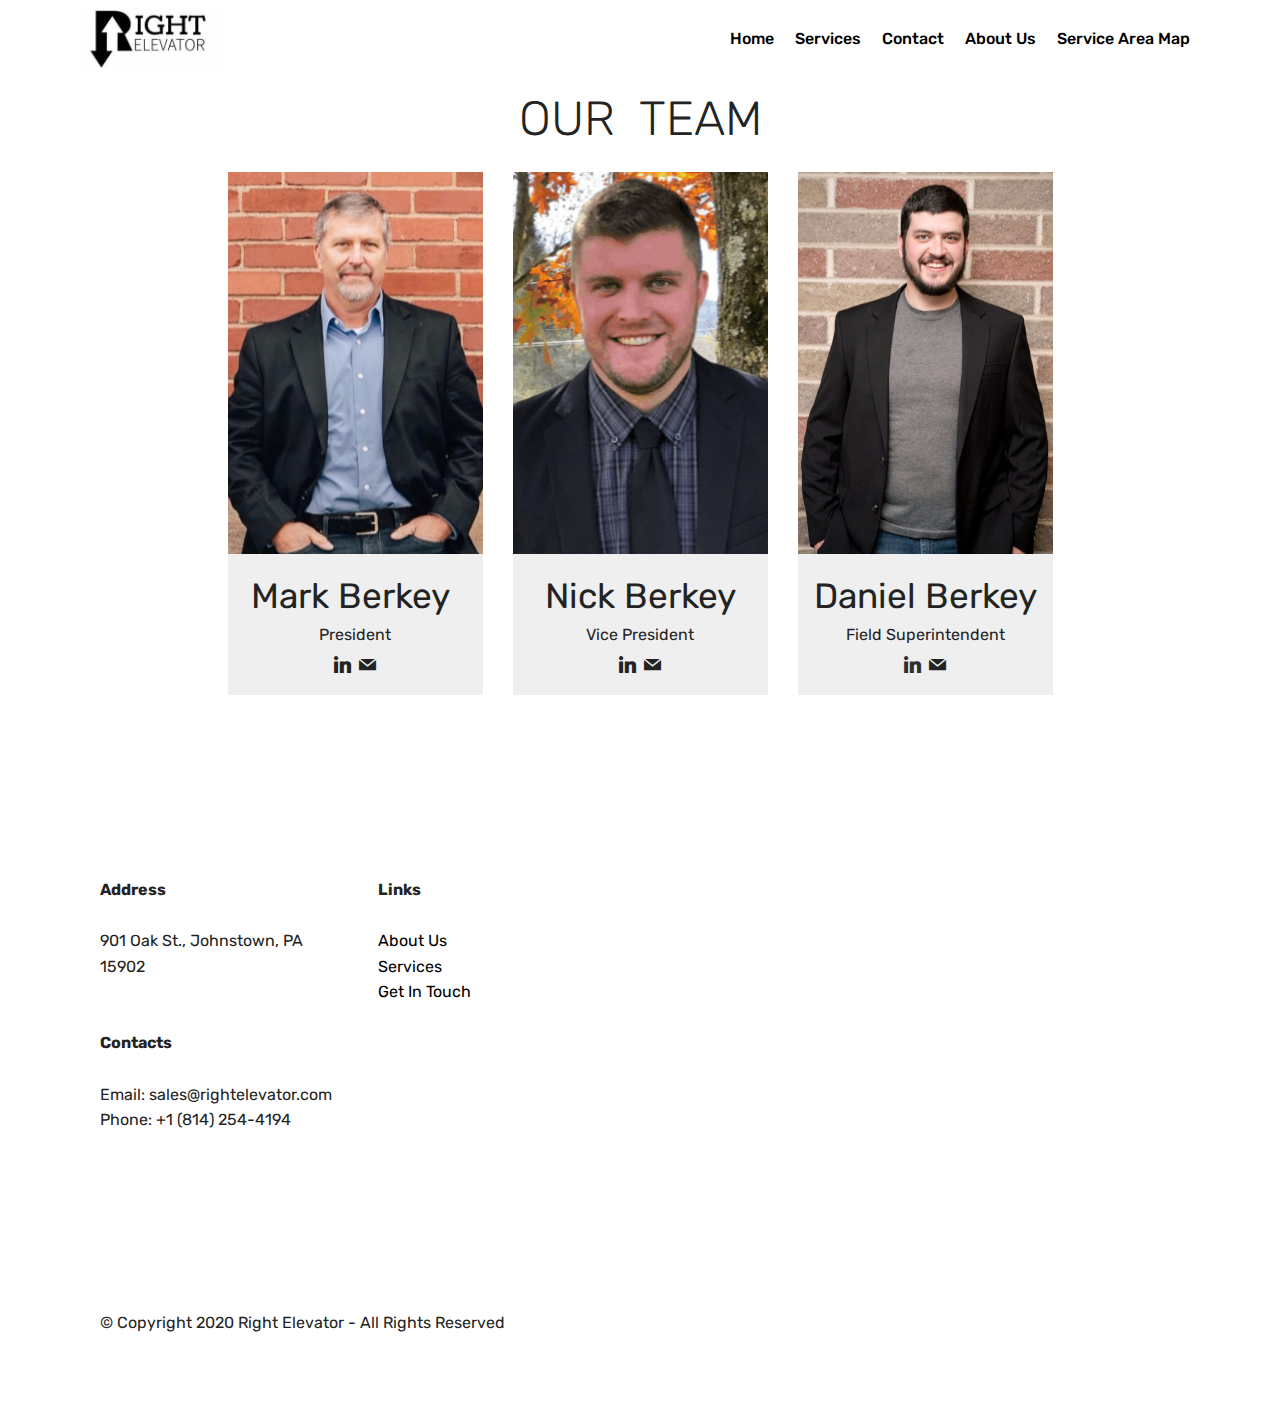
==== about.html @ 59d2fa44 "Update about.html" ====
<!DOCTYPE html>
<html  >
<head>
  <meta charset="UTF-8">
  <meta http-equiv="X-UA-Compatible" content="IE=edge">
  <meta name="generator" content="Mobirise v4.12.4, mobirise.com">
  <meta name="viewport" content="width=device-width, initial-scale=1, minimum-scale=1">
  <link rel="shortcut icon" href="assets/images/apple-touch-icon-128x128-1.png" type="image/x-icon">
  <meta name="description" content="">
  
  
  <title>Right Elevator | About Us</title>
  <link rel="stylesheet" href="assets/web/assets/mobirise-icons/mobirise-icons.css">
  <link rel="stylesheet" href="assets/bootstrap/css/bootstrap.min.css">
  <link rel="stylesheet" href="assets/bootstrap/css/bootstrap-grid.min.css">
  <link rel="stylesheet" href="assets/bootstrap/css/bootstrap-reboot.min.css">
  <link rel="stylesheet" href="assets/tether/tether.min.css">
  <link rel="stylesheet" href="assets/dropdown/css/style.css">
  <link rel="stylesheet" href="assets/socicon/css/styles.css">
  <link rel="stylesheet" href="assets/theme/css/style.css">
  <link rel="preload" as="style" href="assets/mobirise/css/mbr-additional.css"><link rel="stylesheet" href="assets/mobirise/css/mbr-additional.css" type="text/css">
  
  
  
</head>
<body>
  <section class="menu cid-sbxFfluG4U" once="menu" id="menu2-6">

    

    <nav class="navbar navbar-expand beta-menu navbar-dropdown align-items-center navbar-fixed-top navbar-toggleable-sm">
        <button class="navbar-toggler navbar-toggler-right" type="button" data-toggle="collapse" data-target="#navbarSupportedContent" aria-controls="navbarSupportedContent" aria-expanded="false" aria-label="Toggle navigation">
            <div class="hamburger">
                <span></span>
                <span></span>
                <span></span>
                <span></span>
            </div>
        </button>
        <div class="menu-logo">
            <div class="navbar-brand">
                <span class="navbar-logo">
                    <a href="index.html">
                        <img src="assets/images/correct-right-elevator-logo.060719-302x253.webp" alt="Mobirise" title="" style="height: 3.8rem;">
                    </a>
                </span>
                
            </div>
        </div>
        <div class="collapse navbar-collapse" id="navbarSupportedContent">
            <ul class="navbar-nav nav-dropdown nav-right" data-app-modern-menu="true"><li class="nav-item">
                    <a class="nav-link link text-black display-4" href="index.html">
                        Home</a>
                </li><li class="nav-item"><a class="nav-link link text-black display-4" href="services.html">
                        Services
                    </a></li>
                <li class="nav-item">
                    <a class="nav-link link text-black display-4" href="contact.html">Contact</a>
                </li><li class="nav-item"><a class="nav-link link text-black display-4" href="about.html">About Us
                    </a></li><li class="nav-item"><a class="nav-link link text-black display-4" href="servicearea.html">Service Area Map</a></li></ul>
            
        </div>
    </nav>
</section>

<section class="engine"><a href="https://mobirise.info/w">free html5 templates</a></section><section class="team1 cid-sbPB5eKP5e" id="team1-u">
    
    
    
    <div class="container align-center">
        <h2 class="pb-3 mbr-fonts-style mbr-section-title display-2">
            OUR &nbsp;TEAM
        </h2>
        
        <div class="row media-row">
            
        <div class="team-item col-lg-3 col-md-6">
                <div class="item-image">
                    <img src="assets/images/mark-2-510x503.jpeg" alt="" title="">
                </div>
                <div class="item-caption py-3">
                    <div class="item-name px-2">
                        <p class="mbr-fonts-style display-5">Mark Berkey&nbsp;</p>
                    </div>
                    <div class="item-role px-2">
                        <p>President</p>
                    </div>
                    <div class="item-social pt-2">
                        <a href="https://www.linkedin.com/in/mark-berkey-6aa690188" target="_blank">
                            <span class="p-1 mbr-iconfont mbr-iconfont-social socicon-linkedin socicon"></span>
                        </a>
                        <a href="mailto:mark@rightelevator.com">
                            <span class="p-1 mbr-iconfont mbr-iconfont-social socicon-mail socicon"></span>
                        </a>
                        <a href="https://plus.google.com/u/0/+Mobirise" target="_blank">
                            
                        </a>
                        <a href="https://www.linkedin.com/in/mobirise" target="_blank">
                            
                        </a>
                        <a href="https://www.instagram.com/mobirise/" target="_blank">
                            
                        </a>
                        <a href="https://www.youtube.com/channel/UCt_tncVAetpK5JeM8L-8jyw" target="_blank">    
                            
                        </a>
                    </div>
                </div>
            </div><div class="team-item col-lg-3 col-md-6">
                <div class="item-image">
                    <img src="assets/images/nick.-linked-in-510x588.png" alt="" title="">
                </div>
                <div class="item-caption py-3">
                    <div class="item-name px-2">
                        <p class="mbr-fonts-style display-5">Nick Berkey</p>
                    </div>
                    <div class="item-role px-2">
                        <p>Vice President</p>
                    </div>
                    <div class="item-social pt-2">
                        <a href="https://www.linkedin.com/in/nick-berkey-77ba88bb" target="_blank">
                            <span class="p-1 mbr-iconfont mbr-iconfont-social socicon-linkedin socicon"></span>
                        </a>
                        <a href="mailto:nick@rightelevator.com">
                            <span class="p-1 mbr-iconfont mbr-iconfont-social socicon-mail socicon"></span>
                        </a>
                        <a href="https://plus.google.com/u/0/+Mobirise" target="_blank">
                            
                        </a>
                        <a href="https://www.linkedin.com/in/mobirise" target="_blank">
                            
                        </a>
                        <a href="https://www.instagram.com/mobirise/" target="_blank">
                            
                        </a>
                        <a href="https://www.youtube.com/channel/UCt_tncVAetpK5JeM8L-8jyw" target="_blank">    
                            
                        </a>
                    </div>
                </div>
            </div><div class="team-item col-lg-3 col-md-6">
                <div class="item-image">
                    <img src="assets/images/dsc01096-510x765.jpeg" alt="" title="">
                </div>
                <div class="item-caption py-3">
                    <div class="item-name px-2">
                        <p class="mbr-fonts-style display-5">
                           Daniel Berkey</p>
                    </div>
                    <div class="item-role px-2">
                        <p>Field Superintendent</p>
                    </div>
                    <div class="item-social pt-2">
                        <a href="https://www.linkedin.com/in/daniel-berkey-72a37b47" target="_blank">
                            <span class="p-1 mbr-iconfont mbr-iconfont-social socicon-linkedin socicon" style="color: rgb(46, 46, 46); fill: rgb(46, 46, 46);"></span>
                        </a>
                        <a href="mailto:daniel@rightelevator.com">
                            <span class="p-1 mbr-iconfont mbr-iconfont-social socicon-mail socicon" style="color: rgb(35, 35, 35); fill: rgb(35, 35, 35);"></span>
                        </a>
                        <a href="https://plus.google.com/u/0/+Mobirise" target="_blank">
                            
                        </a>
                        <a href="https://www.linkedin.com/in/mobirise" target="_blank">
                            
                        </a>
                        <a href="https://www.instagram.com/mobirise/" target="_blank">
                            
                        </a>
                        <a href="https://www.youtube.com/channel/UCt_tncVAetpK5JeM8L-8jyw" target="_blank">    
                            
                        </a>
                    </div>
                </div>
            </div></div>    
    </div>
</section>

<section class="cid-sd2Ni0rA6Y" id="footer2-19">

    

    

    <div class="container">
        <div class="media-container-row content mbr-white">
            <div class="col-12 col-md-3 mbr-fonts-style display-7">
                <p class="mbr-text">
                    <strong>Address</strong>
                    <br>
                    <br>901 Oak St., Johnstown, PA 15902<br>
                    <br>
                    <br><strong>Contacts</strong>
                    <br>
                    <br>Email: sales@rightelevator.com                      <br>Phone: +1 (814) 254-4194 <br><br></p>
            </div>
            <div class="col-12 col-md-3 mbr-fonts-style display-7">
                <p class="mbr-text">
                    <strong>Links</strong>
                    <br>
                    <br><a href="about.html">About Us</a><br><a href="services.html">Services</a><br><a href="contact.html">Get In Touch</a><br>
                    <br><br>
                    <br><br></p>
            </div>
            <div class="col-12 col-md-6">
                <div class="google-map"><iframe frameborder="0" style="border:0" src="https://www.google.com/maps/embed/v1/place?key=AIzaSyCNveGQ9bfpKFwWzQLLftrR9hNiHwdqQG8&amp;q=place_id:ChIJI40asSERy4kRI_6jemMQwGA" allowfullscreen=""></iframe></div>
            </div>
        </div>
        <div class="footer-lower">
            <div class="media-container-row">
                <div class="col-sm-12">
                    <hr>
                </div>
            </div>
            <div class="media-container-row mbr-white">
                <div class="col-sm-6 copyright">
                    <p class="mbr-text mbr-fonts-style display-7">
                        © Copyright 2020 Right Elevator - All Rights Reserved
                    </p>
                </div>
                <div class="col-md-6">
                    
                </div>
            </div>
        </div>
    </div>
</section>


  <script src="assets/web/assets/jquery/jquery.min.js"></script>
  <script src="assets/popper/popper.min.js"></script>
  <script src="assets/bootstrap/js/bootstrap.min.js"></script>
  <script src="assets/tether/tether.min.js"></script>
  <script src="assets/smoothscroll/smooth-scroll.js"></script>
  <script src="assets/dropdown/js/nav-dropdown.js"></script>
  <script src="assets/dropdown/js/navbar-dropdown.js"></script>
  <script src="assets/touchswipe/jquery.touch-swipe.min.js"></script>
  <script src="assets/theme/js/script.js"></script>
  
  
</body>
</html>
---- assets/web/assets/mobirise-icons/mobirise-icons.css ----
@font-face {
  font-family: 'MobiriseIcons';
  src:  url('mobirise-icons.eot?spat4u');
  src:  url('mobirise-icons.eot?spat4u#iefix') format('embedded-opentype'),
    url('mobirise-icons.ttf?spat4u') format('truetype'),
    url('mobirise-icons.woff?spat4u') format('woff'),
    url('mobirise-icons.svg?spat4u#MobiriseIcons') format('svg');
  font-weight: normal;
  font-style: normal;
  font-display: swap;
}

[class^="mbri-"], [class*=" mbri-"] {
  /* use !important to prevent issues with browser extensions that change fonts */
  font-family: MobiriseIcons !important;
  speak: none;
  font-style: normal;
  font-weight: normal;
  font-variant: normal;
  text-transform: none;
  line-height: 1;

  /* Better Font Rendering =========== */
  -webkit-font-smoothing: antialiased;
  -moz-osx-font-smoothing: grayscale;
}

.mbri-add-submenu:before {
  content: "\e900";
}
.mbri-alert:before {
  content: "\e901";
}
.mbri-align-center:before {
  content: "\e902";
}
.mbri-align-justify:before {
  content: "\e903";
}
.mbri-align-left:before {
  content: "\e904";
}
.mbri-align-right:before {
  content: "\e905";
}
.mbri-android:before {
  content: "\e906";
}
.mbri-apple:before {
  content: "\e907";
}
.mbri-arrow-down:before {
  content: "\e908";
}
.mbri-arrow-next:before {
  content: "\e909";
}
.mbri-arrow-prev:before {
  content: "\e90a";
}
.mbri-arrow-up:before {
  content: "\e90b";
}
.mbri-bold:before {
  content: "\e90c";
}
.mbri-bookmark:before {
  content: "\e90d";
}
.mbri-bootstrap:before {
  content: "\e90e";
}
.mbri-briefcase:before {
  content: "\e90f";
}
.mbri-browse:before {
  content: "\e910";
}
.mbri-bulleted-list:before {
  content: "\e911";
}
.mbri-calendar:before {
  content: "\e912";
}
.mbri-camera:before {
  content: "\e913";
}
.mbri-cart-add:before {
  content: "\e914";
}
.mbri-cart-full:before {
  content: "\e915";
}
.mbri-cash:before {
  content: "\e916";
}
.mbri-change-style:before {
  content: "\e917";
}
.mbri-chat:before {
  content: "\e918";
}
.mbri-clock:before {
  content: "\e919";
}
.mbri-close:before {
  content: "\e91a";
}
.mbri-cloud:before {
  content: "\e91b";
}
.mbri-code:before {
  content: "\e91c";
}
.mbri-contact-form:before {
  content: "\e91d";
}
.mbri-credit-card:before {
  content: "\e91e";
}
.mbri-cursor-click:before {
  content: "\e91f";
}
.mbri-cust-feedback:before {
  content: "\e920";
}
.mbri-database:before {
  content: "\e921";
}
.mbri-delivery:before {
  content: "\e922";
}
.mbri-desktop:before {
  content: "\e923";
}
.mbri-devices:before {
  content: "\e924";
}
.mbri-down:before {
  content: "\e925";
}
.mbri-download:before {
  content: "\e989";
}
.mbri-drag-n-drop:before {
  content: "\e927";
}
.mbri-drag-n-drop2:before {
  content: "\e928";
}
.mbri-edit:before {
  content: "\e929";
}
.mbri-edit2:before {
  content: "\e92a";
}
.mbri-error:before {
  content: "\e92b";
}
.mbri-extension:before {
  content: "\e92c";
}
.mbri-features:before {
  content: "\e92d";
}
.mbri-file:before {
  content: "\e92e";
}
.mbri-flag:before {
  content: "\e92f";
}
.mbri-folder:before {
  content: "\e930";
}
.mbri-gift:before {
  content: "\e931";
}
.mbri-github:before {
  content: "\e932";
}
.mbri-globe:before {
  content: "\e933";
}
.mbri-globe-2:before {
  content: "\e934";
}
.mbri-growing-chart:before {
  content: "\e935";
}
.mbri-hearth:before {
  content: "\e936";
}
.mbri-help:before {
  content: "\e937";
}
.mbri-home:before {
  content: "\e938";
}
.mbri-hot-cup:before {
  content: "\e939";
}
.mbri-idea:before {
  content: "\e93a";
}
.mbri-image-gallery:before {
  content: "\e93b";
}
.mbri-image-slider:before {
  content: "\e93c";
}
.mbri-info:before {
  content: "\e93d";
}
.mbri-italic:before {
  content: "\e93e";
}
.mbri-key:before {
  content: "\e93f";
}
.mbri-laptop:before {
  content: "\e940";
}
.mbri-layers:before {
  content: "\e941";
}
.mbri-left-right:before {
  content: "\e942";
}
.mbri-left:before {
  content: "\e943";
}
.mbri-letter:before {
  content: "\e944";
}
.mbri-like:before {
  content: "\e945";
}
.mbri-link:before {
  content: "\e946";
}
.mbri-lock:before {
  content: "\e947";
}
.mbri-login:before {
  content: "\e948";
}
.mbri-logout:before {
  content: "\e949";
}
.mbri-magic-stick:before {
  content: "\e94a";
}
.mbri-map-pin:before {
  content: "\e94b";
}
.mbri-menu:before {
  content: "\e94c";
}
.mbri-mobile:before {
  content: "\e94d";
}
.mbri-mobile2:before {
  content: "\e94e";
}
.mbri-mobirise:before {
  content: "\e94f";
}
.mbri-more-horizontal:before {
  content: "\e950";
}
.mbri-more-vertical:before {
  content: "\e951";
}
.mbri-music:before {
  content: "\e952";
}
.mbri-new-file:before {
  content: "\e953";
}
.mbri-numbered-list:before {
  content: "\e954";
}
.mbri-opened-folder:before {
  content: "\e955";
}
.mbri-pages:before {
  content: "\e956";
}
.mbri-paper-plane:before {
  content: "\e957";
}
.mbri-paperclip:before {
  content: "\e958";
}
.mbri-photo:before {
  content: "\e959";
}
.mbri-photos:before {
  content: "\e95a";
}
.mbri-pin:before {
  content: "\e95b";
}
.mbri-play:before {
  content: "\e95c";
}
.mbri-plus:before {
  content: "\e95d";
}
.mbri-preview:before {
  content: "\e95e";
}
.mbri-print:before {
  content: "\e95f";
}
.mbri-protect:before {
  content: "\e960";
}
.mbri-question:before {
  content: "\e961";
}
.mbri-quote-left:before {
  content: "\e962";
}
.mbri-quote-right:before {
  content: "\e963";
}
.mbri-refresh:before {
  content: "\e964";
}
.mbri-responsive:before {
  content: "\e965";
}
.mbri-right:before {
  content: "\e966";
}
.mbri-rocket:before {
  content: "\e967";
}
.mbri-sad-face:before {
  content: "\e968";
}
.mbri-sale:before {
  content: "\e969";
}
.mbri-save:before {
  content: "\e96a";
}
.mbri-search:before {
  content: "\e96b";
}
.mbri-setting:before {
  content: "\e96c";
}
.mbri-setting2:before {
  content: "\e96d";
}
.mbri-setting3:before {
  content: "\e96e";
}
.mbri-share:before {
  content: "\e96f";
}
.mbri-shopping-bag:before {
  content: "\e970";
}
.mbri-shopping-basket:before {
  content: "\e971";
}
.mbri-shopping-cart:before {
  content: "\e972";
}
.mbri-sites:before {
  content: "\e973";
}
.mbri-smile-face:before {
  content: "\e974";
}
.mbri-speed:before {
  content: "\e975";
}
.mbri-star:before {
  content: "\e976";
}
.mbri-success:before {
  content: "\e977";
}
.mbri-sun:before {
  content: "\e978";
}
.mbri-sun2:before {
  content: "\e979";
}
.mbri-tablet:before {
  content: "\e97a";
}
.mbri-tablet-vertical:before {
  content: "\e97b";
}
.mbri-target:before {
  content: "\e97c";
}
.mbri-timer:before {
  content: "\e97d";
}
.mbri-to-ftp:before {
  content: "\e97e";
}
.mbri-to-local-drive:before {
  content: "\e97f";
}
.mbri-touch-swipe:before {
  content: "\e980";
}
.mbri-touch:before {
  content: "\e981";
}
.mbri-trash:before {
  content: "\e982";
}
.mbri-underline:before {
  content: "\e983";
}
.mbri-unlink:before {
  content: "\e984";
}
.mbri-unlock:before {
  content: "\e985";
}
.mbri-up-down:before {
  content: "\e986";
}
.mbri-up:before {
  content: "\e987";
}
.mbri-update:before {
  content: "\e988";
}
.mbri-upload:before {
 content: "\e926"; 
}
.mbri-user:before {
  content: "\e98a";
}
.mbri-user2:before {
  content: "\e98b";
}
.mbri-users:before {
  content: "\e98c";
}
.mbri-video:before {
  content: "\e98d";
}
.mbri-video-play:before {
  content: "\e98e";
}
.mbri-watch:before {
  content: "\e98f";
}
.mbri-website-theme:before {
  content: "\e990";
}
.mbri-wifi:before {
  content: "\e991";
}
.mbri-windows:before {
  content: "\e992";
}
.mbri-zoom-out:before {
  content: "\e993";
}
.mbri-redo:before {
  content: "\e994";
}
.mbri-undo:before {
  content: "\e995";
}
---- assets/dropdown/css/style.css ----
.navbar-dropdown {
  left: 0;
  padding: 0;
  position: absolute;
  right: 0;
  top: 0;
  transition: all 0.45s ease;
  z-index: 1030;
  background: #282828; }
  .navbar-dropdown .navbar-logo {
    margin-right: 0.8rem;
    transition: margin 0.3s ease-in-out;
    vertical-align: middle; }
    .navbar-dropdown .navbar-logo img {
      height: 3.125rem;
      transition: all 0.3s ease-in-out; }
    .navbar-dropdown .navbar-logo.mbr-iconfont {
      font-size: 3.125rem;
      line-height: 3.125rem; }
  .navbar-dropdown .navbar-caption {
    font-weight: 700;
    white-space: normal;
    vertical-align: -4px;
    line-height: 3.125rem !important; }
    .navbar-dropdown .navbar-caption, .navbar-dropdown .navbar-caption:hover {
      color: inherit;
      text-decoration: none; }
  .navbar-dropdown .mbr-iconfont + .navbar-caption {
    vertical-align: -1px; }
  .navbar-dropdown.navbar-fixed-top {
    position: fixed; }
  .navbar-dropdown .navbar-brand span {
    vertical-align: -4px; }
  .navbar-dropdown.bg-color.transparent {
    background: none; }
  .navbar-dropdown.navbar-short .navbar-brand {
    padding: 0.625rem 0; }
    .navbar-dropdown.navbar-short .navbar-brand span {
      vertical-align: -1px; }
  .navbar-dropdown.navbar-short .navbar-caption {
    line-height: 2.375rem !important;
    vertical-align: -2px; }
  .navbar-dropdown.navbar-short .navbar-logo {
    margin-right: 0.5rem; }
    .navbar-dropdown.navbar-short .navbar-logo img {
      height: 2.375rem; }
    .navbar-dropdown.navbar-short .navbar-logo.mbr-iconfont {
      font-size: 2.375rem;
      line-height: 2.375rem; }
  .navbar-dropdown.navbar-short .mbr-table-cell {
    height: 3.625rem; }
  .navbar-dropdown .navbar-close {
    left: 0.6875rem;
    position: fixed;
    top: 0.75rem;
    z-index: 1000; }
  .navbar-dropdown .hamburger-icon {
    content: "";
    display: inline-block;
    vertical-align: middle;
    width: 16px;
    -webkit-box-shadow: 0 -6px 0 1px #282828,0 0 0 1px #282828,0 6px 0 1px #282828;
    -moz-box-shadow: 0 -6px 0 1px #282828,0 0 0 1px #282828,0 6px 0 1px #282828;
    box-shadow: 0 -6px 0 1px #282828,0 0 0 1px #282828,0 6px 0 1px #282828; }

.dropdown-menu .dropdown-toggle[data-toggle="dropdown-submenu"]::after {
  border-bottom: 0.35em solid transparent;
  border-left: 0.35em solid;
  border-right: 0;
  border-top: 0.35em solid transparent;
  margin-left: 0.3rem; }

.dropdown-menu .dropdown-item:focus {
  outline: 0; }

.nav-dropdown {
  font-size: 0.75rem;
  font-weight: 500;
  height: auto !important; }
  .nav-dropdown .nav-btn {
    padding-left: 1rem; }
  .nav-dropdown .link {
    margin: .667em 1.667em;
    font-weight: 500;
    padding: 0;
    transition: color .2s ease-in-out; }
    .nav-dropdown .link.dropdown-toggle {
      margin-right: 2.583em; }
      .nav-dropdown .link.dropdown-toggle::after {
        margin-left: .25rem;
        border-top: 0.35em solid;
        border-right: 0.35em solid transparent;
        border-left: 0.35em solid transparent;
        border-bottom: 0; }
      .nav-dropdown .link.dropdown-toggle[aria-expanded="true"] {
        margin: 0;
        padding: 0.667em 3.263em  0.667em 1.667em; }
  .nav-dropdown .link::after,
  .nav-dropdown .dropdown-item::after {
    color: inherit; }
  .nav-dropdown .btn {
    font-size: 0.75rem;
    font-weight: 700;
    letter-spacing: 0;
    margin-bottom: 0;
    padding-left: 1.25rem;
    padding-right: 1.25rem; }
  .nav-dropdown .dropdown-menu {
    border-radius: 0;
    border: 0;
    left: 0;
    margin: 0;
    padding-bottom: 1.25rem;
    padding-top: 1.25rem;
    position: relative; }
  .nav-dropdown .dropdown-submenu {
    margin-left: 0.125rem;
    top: 0; }
  .nav-dropdown .dropdown-item {
    font-weight: 500;
    line-height: 2;
    padding: 0.3846em 4.615em 0.3846em 1.5385em;
    position: relative;
    transition: color .2s ease-in-out, background-color .2s ease-in-out; }
    .nav-dropdown .dropdown-item::after {
      margin-top: -0.3077em;
      position: absolute;
      right: 1.1538em;
      top: 50%; }
    .nav-dropdown .dropdown-item:focus, .nav-dropdown .dropdown-item:hover {
      background: none; }

@media (max-width: 767px) {
  .nav-dropdown.navbar-toggleable-sm {
    bottom: 0;
    display: none;
    left: 0;
    overflow-x: hidden;
    position: fixed;
    top: 0;
    transform: translateX(-100%);
    -ms-transform: translateX(-100%);
    -webkit-transform: translateX(-100%);
    width: 18.75rem;
    z-index: 999; } }
.nav-dropdown.navbar-toggleable-xl {
  bottom: 0;
  display: none;
  left: 0;
  overflow-x: hidden;
  position: fixed;
  top: 0;
  transform: translateX(-100%);
  -ms-transform: translateX(-100%);
  -webkit-transform: translateX(-100%);
  width: 18.75rem;
  z-index: 999; }

.nav-dropdown-sm {
  display: block !important;
  overflow-x: hidden;
  overflow: auto;
  padding-top: 3.875rem; }
  .nav-dropdown-sm::after {
    content: "";
    display: block;
    height: 3rem;
    width: 100%; }
  .nav-dropdown-sm.collapse.in ~ .navbar-close {
    display: block !important; }
  .nav-dropdown-sm.collapsing, .nav-dropdown-sm.collapse.in {
    transform: translateX(0);
    -ms-transform: translateX(0);
    -webkit-transform: translateX(0);
    transition: all 0.25s ease-out;
    -webkit-transition: all 0.25s ease-out;
    background: #282828; }
  .nav-dropdown-sm.collapsing[aria-expanded="false"] {
    transform: translateX(-100%);
    -ms-transform: translateX(-100%);
    -webkit-transform: translateX(-100%); }
  .nav-dropdown-sm .nav-item {
    display: block;
    margin-left: 0 !important;
    padding-left: 0; }
  .nav-dropdown-sm .link,
  .nav-dropdown-sm .dropdown-item {
    border-top: 1px dotted rgba(255, 255, 255, 0.1);
    font-size: 0.8125rem;
    line-height: 1.6;
    margin: 0 !important;
    padding: 0.875rem 2.4rem 0.875rem 1.5625rem !important;
    position: relative;
    white-space: normal; }
    .nav-dropdown-sm .link:focus, .nav-dropdown-sm .link:hover,
    .nav-dropdown-sm .dropdown-item:focus,
    .nav-dropdown-sm .dropdown-item:hover {
      background: rgba(0, 0, 0, 0.2) !important;
      color: #c0a375; }
  .nav-dropdown-sm .nav-btn {
    position: relative;
    padding: 1.5625rem 1.5625rem 0 1.5625rem; }
    .nav-dropdown-sm .nav-btn::before {
      border-top: 1px dotted rgba(255, 255, 255, 0.1);
      content: "";
      left: 0;
      position: absolute;
      top: 0;
      width: 100%; }
    .nav-dropdown-sm .nav-btn + .nav-btn {
      padding-top: 0.625rem; }
      .nav-dropdown-sm .nav-btn + .nav-btn::before {
        display: none; }
  .nav-dropdown-sm .btn {
    padding: 0.625rem 0; }
  .nav-dropdown-sm .dropdown-toggle[data-toggle="dropdown-submenu"]::after {
    margin-left: .25rem;
    border-top: 0.35em solid;
    border-right: 0.35em solid transparent;
    border-left: 0.35em solid transparent;
    border-bottom: 0; }
  .nav-dropdown-sm .dropdown-toggle[data-toggle="dropdown-submenu"][aria-expanded="true"]::after {
    border-top: 0;
    border-right: 0.35em solid transparent;
    border-left: 0.35em solid transparent;
    border-bottom: 0.35em solid; }
  .nav-dropdown-sm .dropdown-menu {
    margin: 0;
    padding: 0;
    position: relative;
    top: 0;
    left: 0;
    width: 100%;
    border: 0;
    float: none;
    border-radius: 0;
    background: none; }
  .nav-dropdown-sm .dropdown-submenu {
    left: 100%;
    margin-left: 0.125rem;
    margin-top: -1.25rem;
    top: 0; }

.navbar-toggleable-sm .nav-dropdown .dropdown-menu {
  position: absolute; }

.navbar-toggleable-sm .nav-dropdown .dropdown-submenu {
  left: 100%;
  margin-left: 0.125rem;
  margin-top: -1.25rem;
  top: 0; }

.navbar-toggleable-sm.opened .nav-dropdown .dropdown-menu {
  position: relative; }

.navbar-toggleable-sm.opened .nav-dropdown .dropdown-submenu {
  left: 0;
  margin-left: 00rem;
  margin-top: 0rem;
  top: 0; }

.is-builder .nav-dropdown.collapsing {
  transition: none !important; }

/*# sourceMappingURL=style.css.map */
---- assets/socicon/css/styles.css ----
@charset "UTF-8";

@font-face {
  font-family: 'Socicon';
  src:  url('../fonts/socicon.eot');
  src:  url('../fonts/socicon.eot?#iefix') format('embedded-opentype'),
    url('../fonts/socicon.woff2') format('woff2'),
    url('../fonts/socicon.ttf') format('truetype'),
    url('../fonts/socicon.woff') format('woff'),
    url('../fonts/socicon.svg#socicon') format('svg');
  font-weight: normal;
  font-style: normal;
}

[data-icon]:before {
  font-family: "socicon" !important;
  content: attr(data-icon);
  font-style: normal !important;
  font-weight: normal !important;
  font-variant: normal !important;
  text-transform: none !important;
  speak: none;
  line-height: 1;
  -webkit-font-smoothing: antialiased;
  -moz-osx-font-smoothing: grayscale;
}

[class^="socicon-"], [class*=" socicon-"] {
  /* use !important to prevent issues with browser extensions that change fonts */
  font-family: 'Socicon' !important;
  speak: none;
  font-style: normal;
  font-weight: normal;
  font-variant: normal;
  text-transform: none;
  line-height: 1;

  /* Better Font Rendering =========== */
  -webkit-font-smoothing: antialiased;
  -moz-osx-font-smoothing: grayscale;
}

.socicon-eitaa:before {
  content: "\e97c";
}
.socicon-soroush:before {
  content: "\e97d";
}
.socicon-bale:before {
  content: "\e97e";
}
.socicon-zazzle:before {
  content: "\e97b";
}
.socicon-society6:before {
  content: "\e97a";
}
.socicon-redbubble:before {
  content: "\e979";
}
.socicon-avvo:before {
  content: "\e978";
}
.socicon-stitcher:before {
  content: "\e977";
}
.socicon-googlehangouts:before {
  content: "\e974";
}
.socicon-dlive:before {
  content: "\e975";
}
.socicon-vsco:before {
  content: "\e976";
}
.socicon-flipboard:before {
  content: "\e973";
}
.socicon-ubuntu:before {
  content: "\e958";
}
.socicon-artstation:before {
  content: "\e959";
}
.socicon-invision:before {
  content: "\e95a";
}
.socicon-torial:before {
  content: "\e95b";
}
.socicon-collectorz:before {
  content: "\e95c";
}
.socicon-seenthis:before {
  content: "\e95d";
}
.socicon-googleplaymusic:before {
  content: "\e95e";
}
.socicon-debian:before {
  content: "\e95f";
}
.socicon-filmfreeway:before {
  content: "\e960";
}
.socicon-gnome:before {
  content: "\e961";
}
.socicon-itchio:before {
  content: "\e962";
}
.socicon-jamendo:before {
  content: "\e963";
}
.socicon-mix:before {
  content: "\e964";
}
.socicon-sharepoint:before {
  content: "\e965";
}
.socicon-tinder:before {
  content: "\e966";
}
.socicon-windguru:before {
  content: "\e967";
}
.socicon-cdbaby:before {
  content: "\e968";
}
.socicon-elementaryos:before {
  content: "\e969";
}
.socicon-stage32:before {
  content: "\e96a";
}
.socicon-tiktok:before {
  content: "\e96b";
}
.socicon-gitter:before {
  content: "\e96c";
}
.socicon-letterboxd:before {
  content: "\e96d";
}
.socicon-threema:before {
  content: "\e96e";
}
.socicon-splice:before {
  content: "\e96f";
}
.socicon-metapop:before {
  content: "\e970";
}
.socicon-naver:before {
  content: "\e971";
}
.socicon-remote:before {
  content: "\e972";
}
.socicon-internet:before {
  content: "\e957";
}
.socicon-moddb:before {
  content: "\e94b";
}
.socicon-indiedb:before {
  content: "\e94c";
}
.socicon-traxsource:before {
  content: "\e94d";
}
.socicon-gamefor:before {
  content: "\e94e";
}
.socicon-pixiv:before {
  content: "\e94f";
}
.socicon-myanimelist:before {
  content: "\e950";
}
.socicon-blackberry:before {
  content: "\e951";
}
.socicon-wickr:before {
  content: "\e952";
}
.socicon-spip:before {
  content: "\e953";
}
.socicon-napster:before {
  content: "\e954";
}
.socicon-beatport:before {
  content: "\e955";
}
.socicon-hackerone:before {
  content: "\e956";
}
.socicon-hackernews:before {
  content: "\e946";
}
.socicon-smashwords:before {
  content: "\e947";
}
.socicon-kobo:before {
  content: "\e948";
}
.socicon-bookbub:before {
  content: "\e949";
}
.socicon-mailru:before {
  content: "\e94a";
}
.socicon-gitlab:before {
  content: "\e945";
}
.socicon-instructables:before {
  content: "\e944";
}
.socicon-portfolio:before {
  content: "\e943";
}
.socicon-codered:before {
  content: "\e940";
}
.socicon-origin:before {
  content: "\e941";
}
.socicon-nextdoor:before {
  content: "\e942";
}
.socicon-udemy:before {
  content: "\e93f";
}
.socicon-livemaster:before {
  content: "\e93e";
}
.socicon-crunchbase:before {
  content: "\e93b";
}
.socicon-homefy:before {
  content: "\e93c";
}
.socicon-calendly:before {
  content: "\e93d";
}
.socicon-realtor:before {
  content: "\e90f";
}
.socicon-tidal:before {
  content: "\e910";
}
.socicon-qobuz:before {
  content: "\e911";
}
.socicon-natgeo:before {
  content: "\e912";
}
.socicon-mastodon:before {
  content: "\e913";
}
.socicon-unsplash:before {
  content: "\e914";
}
.socicon-homeadvisor:before {
  content: "\e915";
}
.socicon-angieslist:before {
  content: "\e916";
}
.socicon-codepen:before {
  content: "\e917";
}
.socicon-slack:before {
  content: "\e918";
}
.socicon-openaigym:before {
  content: "\e919";
}
.socicon-logmein:before {
  content: "\e91a";
}
.socicon-fiverr:before {
  content: "\e91b";
}
.socicon-gotomeeting:before {
  content: "\e91c";
}
.socicon-aliexpress:before {
  content: "\e91d";
}
.socicon-guru:before {
  content: "\e91e";
}
.socicon-appstore:before {
  content: "\e91f";
}
.socicon-homes:before {
  content: "\e920";
}
.socicon-zoom:before {
  content: "\e921";
}
.socicon-alibaba:before {
  content: "\e922";
}
.socicon-craigslist:before {
  content: "\e923";
}
.socicon-wix:before {
  content: "\e924";
}
.socicon-redfin:before {
  content: "\e925";
}
.socicon-googlecalendar:before {
  content: "\e926";
}
.socicon-shopify:before {
  content: "\e927";
}
.socicon-freelancer:before {
  content: "\e928";
}
.socicon-seedrs:before {
  content: "\e929";
}
.socicon-bing:before {
  content: "\e92a";
}
.socicon-doodle:before {
  content: "\e92b";
}
.socicon-bonanza:before {
  content: "\e92c";
}
.socicon-squarespace:before {
  content: "\e92d";
}
.socicon-toptal:before {
  content: "\e92e";
}
.socicon-gust:before {
  content: "\e92f";
}
.socicon-ask:before {
  content: "\e930";
}
.socicon-trulia:before {
  content: "\e931";
}
.socicon-loomly:before {
  content: "\e932";
}
.socicon-ghost:before {
  content: "\e933";
}
.socicon-upwork:before {
  content: "\e934";
}
.socicon-fundable:before {
  content: "\e935";
}
.socicon-booking:before {
  content: "\e936";
}
.socicon-googlemaps:before {
  content: "\e937";
}
.socicon-zillow:before {
  content: "\e938";
}
.socicon-niconico:before {
  content: "\e939";
}
.socicon-toneden:before {
  content: "\e93a";
}
.socicon-augment:before {
  content: "\e908";
}
.socicon-bitbucket:before {
  content: "\e909";
}
.socicon-fyuse:before {
  content: "\e90a";
}
.socicon-yt-gaming:before {
  content: "\e90b";
}
.socicon-sketchfab:before {
  content: "\e90c";
}
.socicon-mobcrush:before {
  content: "\e90d";
}
.socicon-microsoft:before {
  content: "\e90e";
}
.socicon-pandora:before {
  content: "\e907";
}
.socicon-messenger:before {
  content: "\e906";
}
.socicon-gamewisp:before {
  content: "\e905";
}
.socicon-bloglovin:before {
  content: "\e904";
}
.socicon-tunein:before {
  content: "\e903";
}
.socicon-gamejolt:before {
  content: "\e901";
}
.socicon-trello:before {
  content: "\e902";
}
.socicon-spreadshirt:before {
  content: "\e900";
}
.socicon-500px:before {
  content: "\e000";
}
.socicon-8tracks:before {
  content: "\e001";
}
.socicon-airbnb:before {
  content: "\e002";
}
.socicon-alliance:before {
  content: "\e003";
}
.socicon-amazon:before {
  content: "\e004";
}
.socicon-amplement:before {
  content: "\e005";
}
.socicon-android:before {
  content: "\e006";
}
.socicon-angellist:before {
  content: "\e007";
}
.socicon-apple:before {
  content: "\e008";
}
.socicon-appnet:before {
  content: "\e009";
}
.socicon-baidu:before {
  content: "\e00a";
}
.socicon-bandcamp:before {
  content: "\e00b";
}
.socicon-battlenet:before {
  content: "\e00c";
}
.socicon-mixer:before {
  content: "\e00d";
}
.socicon-bebee:before {
  content: "\e00e";
}
.socicon-bebo:before {
  content: "\e00f";
}
.socicon-behance:before {
  content: "\e010";
}
.socicon-blizzard:before {
  content: "\e011";
}
.socicon-blogger:before {
  content: "\e012";
}
.socicon-buffer:before {
  content: "\e013";
}
.socicon-chrome:before {
  content: "\e014";
}
.socicon-coderwall:before {
  content: "\e015";
}
.socicon-curse:before {
  content: "\e016";
}
.socicon-dailymotion:before {
  content: "\e017";
}
.socicon-deezer:before {
  content: "\e018";
}
.socicon-delicious:before {
  content: "\e019";
}
.socicon-deviantart:before {
  content: "\e01a";
}
.socicon-diablo:before {
  content: "\e01b";
}
.socicon-digg:before {
  content: "\e01c";
}
.socicon-discord:before {
  content: "\e01d";
}
.socicon-disqus:before {
  content: "\e01e";
}
.socicon-douban:before {
  content: "\e01f";
}
.socicon-draugiem:before {
  content: "\e020";
}
.socicon-dribbble:before {
  content: "\e021";
}
.socicon-drupal:before {
  content: "\e022";
}
.socicon-ebay:before {
  content: "\e023";
}
.socicon-ello:before {
  content: "\e024";
}
.socicon-endomodo:before {
  content: "\e025";
}
.socicon-envato:before {
  content: "\e026";
}
.socicon-etsy:before {
  content: "\e027";
}
.socicon-facebook:before {
  content: "\e028";
}
.socicon-feedburner:before {
  content: "\e029";
}
.socicon-filmweb:before {
  content: "\e02a";
}
.socicon-firefox:before {
  content: "\e02b";
}
.socicon-flattr:before {
  content: "\e02c";
}
.socicon-flickr:before {
  content: "\e02d";
}
.socicon-formulr:before {
  content: "\e02e";
}
.socicon-forrst:before {
  content: "\e02f";
}
.socicon-foursquare:before {
  content: "\e030";
}
.socicon-friendfeed:before {
  content: "\e031";
}
.socicon-github:before {
  content: "\e032";
}
.socicon-goodreads:before {
  content: "\e033";
}
.socicon-google:before {
  content: "\e034";
}
.socicon-googlescholar:before {
  content: "\e035";
}
.socicon-googlegroups:before {
  content: "\e036";
}
.socicon-googlephotos:before {
  content: "\e037";
}
.socicon-googleplus:before {
  content: "\e038";
}
.socicon-grooveshark:before {
  content: "\e039";
}
.socicon-hackerrank:before {
  content: "\e03a";
}
.socicon-hearthstone:before {
  content: "\e03b";
}
.socicon-hellocoton:before {
  content: "\e03c";
}
.socicon-heroes:before {
  content: "\e03d";
}
.socicon-smashcast:before {
  content: "\e03e";
}
.socicon-horde:before {
  content: "\e03f";
}
.socicon-houzz:before {
  content: "\e040";
}
.socicon-icq:before {
  content: "\e041";
}
.socicon-identica:before {
  content: "\e042";
}
.socicon-imdb:before {
  content: "\e043";
}
.socicon-instagram:before {
  content: "\e044";
}
.socicon-issuu:before {
  content: "\e045";
}
.socicon-istock:before {
  content: "\e046";
}
.socicon-itunes:before {
  content: "\e047";
}
.socicon-keybase:before {
  content: "\e048";
}
.socicon-lanyrd:before {
  content: "\e049";
}
.socicon-lastfm:before {
  content: "\e04a";
}
.socicon-line:before {
  content: "\e04b";
}
.socicon-linkedin:before {
  content: "\e04c";
}
.socicon-livejournal:before {
  content: "\e04d";
}
.socicon-lyft:before {
  content: "\e04e";
}
.socicon-macos:before {
  content: "\e04f";
}
.socicon-mail:before {
  content: "\e050";
}
.socicon-medium:before {
  content: "\e051";
}
.socicon-meetup:before {
  content: "\e052";
}
.socicon-mixcloud:before {
  content: "\e053";
}
.socicon-modelmayhem:before {
  content: "\e054";
}
.socicon-mumble:before {
  content: "\e055";
}
.socicon-myspace:before {
  content: "\e056";
}
.socicon-newsvine:before {
  content: "\e057";
}
.socicon-nintendo:before {
  content: "\e058";
}
.socicon-npm:before {
  content: "\e059";
}
.socicon-odnoklassniki:before {
  content: "\e05a";
}
.socicon-openid:before {
  content: "\e05b";
}
.socicon-opera:before {
  content: "\e05c";
}
.socicon-outlook:before {
  content: "\e05d";
}
.socicon-overwatch:before {
  content: "\e05e";
}
.socicon-patreon:before {
  content: "\e05f";
}
.socicon-paypal:before {
  content: "\e060";
}
.socicon-periscope:before {
  content: "\e061";
}
.socicon-persona:before {
  content: "\e062";
}
.socicon-pinterest:before {
  content: "\e063";
}
.socicon-play:before {
  content: "\e064";
}
.socicon-player:before {
  content: "\e065";
}
.socicon-playstation:before {
  content: "\e066";
}
.socicon-pocket:before {
  content: "\e067";
}
.socicon-qq:before {
  content: "\e068";
}
.socicon-quora:before {
  content: "\e069";
}
.socicon-raidcall:before {
  content: "\e06a";
}
.socicon-ravelry:before {
  content: "\e06b";
}
.socicon-reddit:before {
  content: "\e06c";
}
.socicon-renren:before {
  content: "\e06d";
}
.socicon-researchgate:before {
  content: "\e06e";
}
.socicon-residentadvisor:before {
  content: "\e06f";
}
.socicon-reverbnation:before {
  content: "\e070";
}
.socicon-rss:before {
  content: "\e071";
}
.socicon-sharethis:before {
  content: "\e072";
}
.socicon-skype:before {
  content: "\e073";
}
.socicon-slideshare:before {
  content: "\e074";
}
.socicon-smugmug:before {
  content: "\e075";
}
.socicon-snapchat:before {
  content: "\e076";
}
.socicon-songkick:before {
  content: "\e077";
}
.socicon-soundcloud:before {
  content: "\e078";
}
.socicon-spotify:before {
  content: "\e079";
}
.socicon-stackexchange:before {
  content: "\e07a";
}
.socicon-stackoverflow:before {
  content: "\e07b";
}
.socicon-starcraft:before {
  content: "\e07c";
}
.socicon-stayfriends:before {
  content: "\e07d";
}
.socicon-steam:before {
  content: "\e07e";
}
.socicon-storehouse:before {
  content: "\e07f";
}
.socicon-strava:before {
  content: "\e080";
}
.socicon-streamjar:before {
  content: "\e081";
}
.socicon-stumbleupon:before {
  content: "\e082";
}
.socicon-swarm:before {
  content: "\e083";
}
.socicon-teamspeak:before {
  content: "\e084";
}
.socicon-teamviewer:before {
  content: "\e085";
}
.socicon-technorati:before {
  content: "\e086";
}
.socicon-telegram:before {
  content: "\e087";
}
.socicon-tripadvisor:before {
  content: "\e088";
}
.socicon-tripit:before {
  content: "\e089";
}
.socicon-triplej:before {
  content: "\e08a";
}
.socicon-tumblr:before {
  content: "\e08b";
}
.socicon-twitch:before {
  content: "\e08c";
}
.socicon-twitter:before {
  content: "\e08d";
}
.socicon-uber:before {
  content: "\e08e";
}
.socicon-ventrilo:before {
  content: "\e08f";
}
.socicon-viadeo:before {
  content: "\e090";
}
.socicon-viber:before {
  content: "\e091";
}
.socicon-viewbug:before {
  content: "\e092";
}
.socicon-vimeo:before {
  content: "\e093";
}
.socicon-vine:before {
  content: "\e094";
}
.socicon-vkontakte:before {
  content: "\e095";
}
.socicon-warcraft:before {
  content: "\e096";
}
.socicon-wechat:before {
  content: "\e097";
}
.socicon-weibo:before {
  content: "\e098";
}
.socicon-whatsapp:before {
  content: "\e099";
}
.socicon-wikipedia:before {
  content: "\e09a";
}
.socicon-windows:before {
  content: "\e09b";
}
.socicon-wordpress:before {
  content: "\e09c";
}
.socicon-wykop:before {
  content: "\e09d";
}
.socicon-xbox:before {
  content: "\e09e";
}
.socicon-xing:before {
  content: "\e09f";
}
.socicon-yahoo:before {
  content: "\e0a0";
}
.socicon-yammer:before {
  content: "\e0a1";
}
.socicon-yandex:before {
  content: "\e0a2";
}
.socicon-yelp:before {
  content: "\e0a3";
}
.socicon-younow:before {
  content: "\e0a4";
}
.socicon-youtube:before {
  content: "\e0a5";
}
.socicon-zapier:before {
  content: "\e0a6";
}
.socicon-zerply:before {
  content: "\e0a7";
}
.socicon-zomato:before {
  content: "\e0a8";
}
.socicon-zynga:before {
  content: "\e0a9";
}
---- assets/theme/css/style.css ----
/*!
 * Mobirise v4 theme (https://mobirise.com/)
 * Copyright 2017 Mobirise
 */
section {
  background-color: #eeeeee;
}

.form-control:focus {
  box-shadow: none;
}

:focus {
  outline: none;
}

body {
  font-style: normal;
  line-height: 1.5;
}

section,
.container,
.container-fluid {
  position: relative;
  word-wrap: break-word;
}

a.mbr-iconfont:hover {
  text-decoration: none;
}

.article .lead p,
.article .lead ul,
.article .lead ol,
.article .lead pre,
.article .lead blockquote {
  margin-bottom: 0;
}

ul,
ol,
pre,
blockquote {
  margin-bottom: 2.3125rem;
}

pre {
  background: #f4f4f4;
  padding: 10px 24px;
  white-space: pre-wrap;
}

.inactive {
  -webkit-user-select: none;
  -moz-user-select: none;
  -ms-user-select: none;
  user-select: none;
  pointer-events: none;
  -webkit-user-drag: none;
  user-drag: none;
}

.mbr-section__comments .row {
  justify-content: center;
  -webkit-justify-content: center;
}

a {
  font-style: normal;
  font-weight: 400;
  cursor: pointer;
}

a, a:hover {
  text-decoration: none;
}

figure {
  margin-bottom: 0;
}

body {
  color: #232323;
}

h1,
h2,
h3,
h4,
h5,
h6,
.h1,
.h2,
.h3,
.h4,
.h5,
.h6,
.display-1,
.display-2,
.display-3,
.display-4 {
  line-height: 1;
  word-break: break-word;
  word-wrap: break-word;
}

.mbr-section-title {
  font-style: normal;
  line-height: 1.2;
}

.mbr-section-subtitle {
  line-height: 1.3;
}

.mbr-text {
  font-style: normal;
  line-height: 1.6;
}

b,
strong {
  font-weight: bold;
}

blockquote {
  padding: 10px 0 10px 20px;
  position: relative;
  border-left: 2px solid;
  border-color: #ff3366;
}

input:-webkit-autofill, input:-webkit-autofill:hover, input:-webkit-autofill:focus, input:-webkit-autofill:active {
  transition-delay: 9999s;
  transition-property: background-color, color;
}

textarea[type='hidden'] {
  display: none;
}

body {
  position: relative;
}

section {
  background-position: 50% 50%;
  background-repeat: no-repeat;
  background-size: cover;
}

section .mbr-background-video,
section .mbr-background-video-preview {
  position: absolute;
  bottom: 0;
  left: 0;
  right: 0;
  top: 0;
}

.hidden {
  visibility: hidden;
}

.mbr-z-index20 {
  z-index: 20;
}

/*! Base colors */
.mbr-white {
  color: #ffffff;
}

.mbr-black {
  color: #000000;
}

.mbr-bg-white {
  background-color: #ffffff;
}

.mbr-bg-black {
  background-color: #000000;
}

/*! Text-aligns */
.align-left {
  text-align: left;
}

.align-center {
  text-align: center;
}

.align-right {
  text-align: right;
}

@media (max-width: 767px) {
  .align-left,
  .align-center,
  .align-right,
  .mbr-section-btn,
  .mbr-section-title {
    text-align: center;
  }
}

/*! Font-weight  */
.mbr-light {
  font-weight: 300;
}

.mbr-regular {
  font-weight: 400;
}

.mbr-semibold {
  font-weight: 500;
}

.mbr-bold {
  font-weight: 700;
}

/*! Media  */
.media-size-item {
  -moz-flex: 1 1 auto;
  -o-flex: 1 1 auto;
  flex: 1 1 auto;
}

.media-content {
  flex-basis: 100%;
}

.media-container-row {
  display: flex;
  flex-direction: row;
  flex-wrap: wrap;
  justify-content: center;
  align-content: center;
  align-items: start;
}

.media-container-row .media-size-item {
  width: 400px;
}

.media-container-column {
  display: flex;
  flex-direction: column;
  flex-wrap: wrap;
  justify-content: center;
  align-content: center;
  align-items: stretch;
}

.media-container-column > * {
  width: 100%;
}

@media (min-width: 992px) {
  .media-container-row {
    flex-wrap: nowrap;
  }
}

figure {
  overflow: hidden;
}

figure[mbr-media-size] {
  transition: width 0.1s;
}

.mbr-figure img,
.mbr-figure iframe {
  display: block;
  width: 100%;
}

.card {
  background-color: transparent;
  border: none;
}

.card-box {
  width: 100%;
}

.card-img {
  text-align: center;
  flex-shrink: 0;
  -webkit-flex-shrink: 0;
}

.media {
  max-width: 100%;
  margin: 0 auto;
}

.mbr-figure {
  -ms-grid-row-align: center;
  align-self: center;
}

.media-container > div {
  max-width: 100%;
}

.mbr-figure img,
.card-img img {
  width: 100%;
}

@media (max-width: 991px) {
  .media-size-item {
    width: auto !important;
  }
  .media {
    width: auto;
  }
  .mbr-figure {
    width: 100% !important;
  }
}

/*! Buttons */
.btn {
  font-weight: 500;
  border-width: 2px;
  font-style: normal;
  letter-spacing: 1px;
  margin: .4rem .8rem;
  white-space: normal;
  transition: all .3s ease-in-out;
  display: inline-flex;
  align-items: center;
  justify-content: center;
  word-break: break-word;
  -webkit-align-items: center;
  -webkit-justify-content: center;
  display: -webkit-inline-flex;
}

.btn-sm {
  font-weight: 500;
  letter-spacing: 1px;
  transition: all .3s ease-in-out;
}

.btn-md {
  font-weight: 500;
  letter-spacing: 1px;
  margin: .4rem .8rem !important;
  transition: all .3s ease-in-out;
}

.btn-lg {
  font-weight: 500;
  letter-spacing: 1px;
  margin: .4rem .8rem !important;
  transition: all .3s ease-in-out;
}

.mbr-section-btn {
  margin-left: -0.25rem;
  margin-right: -0.25rem;
  font-size: 0;
}

nav .mbr-section-btn {
  margin-left: 0rem;
  margin-right: 0rem;
}

.btn-form {
  border-radius: 0;
}

.btn-form:hover {
  cursor: pointer;
}

/*! Btn icon margin */
.btn .mbr-iconfont,
.btn.btn-sm .mbr-iconfont {
  cursor: pointer;
  margin-right: 0.5rem;
}

.btn.btn-md .mbr-iconfont,
.btn.btn-md .mbr-iconfont {
  margin-right: 0.8rem;
}

.mbr-regular {
  font-weight: 400;
}

.mbr-semibold {
  font-weight: 500;
}

.mbr-bold {
  font-weight: 700;
}

[type='submit'] {
  -webkit-appearance: none;
}

/*! Full-screen */
.mbr-fullscreen .mbr-overlay {
  min-height: 100vh;
}

.mbr-fullscreen {
  display: flex;
  display: -moz-flex;
  display: -ms-flex;
  display: -o-flex;
  align-items: center;
  -webkit-align-items: center;
  min-height: 100vh;
  padding-top: 3rem;
  padding-bottom: 3rem;
}

/*! Map */
.map {
  height: 25rem;
  position: relative;
}

.map iframe {
  width: 100%;
  height: 100%;
}

.mbr-overlay {
  background-color: #000;
  bottom: 0;
  left: 0;
  opacity: .5;
  position: absolute;
  right: 0;
  top: 0;
  z-index: 0;
  pointer-events: none;
}

/* Form */
blockquote {
  font-style: italic;
  padding: 10px 0 10px 20px;
  font-size: 1.09rem;
  position: relative;
  border-width: 3px;
}

.form-control {
  background-color: #f5f5f5;
  box-shadow: none;
  color: #565656;
  line-height: 1.43;
  min-height: 3.5em;
  padding: 1.07em .5em;
}

.form-control, .form-control:focus {
  border: 1px solid #e8e8e8;
}

.form-active .form-control:invalid {
  border-color: red;
}

.form-control-label {
  position: relative;
  cursor: pointer;
  margin-bottom: .357em;
  padding: 0;
}

.alert {
  color: #ffffff;
  border-radius: 0;
  border: 0;
  font-size: .875rem;
  line-height: 1.5;
  margin-bottom: 1.875rem;
  padding: 1.25rem;
  position: relative;
}

.alert.alert-form::after {
  background-color: inherit;
  bottom: -7px;
  content: "";
  display: block;
  height: 14px;
  left: 50%;
  margin-left: -7px;
  position: absolute;
  transform: rotate(45deg);
  width: 14px;
  -webkit-transform: rotate(45deg);
}

.form-asterisk {
  font-family: initial;
  position: absolute;
  top: -2px;
  font-weight: normal;
}

/*! Scroll to top arrow */
#scrollToTop a i:before {
  content: '';
  position: absolute;
  height: 40%;
  top: 25%;
  background: #fff;
  width: 2px;
  left: calc(50% - 1px);
}

#scrollToTop a i:after {
  content: '';
  position: absolute;
  display: block;
  border-top: 2px solid #fff;
  border-right: 2px solid #fff;
  width: 40%;
  height: 40%;
  left: 30%;
  bottom: 30%;
  transform: rotate(135deg);
  -webkit-transform: rotate(135deg);
}

.mbr-arrow-up {
  bottom: 25px;
  right: 90px;
  position: fixed;
  text-align: right;
  z-index: 5000;
  color: #ffffff;
  font-size: 32px;
  transform: rotate(180deg);
  -webkit-transform: rotate(180deg);
}

.mbr-arrow-up a {
  background: rgba(0, 0, 0, 0.2);
  border-radius: 3px;
  color: #fff;
  display: inline-block;
  height: 60px;
  width: 60px;
  outline-style: none !important;
  position: relative;
  text-decoration: none;
  transition: all 0.3s ease-in-out;
  cursor: pointer;
  text-align: center;
}

.mbr-arrow-up a:hover {
  background-color: rgba(0, 0, 0, 0.4);
}

.mbr-arrow-up a i {
  line-height: 60px;
}

.mbr-arrow-up-icon {
  display: block;
  color: #fff;
}

.mbr-arrow-up-icon::before {
  content: '\203a';
  display: inline-block;
  font-family: serif;
  font-size: 32px;
  line-height: 1;
  font-style: normal;
  position: relative;
  top: 6px;
  left: -4px;
  -webkit-transform: rotate(-90deg);
  transform: rotate(-90deg);
}

/*! Arrow Down */
.mbr-arrow {
  position: absolute;
  bottom: 45px;
  left: 50%;
  width: 60px;
  height: 60px;
  cursor: pointer;
  background-color: rgba(80, 80, 80, 0.5);
  border-radius: 50%;
  -webkit-transform: translateX(-50%);
  transform: translateX(-50%);
}

.mbr-arrow > a {
  display: inline-block;
  text-decoration: none;
  outline-style: none;
  -webkit-animation: arrowdown 1.7s ease-in-out infinite;
  animation: arrowdown 1.7s ease-in-out infinite;
}

.mbr-arrow > a > i {
  position: absolute;
  top: -2px;
  left: 15px;
  font-size: 2rem;
}

@keyframes arrowdown {
  0% {
    transform: translateY(0px);
    -webkit-transform: translateY(0px);
  }
  50% {
    transform: translateY(-5px);
    -webkit-transform: translateY(-5px);
  }
  100% {
    transform: translateY(0px);
    -webkit-transform: translateY(0px);
  }
}

@-webkit-keyframes arrowdown {
  0% {
    transform: translateY(0px);
    -webkit-transform: translateY(0px);
  }
  50% {
    transform: translateY(-5px);
    -webkit-transform: translateY(-5px);
  }
  100% {
    transform: translateY(0px);
    -webkit-transform: translateY(0px);
  }
}

@media (max-width: 500px) {
  .mbr-arrow-up {
    left: 50%;
    right: auto;
    transform: translateX(-50%) rotate(180deg);
    -webkit-transform: translateX(-50%) rotate(180deg);
  }
}

/*Gradients animation*/
@keyframes gradient-animation {
  from {
    background-position: 0% 100%;
    -webkit-animation-timing-function: ease-in-out;
            animation-timing-function: ease-in-out;
  }
  to {
    background-position: 100% 0%;
    -webkit-animation-timing-function: ease-in-out;
            animation-timing-function: ease-in-out;
  }
}

@-webkit-keyframes gradient-animation {
  from {
    background-position: 0% 100%;
    -webkit-animation-timing-function: ease-in-out;
            animation-timing-function: ease-in-out;
  }
  to {
    background-position: 100% 0%;
    -webkit-animation-timing-function: ease-in-out;
            animation-timing-function: ease-in-out;
  }
}

.bg-gradient {
  background-size: 200% 200%;
  animation: gradient-animation 5s infinite alternate;
  -webkit-animation: gradient-animation 5s infinite alternate;
}

.menu .navbar-brand {
  display: -webkit-flex;
}

.menu .navbar-brand span {
  display: flex;
  display: -webkit-flex;
}

.menu .navbar-brand .navbar-caption-wrap {
  display: -webkit-flex;
}

.menu .navbar-brand .navbar-logo img {
  display: -webkit-flex;
}

@media (min-width: 768px) and (max-width: 1023px) {
  .menu .navbar-toggleable-sm .navbar-nav {
    display: -ms-flexbox;
  }
}

@media (max-width: 1023px) {
  .menu .navbar-collapse {
    max-height: 93.5vh;
  }
  .menu .navbar-collapse.show {
    overflow: auto;
  }
}

@media (min-width: 1024px) {
  .menu .navbar-nav.nav-dropdown {
    display: -webkit-flex;
  }
  .menu .navbar-toggleable-sm .navbar-collapse {
    display: -webkit-flex !important;
  }
  .menu .collapsed .navbar-collapse {
    max-height: 93.5vh;
  }
  .menu .collapsed .navbar-collapse.show {
    overflow: auto;
  }
}

@media (max-width: 767px) {
  .menu .navbar-collapse {
    max-height: 80vh;
  }
}

/* Others*/
.note-check a[data-value=Rubik] {
  font-style: normal;
}

.mbr-arrow a {
  color: #ffffff;
}

@media (max-width: 767px) {
  .mbr-arrow {
    display: none;
  }
}

.navbar {
  display: -webkit-flex;
  -webkit-flex-wrap: wrap;
  -webkit-align-items: center;
  -webkit-justify-content: space-between;
}

.navbar-collapse {
  -webkit-flex-basis: 100%;
  -webkit-flex-grow: 1;
  -webkit-align-items: center;
}

.nav-dropdown .link {
  padding: 0.667em 1.667em !important;
  margin: 0 !important;
}

.nav {
  display: -webkit-flex;
  -webkit-flex-wrap: wrap;
}

.row {
  display: -webkit-flex;
  -webkit-flex-wrap: wrap;
}

.justify-content-center {
  -webkit-justify-content: center;
}

.form-inline {
  display: -webkit-flex;
  -webkit-align-items: center;
}

.card-wrapper {
  -webkit-flex: 1;
}

.carousel-control {
  z-index: 10;
  display: -webkit-flex;
  -webkit-align-items: center;
  -webkit-justify-content: center;
}

.carousel-controls {
  display: -webkit-flex;
}

.media {
  display: -webkit-flex;
}

.form-group:focus {
  outline: none;
}

.jq-selectbox__select {
  padding: 1.07em 0.5em;
  position: absolute;
  top: 0;
  left: 0;
  width: 100%;
}

.jq-selectbox__dropdown {
  position: absolute;
  top: 100%;
  left: 0 !important;
  width: 100% !important;
}

.jq-selectbox__trigger-arrow {
  -webkit-transform: translateY(-50%);
          transform: translateY(-50%);
}

.jq-selectbox li {
  padding: 1.07em 0.5em;
}

input[type='range'] {
  padding-left: 0 !important;
  padding-right: 0 !important;
}

.modal-dialog,
.modal-content {
  height: 100%;
}

.modal-dialog .carousel-inner {
  height: calc(100vh - 1.75rem);
}

@media (max-width: 575px) {
  .modal-dialog .carousel-inner {
    height: calc(100vh - 1rem);
  }
}

.carousel-item {
  text-align: center;
}

.carousel-item img {
  margin: auto;
}

.navbar-toggler {
  align-self: flex-start;
  padding: 0.25rem 0.75rem;
  font-size: 1.25rem;
  line-height: 1;
  background: transparent;
  border: 1px solid transparent;
  border-radius: 0.25rem;
}

.navbar-toggler:focus,
.navbar-toggler:hover {
  text-decoration: none;
}

.navbar-toggler-icon {
  display: inline-block;
  width: 1.5em;
  height: 1.5em;
  vertical-align: middle;
  content: '';
  background: no-repeat center center;
  background-size: 100% 100%;
}

.navbar-toggler-left {
  position: absolute;
  left: 1rem;
}

.navbar-toggler-right {
  position: absolute;
  right: 1rem;
}

@media (max-width: 575px) {
  .navbar-toggleable .navbar-nav .dropdown-menu {
    position: static;
    float: none;
  }
  .navbar-toggleable > .container {
    padding-right: 0;
    padding-left: 0;
  }
}

@media (min-width: 576px) {
  .navbar-toggleable {
    flex-direction: row;
    flex-wrap: nowrap;
    align-items: center;
  }
  .navbar-toggleable .navbar-nav {
    flex-direction: row;
  }
  .navbar-toggleable .navbar-nav .nav-link {
    padding-right: 0.5rem;
    padding-left: 0.5rem;
  }
  .navbar-toggleable > .container {
    display: flex;
    flex-wrap: nowrap;
    align-items: center;
  }
  .navbar-toggleable .navbar-collapse {
    display: flex !important;
    width: 100%;
  }
  .navbar-toggleable .navbar-toggler {
    display: none;
  }
}

@media (max-width: 767px) {
  .navbar-toggleable-sm .navbar-nav .dropdown-menu {
    position: static;
    float: none;
  }
  .navbar-toggleable-sm > .container {
    padding-right: 0;
    padding-left: 0;
  }
}

@media (min-width: 768px) {
  .navbar-toggleable-sm {
    flex-direction: row;
    flex-wrap: nowrap;
    align-items: center;
  }
  .navbar-toggleable-sm .navbar-nav {
    flex-direction: row;
  }
  .navbar-toggleable-sm .navbar-nav .nav-link {
    padding-right: 0.5rem;
    padding-left: 0.5rem;
  }
  .navbar-toggleable-sm > .container {
    display: flex;
    flex-wrap: nowrap;
    align-items: center;
  }
  .navbar-toggleable-sm .navbar-collapse {
    display: none;
    width: 100%;
  }
  .navbar-toggleable-sm .navbar-toggler {
    display: none;
  }
}

@media (max-width: 1023px) {
  .navbar-toggleable-md .navbar-nav .dropdown-menu {
    position: static;
    float: none;
  }
  .navbar-toggleable-md > .container {
    padding-right: 0;
    padding-left: 0;
  }
}

@media (min-width: 1024px) {
  .navbar-toggleable-md {
    flex-direction: row;
    flex-wrap: nowrap;
    align-items: center;
  }
  .navbar-toggleable-md .navbar-nav {
    flex-direction: row;
  }
  .navbar-toggleable-md .navbar-nav .nav-link {
    padding-right: 0.5rem;
    padding-left: 0.5rem;
  }
  .navbar-toggleable-md > .container {
    display: flex;
    flex-wrap: nowrap;
    align-items: center;
  }
  .navbar-toggleable-md .navbar-collapse {
    display: flex !important;
    width: 100%;
  }
  .navbar-toggleable-md .navbar-toggler {
    display: none;
  }
}

@media (max-width: 1199px) {
  .navbar-toggleable-lg .navbar-nav .dropdown-menu {
    position: static;
    float: none;
  }
  .navbar-toggleable-lg > .container {
    padding-right: 0;
    padding-left: 0;
  }
}

@media (min-width: 1200px) {
  .navbar-toggleable-lg {
    flex-direction: row;
    flex-wrap: nowrap;
    align-items: center;
  }
  .navbar-toggleable-lg .navbar-nav {
    flex-direction: row;
  }
  .navbar-toggleable-lg .navbar-nav .nav-link {
    padding-right: 0.5rem;
    padding-left: 0.5rem;
  }
  .navbar-toggleable-lg > .container {
    display: flex;
    flex-wrap: nowrap;
    align-items: center;
  }
  .navbar-toggleable-lg .navbar-collapse {
    display: flex !important;
    width: 100%;
  }
  .navbar-toggleable-lg .navbar-toggler {
    display: none;
  }
}

.navbar-toggleable-xl {
  flex-direction: row;
  flex-wrap: nowrap;
  align-items: center;
}

.navbar-toggleable-xl .navbar-nav .dropdown-menu {
  position: static;
  float: none;
}

.navbar-toggleable-xl > .container {
  padding-right: 0;
  padding-left: 0;
}

.navbar-toggleable-xl .navbar-nav {
  flex-direction: row;
}

.navbar-toggleable-xl .navbar-nav .nav-link {
  padding-right: 0.5rem;
  padding-left: 0.5rem;
}

.navbar-toggleable-xl > .container {
  display: flex;
  flex-wrap: nowrap;
  align-items: center;
}

.navbar-toggleable-xl .navbar-collapse {
  display: flex !important;
  width: 100%;
}

.navbar-toggleable-xl .navbar-toggler {
  display: none;
}

.card-img {
  width: auto;
}

.menu .navbar.collapsed:not(.beta-menu) {
  flex-direction: column;
}

.carousel-item.active,
.carousel-item-next,
.carousel-item-prev {
  display: flex;
}

.note-air-layout .dropup .dropdown-menu,
.note-air-layout .navbar-fixed-bottom .dropdown .dropdown-menu {
  bottom: initial !important;
}

html,
body {
  height: auto;
  min-height: 100vh;
}

.dropup .dropdown-toggle::after {
  display: none;
}
.engine {
	position: absolute;
	text-indent: -2400px;
	text-align: center;
	padding: 0;
	top: 0;
	left: -2400px;
}
---- assets/mobirise/css/mbr-additional.css ----
@import url(https://fonts.googleapis.com/css?family=Rubik:300,400,500,600,700,800,900,300i,400i,500i,600i,700i,800i,900i&display=swap);





body {
  font-family: Rubik;
}
.display-1 {
  font-family: 'Rubik', sans-serif;
  font-size: 4.25rem;
  font-display: swap;
}
.display-1 > .mbr-iconfont {
  font-size: 6.8rem;
}
.display-2 {
  font-family: 'Rubik', sans-serif;
  font-size: 3rem;
  font-display: swap;
}
.display-2 > .mbr-iconfont {
  font-size: 4.8rem;
}
.display-4 {
  font-family: 'Rubik', sans-serif;
  font-size: 1rem;
  font-display: swap;
}
.display-4 > .mbr-iconfont {
  font-size: 1.6rem;
}
.display-5 {
  font-family: 'Rubik', sans-serif;
  font-size: 2.2rem;
  font-display: swap;
}
.display-5 > .mbr-iconfont {
  font-size: 3.52rem;
}
.display-7 {
  font-family: 'Rubik', sans-serif;
  font-size: 1rem;
  font-display: swap;
}
.display-7 > .mbr-iconfont {
  font-size: 1.6rem;
}
/* ---- Fluid typography for mobile devices ---- */
/* 1.4 - font scale ratio ( bootstrap == 1.42857 ) */
/* 100vw - current viewport width */
/* (48 - 20)  48 == 48rem == 768px, 20 == 20rem == 320px(minimal supported viewport) */
/* 0.65 - min scale variable, may vary */
@media (max-width: 768px) {
  .display-1 {
    font-size: 3.4rem;
    font-size: calc( 2.1374999999999997rem + (4.25 - 2.1374999999999997) * ((100vw - 20rem) / (48 - 20)));
    line-height: calc( 1.4 * (2.1374999999999997rem + (4.25 - 2.1374999999999997) * ((100vw - 20rem) / (48 - 20))));
  }
  .display-2 {
    font-size: 2.4rem;
    font-size: calc( 1.7rem + (3 - 1.7) * ((100vw - 20rem) / (48 - 20)));
    line-height: calc( 1.4 * (1.7rem + (3 - 1.7) * ((100vw - 20rem) / (48 - 20))));
  }
  .display-4 {
    font-size: 0.8rem;
    font-size: calc( 1rem + (1 - 1) * ((100vw - 20rem) / (48 - 20)));
    line-height: calc( 1.4 * (1rem + (1 - 1) * ((100vw - 20rem) / (48 - 20))));
  }
  .display-5 {
    font-size: 1.76rem;
    font-size: calc( 1.42rem + (2.2 - 1.42) * ((100vw - 20rem) / (48 - 20)));
    line-height: calc( 1.4 * (1.42rem + (2.2 - 1.42) * ((100vw - 20rem) / (48 - 20))));
  }
}
/* Buttons */
.btn {
  padding: 1rem 3rem;
  border-radius: 3px;
}
.btn-sm {
  padding: 0.6rem 1.5rem;
  border-radius: 3px;
}
.btn-md {
  padding: 1rem 3rem;
  border-radius: 3px;
}
.btn-lg {
  padding: 1.2rem 3.2rem;
  border-radius: 3px;
}
.bg-primary {
  background-color: #000000 !important;
}
.bg-success {
  background-color: #f7ed4a !important;
}
.bg-info {
  background-color: #82786e !important;
}
.bg-warning {
  background-color: #879a9f !important;
}
.bg-danger {
  background-color: #b1a374 !important;
}
.btn-primary,
.btn-primary:active {
  background-color: #000000 !important;
  border-color: #000000 !important;
  color: #ffffff !important;
}
.btn-primary:hover,
.btn-primary:focus,
.btn-primary.focus,
.btn-primary.active {
  color: #ffffff !important;
  background-color: #000000 !important;
  border-color: #000000 !important;
}
.btn-primary.disabled,
.btn-primary:disabled {
  color: #ffffff !important;
  background-color: #000000 !important;
  border-color: #000000 !important;
}
.btn-secondary,
.btn-secondary:active {
  background-color: #ff7f9f !important;
  border-color: #ff7f9f !important;
  color: #ffffff !important;
}
.btn-secondary:hover,
.btn-secondary:focus,
.btn-secondary.focus,
.btn-secondary.active {
  color: #ffffff !important;
  background-color: #ff3266 !important;
  border-color: #ff3266 !important;
}
.btn-secondary.disabled,
.btn-secondary:disabled {
  color: #ffffff !important;
  background-color: #ff3266 !important;
  border-color: #ff3266 !important;
}
.btn-info,
.btn-info:active {
  background-color: #82786e !important;
  border-color: #82786e !important;
  color: #ffffff !important;
}
.btn-info:hover,
.btn-info:focus,
.btn-info.focus,
.btn-info.active {
  color: #ffffff !important;
  background-color: #59524b !important;
  border-color: #59524b !important;
}
.btn-info.disabled,
.btn-info:disabled {
  color: #ffffff !important;
  background-color: #59524b !important;
  border-color: #59524b !important;
}
.btn-success,
.btn-success:active {
  background-color: #f7ed4a !important;
  border-color: #f7ed4a !important;
  color: #3f3c03 !important;
}
.btn-success:hover,
.btn-success:focus,
.btn-success.focus,
.btn-success.active {
  color: #3f3c03 !important;
  background-color: #eadd0a !important;
  border-color: #eadd0a !important;
}
.btn-success.disabled,
.btn-success:disabled {
  color: #3f3c03 !important;
  background-color: #eadd0a !important;
  border-color: #eadd0a !important;
}
.btn-warning,
.btn-warning:active {
  background-color: #879a9f !important;
  border-color: #879a9f !important;
  color: #ffffff !important;
}
.btn-warning:hover,
.btn-warning:focus,
.btn-warning.focus,
.btn-warning.active {
  color: #ffffff !important;
  background-color: #617479 !important;
  border-color: #617479 !important;
}
.btn-warning.disabled,
.btn-warning:disabled {
  color: #ffffff !important;
  background-color: #617479 !important;
  border-color: #617479 !important;
}
.btn-danger,
.btn-danger:active {
  background-color: #b1a374 !important;
  border-color: #b1a374 !important;
  color: #ffffff !important;
}
.btn-danger:hover,
.btn-danger:focus,
.btn-danger.focus,
.btn-danger.active {
  color: #ffffff !important;
  background-color: #8b7d4e !important;
  border-color: #8b7d4e !important;
}
.btn-danger.disabled,
.btn-danger:disabled {
  color: #ffffff !important;
  background-color: #8b7d4e !important;
  border-color: #8b7d4e !important;
}
.btn-white {
  color: #333333 !important;
}
.btn-white,
.btn-white:active {
  background-color: #ffffff !important;
  border-color: #ffffff !important;
  color: #808080 !important;
}
.btn-white:hover,
.btn-white:focus,
.btn-white.focus,
.btn-white.active {
  color: #808080 !important;
  background-color: #d9d9d9 !important;
  border-color: #d9d9d9 !important;
}
.btn-white.disabled,
.btn-white:disabled {
  color: #808080 !important;
  background-color: #d9d9d9 !important;
  border-color: #d9d9d9 !important;
}
.btn-black,
.btn-black:active {
  background-color: #333333 !important;
  border-color: #333333 !important;
  color: #ffffff !important;
}
.btn-black:hover,
.btn-black:focus,
.btn-black.focus,
.btn-black.active {
  color: #ffffff !important;
  background-color: #0d0d0d !important;
  border-color: #0d0d0d !important;
}
.btn-black.disabled,
.btn-black:disabled {
  color: #ffffff !important;
  background-color: #0d0d0d !important;
  border-color: #0d0d0d !important;
}
.btn-primary-outline,
.btn-primary-outline:active {
  background: none;
  border-color: #000000;
  color: #000000;
}
.btn-primary-outline:hover,
.btn-primary-outline:focus,
.btn-primary-outline.focus,
.btn-primary-outline.active {
  color: #ffffff;
  background-color: #000000;
  border-color: #000000;
}
.btn-primary-outline.disabled,
.btn-primary-outline:disabled {
  color: #ffffff !important;
  background-color: #000000 !important;
  border-color: #000000 !important;
}
.btn-secondary-outline,
.btn-secondary-outline:active {
  background: none;
  border-color: #ff1952;
  color: #ff1952;
}
.btn-secondary-outline:hover,
.btn-secondary-outline:focus,
.btn-secondary-outline.focus,
.btn-secondary-outline.active {
  color: #ffffff;
  background-color: #ff7f9f;
  border-color: #ff7f9f;
}
.btn-secondary-outline.disabled,
.btn-secondary-outline:disabled {
  color: #ffffff !important;
  background-color: #ff7f9f !important;
  border-color: #ff7f9f !important;
}
.btn-info-outline,
.btn-info-outline:active {
  background: none;
  border-color: #4b453f;
  color: #4b453f;
}
.btn-info-outline:hover,
.btn-info-outline:focus,
.btn-info-outline.focus,
.btn-info-outline.active {
  color: #ffffff;
  background-color: #82786e;
  border-color: #82786e;
}
.btn-info-outline.disabled,
.btn-info-outline:disabled {
  color: #ffffff !important;
  background-color: #82786e !important;
  border-color: #82786e !important;
}
.btn-success-outline,
.btn-success-outline:active {
  background: none;
  border-color: #d2c609;
  color: #d2c609;
}
.btn-success-outline:hover,
.btn-success-outline:focus,
.btn-success-outline.focus,
.btn-success-outline.active {
  color: #3f3c03;
  background-color: #f7ed4a;
  border-color: #f7ed4a;
}
.btn-success-outline.disabled,
.btn-success-outline:disabled {
  color: #3f3c03 !important;
  background-color: #f7ed4a !important;
  border-color: #f7ed4a !important;
}
.btn-warning-outline,
.btn-warning-outline:active {
  background: none;
  border-color: #55666b;
  color: #55666b;
}
.btn-warning-outline:hover,
.btn-warning-outline:focus,
.btn-warning-outline.focus,
.btn-warning-outline.active {
  color: #ffffff;
  background-color: #879a9f;
  border-color: #879a9f;
}
.btn-warning-outline.disabled,
.btn-warning-outline:disabled {
  color: #ffffff !important;
  background-color: #879a9f !important;
  border-color: #879a9f !important;
}
.btn-danger-outline,
.btn-danger-outline:active {
  background: none;
  border-color: #7a6e45;
  color: #7a6e45;
}
.btn-danger-outline:hover,
.btn-danger-outline:focus,
.btn-danger-outline.focus,
.btn-danger-outline.active {
  color: #ffffff;
  background-color: #b1a374;
  border-color: #b1a374;
}
.btn-danger-outline.disabled,
.btn-danger-outline:disabled {
  color: #ffffff !important;
  background-color: #b1a374 !important;
  border-color: #b1a374 !important;
}
.btn-black-outline,
.btn-black-outline:active {
  background: none;
  border-color: #000000;
  color: #000000;
}
.btn-black-outline:hover,
.btn-black-outline:focus,
.btn-black-outline.focus,
.btn-black-outline.active {
  color: #ffffff;
  background-color: #333333;
  border-color: #333333;
}
.btn-black-outline.disabled,
.btn-black-outline:disabled {
  color: #ffffff !important;
  background-color: #333333 !important;
  border-color: #333333 !important;
}
.btn-white-outline,
.btn-white-outline:active,
.btn-white-outline.active {
  background: none;
  border-color: #ffffff;
  color: #ffffff;
}
.btn-white-outline:hover,
.btn-white-outline:focus,
.btn-white-outline.focus {
  color: #333333;
  background-color: #ffffff;
  border-color: #ffffff;
}
.text-primary {
  color: #000000 !important;
}
.text-secondary {
  color: #ff7f9f !important;
}
.text-success {
  color: #f7ed4a !important;
}
.text-info {
  color: #82786e !important;
}
.text-warning {
  color: #879a9f !important;
}
.text-danger {
  color: #b1a374 !important;
}
.text-white {
  color: #ffffff !important;
}
.text-black {
  color: #000000 !important;
}
a.text-primary:hover,
a.text-primary:focus {
  color: #000000 !important;
}
a.text-secondary:hover,
a.text-secondary:focus {
  color: #ff1952 !important;
}
a.text-success:hover,
a.text-success:focus {
  color: #d2c609 !important;
}
a.text-info:hover,
a.text-info:focus {
  color: #4b453f !important;
}
a.text-warning:hover,
a.text-warning:focus {
  color: #55666b !important;
}
a.text-danger:hover,
a.text-danger:focus {
  color: #7a6e45 !important;
}
a.text-white:hover,
a.text-white:focus {
  color: #b3b3b3 !important;
}
a.text-black:hover,
a.text-black:focus {
  color: #4d4d4d !important;
}
.alert-success {
  background-color: #70c770;
}
.alert-info {
  background-color: #82786e;
}
.alert-warning {
  background-color: #879a9f;
}
.alert-danger {
  background-color: #b1a374;
}
.mbr-section-btn a.btn:not(.btn-form) {
  border-radius: 100px;
}
.mbr-section-btn a.btn:not(.btn-form):hover,
.mbr-section-btn a.btn:not(.btn-form):focus {
  box-shadow: none !important;
}
.mbr-section-btn a.btn:not(.btn-form):hover,
.mbr-section-btn a.btn:not(.btn-form):focus {
  box-shadow: 0 10px 40px 0 rgba(0, 0, 0, 0.2) !important;
  -webkit-box-shadow: 0 10px 40px 0 rgba(0, 0, 0, 0.2) !important;
}
.mbr-gallery-filter li a {
  border-radius: 100px !important;
}
.mbr-gallery-filter li.active .btn {
  background-color: #000000;
  border-color: #000000;
  color: #ffffff;
}
.mbr-gallery-filter li.active .btn:focus {
  box-shadow: none;
}
.nav-tabs .nav-link {
  border-radius: 100px !important;
}
a,
a:hover {
  color: #000000;
}
.mbr-plan-header.bg-primary .mbr-plan-subtitle,
.mbr-plan-header.bg-primary .mbr-plan-price-desc {
  color: #b3b3b3;
}
.mbr-plan-header.bg-success .mbr-plan-subtitle,
.mbr-plan-header.bg-success .mbr-plan-price-desc {
  color: #ffffff;
}
.mbr-plan-header.bg-info .mbr-plan-subtitle,
.mbr-plan-header.bg-info .mbr-plan-price-desc {
  color: #beb8b2;
}
.mbr-plan-header.bg-warning .mbr-plan-subtitle,
.mbr-plan-header.bg-warning .mbr-plan-price-desc {
  color: #ced6d8;
}
.mbr-plan-header.bg-danger .mbr-plan-subtitle,
.mbr-plan-header.bg-danger .mbr-plan-price-desc {
  color: #dfd9c6;
}
/* Scroll to top button*/
.scrollToTop_wraper {
  display: none;
}
.form-control {
  font-family: 'Rubik', sans-serif;
  font-size: 1rem;
  font-display: swap;
}
.form-control > .mbr-iconfont {
  font-size: 1.6rem;
}
blockquote {
  border-color: #000000;
}
/* Forms */
.mbr-form .btn {
  margin: .4rem 0;
}
.mbr-form .input-group-btn a.btn {
  border-radius: 100px !important;
}
.mbr-form .input-group-btn a.btn:hover {
  box-shadow: 0 10px 40px 0 rgba(0, 0, 0, 0.2);
}
.mbr-form .input-group-btn button[type="submit"] {
  border-radius: 100px !important;
  padding: 1rem 3rem;
}
.mbr-form .input-group-btn button[type="submit"]:hover {
  box-shadow: 0 10px 40px 0 rgba(0, 0, 0, 0.2);
}
.form2 .form-control {
  border-top-left-radius: 100px;
  border-bottom-left-radius: 100px;
}
.form2 .input-group-btn a.btn {
  border-top-left-radius: 0 !important;
  border-bottom-left-radius: 0 !important;
}
.form2 .input-group-btn button[type="submit"] {
  border-top-left-radius: 0 !important;
  border-bottom-left-radius: 0 !important;
}
.form3 input[type="email"] {
  border-radius: 100px !important;
}
@media (max-width: 349px) {
  .form2 input[type="email"] {
    border-radius: 100px !important;
  }
  .form2 .input-group-btn a.btn {
    border-radius: 100px !important;
  }
  .form2 .input-group-btn button[type="submit"] {
    border-radius: 100px !important;
  }
}
@media (max-width: 767px) {
  .btn {
    font-size: .75rem !important;
  }
  .btn .mbr-iconfont {
    font-size: 1rem !important;
  }
}
/* Footer */
.mbr-footer-content li::before,
.mbr-footer .mbr-contacts li::before {
  background: #000000;
}
.mbr-footer-content li a:hover,
.mbr-footer .mbr-contacts li a:hover {
  color: #000000;
}
.footer3 input[type="email"],
.footer4 input[type="email"] {
  border-radius: 100px !important;
}
.footer3 .input-group-btn a.btn,
.footer4 .input-group-btn a.btn {
  border-radius: 100px !important;
}
.footer3 .input-group-btn button[type="submit"],
.footer4 .input-group-btn button[type="submit"] {
  border-radius: 100px !important;
}
/* Headers*/
.header13 .form-inline input[type="email"],
.header14 .form-inline input[type="email"] {
  border-radius: 100px;
}
.header13 .form-inline input[type="text"],
.header14 .form-inline input[type="text"] {
  border-radius: 100px;
}
.header13 .form-inline input[type="tel"],
.header14 .form-inline input[type="tel"] {
  border-radius: 100px;
}
.header13 .form-inline a.btn,
.header14 .form-inline a.btn {
  border-radius: 100px;
}
.header13 .form-inline button,
.header14 .form-inline button {
  border-radius: 100px !important;
}
@media screen and (-ms-high-contrast: active), (-ms-high-contrast: none) {
  .card-wrapper {
    flex: auto !important;
  }
}
.jq-selectbox li:hover,
.jq-selectbox li.selected {
  background-color: #000000;
  color: #ffffff;
}
.jq-selectbox .jq-selectbox__trigger-arrow,
.jq-number__spin.minus:after,
.jq-number__spin.plus:after {
  transition: 0.4s;
  border-top-color: currentColor;
  border-bottom-color: currentColor;
}
.jq-selectbox:hover .jq-selectbox__trigger-arrow,
.jq-number__spin.minus:hover:after,
.jq-number__spin.plus:hover:after {
  border-top-color: #000000;
  border-bottom-color: #000000;
}
.xdsoft_datetimepicker .xdsoft_calendar td.xdsoft_default,
.xdsoft_datetimepicker .xdsoft_calendar td.xdsoft_current,
.xdsoft_datetimepicker .xdsoft_timepicker .xdsoft_time_box > div > div.xdsoft_current {
  color: #ffffff !important;
  background-color: #000000 !important;
  box-shadow: none !important;
}
.xdsoft_datetimepicker .xdsoft_calendar td:hover,
.xdsoft_datetimepicker .xdsoft_timepicker .xdsoft_time_box > div > div:hover {
  color: #000000 !important;
  background: #ff7f9f !important;
  box-shadow: none !important;
}
.lazy-bg {
  background-image: none !important;
}
.lazy-placeholder:not(section),
.lazy-none {
  display: block;
  position: relative;
  padding-bottom: 56.25%;
}
iframe.lazy-placeholder,
.lazy-placeholder:after {
  content: '';
  position: absolute;
  width: 100px;
  height: 100px;
  background: transparent no-repeat center;
  background-size: contain;
  top: 50%;
  left: 50%;
  transform: translateX(-50%) translateY(-50%);
  background-image: url("data:image/svg+xml;charset=UTF-8,%3csvg width='32' height='32' viewBox='0 0 64 64' xmlns='http://www.w3.org/2000/svg' stroke='%23000000' %3e%3cg fill='none' fill-rule='evenodd'%3e%3cg transform='translate(16 16)' stroke-width='2'%3e%3ccircle stroke-opacity='.5' cx='16' cy='16' r='16'/%3e%3cpath d='M32 16c0-9.94-8.06-16-16-16'%3e%3canimateTransform attributeName='transform' type='rotate' from='0 16 16' to='360 16 16' dur='1s' repeatCount='indefinite'/%3e%3c/path%3e%3c/g%3e%3c/g%3e%3c/svg%3e");
}
section.lazy-placeholder:after {
  opacity: 0.3;
}
.cid-sbxFfluG4U .navbar {
  background: #ffffff;
  transition: none;
  min-height: 77px;
  padding: .5rem 0;
}
.cid-sbxFfluG4U .navbar-dropdown.bg-color.transparent.opened {
  background: #ffffff;
}
.cid-sbxFfluG4U a {
  font-style: normal;
}
.cid-sbxFfluG4U .nav-item span {
  padding-right: 0.4em;
  line-height: 0.5em;
  vertical-align: text-bottom;
  position: relative;
  text-decoration: none;
}
.cid-sbxFfluG4U .nav-item a {
  display: -webkit-flex;
  align-items: center;
  justify-content: center;
  padding: 0.7rem 0 !important;
  margin: 0rem .65rem !important;
  -webkit-align-items: center;
  -webkit-justify-content: center;
}
.cid-sbxFfluG4U .nav-item:focus,
.cid-sbxFfluG4U .nav-link:focus {
  outline: none;
}
.cid-sbxFfluG4U .btn {
  padding: 0.4rem 1.5rem;
  display: -webkit-inline-flex;
  align-items: center;
  -webkit-align-items: center;
}
.cid-sbxFfluG4U .btn .mbr-iconfont {
  font-size: 1.6rem;
}
.cid-sbxFfluG4U .menu-logo {
  margin-right: auto;
}
.cid-sbxFfluG4U .menu-logo .navbar-brand {
  display: flex;
  margin-left: 5rem;
  padding: 0;
  transition: padding .2s;
  min-height: 3.8rem;
  -webkit-align-items: center;
  align-items: center;
}
.cid-sbxFfluG4U .menu-logo .navbar-brand .navbar-caption-wrap {
  display: flex;
  -webkit-align-items: center;
  align-items: center;
  word-break: break-word;
  min-width: 7rem;
  margin: .3rem 0;
}
.cid-sbxFfluG4U .menu-logo .navbar-brand .navbar-caption-wrap .navbar-caption {
  line-height: 1.2rem !important;
  padding-right: 2rem;
}
.cid-sbxFfluG4U .menu-logo .navbar-brand .navbar-logo {
  font-size: 4rem;
  transition: font-size 0.25s;
}
.cid-sbxFfluG4U .menu-logo .navbar-brand .navbar-logo img {
  display: flex;
}
.cid-sbxFfluG4U .menu-logo .navbar-brand .navbar-logo .mbr-iconfont {
  transition: font-size 0.25s;
}
.cid-sbxFfluG4U .menu-logo .navbar-brand .navbar-logo a {
  display: inline-flex;
}
.cid-sbxFfluG4U .navbar-toggleable-sm .navbar-collapse {
  justify-content: flex-end;
  -webkit-justify-content: flex-end;
  padding-right: 5rem;
  width: auto;
}
.cid-sbxFfluG4U .navbar-toggleable-sm .navbar-collapse .navbar-nav {
  flex-wrap: wrap;
  -webkit-flex-wrap: wrap;
  padding-left: 0;
}
.cid-sbxFfluG4U .navbar-toggleable-sm .navbar-collapse .navbar-nav .nav-item {
  -webkit-align-self: center;
  align-self: center;
}
.cid-sbxFfluG4U .navbar-toggleable-sm .navbar-collapse .navbar-buttons {
  padding-left: 0;
  padding-bottom: 0;
}
.cid-sbxFfluG4U .dropdown .dropdown-menu {
  background: #ffffff;
  visibility: hidden;
  display: block;
  position: absolute;
  min-width: 5rem;
  padding-top: 1.4rem;
  padding-bottom: 1.4rem;
  text-align: left;
}
.cid-sbxFfluG4U .dropdown .dropdown-menu .dropdown-item {
  width: auto;
  padding: 0.235em 1.5385em 0.235em 1.5385em !important;
}
.cid-sbxFfluG4U .dropdown .dropdown-menu .dropdown-item::after {
  right: 0.5rem;
}
.cid-sbxFfluG4U .dropdown .dropdown-menu .dropdown-submenu {
  margin: 0;
}
.cid-sbxFfluG4U .dropdown.open > .dropdown-menu {
  visibility: visible;
}
.cid-sbxFfluG4U .navbar-toggleable-sm.opened:after {
  position: absolute;
  width: 100vw;
  height: 100vh;
  content: '';
  background-color: rgba(0, 0, 0, 0.1);
  left: 0;
  bottom: 0;
  transform: translateY(100%);
  -webkit-transform: translateY(100%);
  z-index: 1000;
}
.cid-sbxFfluG4U .navbar.navbar-short {
  min-height: 60px;
  transition: all .2s;
}
.cid-sbxFfluG4U .navbar.navbar-short .navbar-toggler-right {
  top: 20px;
}
.cid-sbxFfluG4U .navbar.navbar-short .navbar-logo a {
  font-size: 2.5rem !important;
  line-height: 2.5rem;
  transition: font-size 0.25s;
}
.cid-sbxFfluG4U .navbar.navbar-short .navbar-logo a .mbr-iconfont {
  font-size: 2.5rem !important;
}
.cid-sbxFfluG4U .navbar.navbar-short .navbar-logo a img {
  height: 3rem !important;
}
.cid-sbxFfluG4U .navbar.navbar-short .navbar-brand {
  min-height: 3rem;
}
.cid-sbxFfluG4U button.navbar-toggler {
  width: 31px;
  height: 18px;
  cursor: pointer;
  transition: all .2s;
  top: 1.5rem;
  right: 1rem;
}
.cid-sbxFfluG4U button.navbar-toggler:focus {
  outline: none;
}
.cid-sbxFfluG4U button.navbar-toggler .hamburger span {
  position: absolute;
  right: 0;
  width: 30px;
  height: 2px;
  border-right: 5px;
  background-color: #333333;
}
.cid-sbxFfluG4U button.navbar-toggler .hamburger span:nth-child(1) {
  top: 0;
  transition: all .2s;
}
.cid-sbxFfluG4U button.navbar-toggler .hamburger span:nth-child(2) {
  top: 8px;
  transition: all .15s;
}
.cid-sbxFfluG4U button.navbar-toggler .hamburger span:nth-child(3) {
  top: 8px;
  transition: all .15s;
}
.cid-sbxFfluG4U button.navbar-toggler .hamburger span:nth-child(4) {
  top: 16px;
  transition: all .2s;
}
.cid-sbxFfluG4U nav.opened .hamburger span:nth-child(1) {
  top: 8px;
  width: 0;
  opacity: 0;
  right: 50%;
  transition: all .2s;
}
.cid-sbxFfluG4U nav.opened .hamburger span:nth-child(2) {
  -webkit-transform: rotate(45deg);
  transform: rotate(45deg);
  transition: all .25s;
}
.cid-sbxFfluG4U nav.opened .hamburger span:nth-child(3) {
  -webkit-transform: rotate(-45deg);
  transform: rotate(-45deg);
  transition: all .25s;
}
.cid-sbxFfluG4U nav.opened .hamburger span:nth-child(4) {
  top: 8px;
  width: 0;
  opacity: 0;
  right: 50%;
  transition: all .2s;
}
.cid-sbxFfluG4U .collapsed.navbar-expand {
  flex-direction: column;
  -webkit-flex-direction: column;
}
.cid-sbxFfluG4U .collapsed .btn {
  display: -webkit-flex;
}
.cid-sbxFfluG4U .collapsed .navbar-collapse {
  display: none !important;
  padding-right: 0 !important;
}
.cid-sbxFfluG4U .collapsed .navbar-collapse.collapsing,
.cid-sbxFfluG4U .collapsed .navbar-collapse.show {
  display: block !important;
}
.cid-sbxFfluG4U .collapsed .navbar-collapse.collapsing .navbar-nav,
.cid-sbxFfluG4U .collapsed .navbar-collapse.show .navbar-nav {
  display: block;
  text-align: center;
}
.cid-sbxFfluG4U .collapsed .navbar-collapse.collapsing .navbar-nav .nav-item,
.cid-sbxFfluG4U .collapsed .navbar-collapse.show .navbar-nav .nav-item {
  clear: both;
}
.cid-sbxFfluG4U .collapsed .navbar-collapse.collapsing .navbar-nav .nav-item:last-child,
.cid-sbxFfluG4U .collapsed .navbar-collapse.show .navbar-nav .nav-item:last-child {
  margin-bottom: 1rem;
}
.cid-sbxFfluG4U .collapsed .navbar-collapse.collapsing .navbar-buttons,
.cid-sbxFfluG4U .collapsed .navbar-collapse.show .navbar-buttons {
  text-align: center;
}
.cid-sbxFfluG4U .collapsed .navbar-collapse.collapsing .navbar-buttons:last-child,
.cid-sbxFfluG4U .collapsed .navbar-collapse.show .navbar-buttons:last-child {
  margin-bottom: 1rem;
}
@media (min-width: 1024px) {
  .cid-sbxFfluG4U .collapsed:not(.navbar-short) .navbar-collapse {
    max-height: calc(98.5vh - 3.8rem);
  }
}
.cid-sbxFfluG4U .collapsed button.navbar-toggler {
  display: block;
}
.cid-sbxFfluG4U .collapsed .navbar-brand {
  margin-left: 1rem !important;
}
.cid-sbxFfluG4U .collapsed .navbar-toggleable-sm {
  flex-direction: column;
  -webkit-flex-direction: column;
}
.cid-sbxFfluG4U .collapsed .dropdown .dropdown-menu {
  width: 100%;
  text-align: center;
  position: relative;
  opacity: 0;
  overflow: hidden;
  display: block;
  height: 0;
  visibility: hidden;
  padding: 0;
  transition-duration: .5s;
  transition-property: opacity,padding,height;
}
.cid-sbxFfluG4U .collapsed .dropdown.open > .dropdown-menu {
  position: relative;
  opacity: 1;
  height: auto;
  padding: 1.4rem 0;
  visibility: visible;
}
.cid-sbxFfluG4U .collapsed .dropdown .dropdown-submenu {
  left: 0;
  text-align: center;
  width: 100%;
}
.cid-sbxFfluG4U .collapsed .dropdown .dropdown-toggle[data-toggle="dropdown-submenu"]::after {
  margin-top: 0;
  position: inherit;
  right: 0;
  top: 50%;
  display: inline-block;
  width: 0;
  height: 0;
  margin-left: .3em;
  vertical-align: middle;
  content: "";
  border-top: .30em solid;
  border-right: .30em solid transparent;
  border-left: .30em solid transparent;
}
@media (max-width: 1023px) {
  .cid-sbxFfluG4U.navbar-expand {
    flex-direction: column;
    -webkit-flex-direction: column;
  }
  .cid-sbxFfluG4U img {
    height: 3.8rem !important;
  }
  .cid-sbxFfluG4U .btn {
    display: -webkit-flex;
  }
  .cid-sbxFfluG4U button.navbar-toggler {
    display: block;
  }
  .cid-sbxFfluG4U .navbar-brand {
    margin-left: 1rem !important;
  }
  .cid-sbxFfluG4U .navbar-toggleable-sm {
    flex-direction: column;
    -webkit-flex-direction: column;
  }
  .cid-sbxFfluG4U .navbar-collapse {
    display: none !important;
    padding-right: 0 !important;
  }
  .cid-sbxFfluG4U .navbar-collapse.collapsing,
  .cid-sbxFfluG4U .navbar-collapse.show {
    display: block !important;
  }
  .cid-sbxFfluG4U .navbar-collapse.collapsing .navbar-nav,
  .cid-sbxFfluG4U .navbar-collapse.show .navbar-nav {
    display: block;
    text-align: center;
  }
  .cid-sbxFfluG4U .navbar-collapse.collapsing .navbar-nav .nav-item,
  .cid-sbxFfluG4U .navbar-collapse.show .navbar-nav .nav-item {
    clear: both;
  }
  .cid-sbxFfluG4U .navbar-collapse.collapsing .navbar-nav .nav-item:last-child,
  .cid-sbxFfluG4U .navbar-collapse.show .navbar-nav .nav-item:last-child {
    margin-bottom: 1rem;
  }
  .cid-sbxFfluG4U .navbar-collapse.collapsing .navbar-buttons,
  .cid-sbxFfluG4U .navbar-collapse.show .navbar-buttons {
    text-align: center;
  }
  .cid-sbxFfluG4U .navbar-collapse.collapsing .navbar-buttons:last-child,
  .cid-sbxFfluG4U .navbar-collapse.show .navbar-buttons:last-child {
    margin-bottom: 1rem;
  }
  .cid-sbxFfluG4U .dropdown .dropdown-menu {
    width: 100%;
    text-align: center;
    position: relative;
    opacity: 0;
    overflow: hidden;
    display: block;
    height: 0;
    visibility: hidden;
    padding: 0;
    transition-duration: .5s;
    transition-property: opacity,padding,height;
  }
  .cid-sbxFfluG4U .dropdown.open > .dropdown-menu {
    position: relative;
    opacity: 1;
    height: auto;
    padding: 1.4rem 0;
    visibility: visible;
  }
  .cid-sbxFfluG4U .dropdown .dropdown-submenu {
    left: 0;
    text-align: center;
    width: 100%;
  }
  .cid-sbxFfluG4U .dropdown .dropdown-toggle[data-toggle="dropdown-submenu"]::after {
    margin-top: 0;
    position: inherit;
    right: 0;
    top: 50%;
    display: inline-block;
    width: 0;
    height: 0;
    margin-left: .3em;
    vertical-align: middle;
    content: "";
    border-top: .30em solid;
    border-right: .30em solid transparent;
    border-left: .30em solid transparent;
  }
}
@media (min-width: 767px) {
  .cid-sbxFfluG4U .menu-logo {
    flex-shrink: 0;
    -webkit-flex-shrink: 0;
  }
}
.cid-sbxFfluG4U .navbar-collapse {
  flex-basis: auto;
  -webkit-flex-basis: auto;
}
.cid-sbxFfluG4U .nav-link:hover,
.cid-sbxFfluG4U .dropdown-item:hover {
  color: #767676 !important;
}
.cid-seR2ft8gk8 {
  background-image: url("../../../assets/images/img-146-2000x1406.jpeg");
}
.cid-sd2MbDGEWN {
  padding-top: 60px;
  padding-bottom: 60px;
  background-color: #ffffff;
}
@media (max-width: 767px) {
  .cid-sd2MbDGEWN .content {
    text-align: center;
  }
  .cid-sd2MbDGEWN .content > div:not(:last-child) {
    margin-bottom: 2rem;
  }
}
.cid-sd2MbDGEWN .map {
  height: 18.75rem;
}
@media (max-width: 767px) {
  .cid-sd2MbDGEWN .footer-lower .copyright {
    margin-bottom: 1rem;
    text-align: center;
  }
}
.cid-sd2MbDGEWN .footer-lower hr {
  margin: 1rem 0;
  border-color: #fff;
  opacity: .05;
}
.cid-sd2MbDGEWN .footer-lower .social-list {
  padding-left: 0;
  margin-bottom: 0;
  list-style: none;
  display: flex;
  -webkit-justify-content: flex-end;
  justify-content: flex-end;
  -webkit-flex-wrap: wrap;
  flex-wrap: wrap;
}
.cid-sd2MbDGEWN .footer-lower .social-list .mbr-iconfont-social {
  font-size: 1.3rem;
  color: #fff;
}
.cid-sd2MbDGEWN .footer-lower .social-list .soc-item {
  margin: 0 .5rem;
}
.cid-sd2MbDGEWN .footer-lower .social-list a {
  margin: 0;
  opacity: .5;
  -webkit-transition: .2s linear;
  transition: .2s linear;
}
.cid-sd2MbDGEWN .footer-lower .social-list a:hover {
  opacity: 1;
}
@media (max-width: 767px) {
  .cid-sd2MbDGEWN .footer-lower .social-list {
    -webkit-justify-content: center;
    justify-content: center;
  }
}
.cid-sd2MbDGEWN .google-map {
  height: 25rem;
  position: relative;
}
.cid-sd2MbDGEWN .google-map iframe {
  height: 100%;
  width: 100%;
}
.cid-sd2MbDGEWN .google-map [data-state-details] {
  color: #6b6763;
  font-family: Montserrat;
  height: 1.5em;
  margin-top: -0.75em;
  padding-left: 1.25rem;
  padding-right: 1.25rem;
  position: absolute;
  text-align: center;
  top: 50%;
  width: 100%;
}
.cid-sd2MbDGEWN .google-map[data-state] {
  background: #e9e5dc;
}
.cid-sd2MbDGEWN .google-map[data-state="loading"] [data-state-details] {
  display: none;
}
.cid-sd2MbDGEWN P {
  color: #232323;
}
.cid-sbxFfluG4U .navbar {
  background: #ffffff;
  transition: none;
  min-height: 77px;
  padding: .5rem 0;
}
.cid-sbxFfluG4U .navbar-dropdown.bg-color.transparent.opened {
  background: #ffffff;
}
.cid-sbxFfluG4U a {
  font-style: normal;
}
.cid-sbxFfluG4U .nav-item span {
  padding-right: 0.4em;
  line-height: 0.5em;
  vertical-align: text-bottom;
  position: relative;
  text-decoration: none;
}
.cid-sbxFfluG4U .nav-item a {
  display: -webkit-flex;
  align-items: center;
  justify-content: center;
  padding: 0.7rem 0 !important;
  margin: 0rem .65rem !important;
  -webkit-align-items: center;
  -webkit-justify-content: center;
}
.cid-sbxFfluG4U .nav-item:focus,
.cid-sbxFfluG4U .nav-link:focus {
  outline: none;
}
.cid-sbxFfluG4U .btn {
  padding: 0.4rem 1.5rem;
  display: -webkit-inline-flex;
  align-items: center;
  -webkit-align-items: center;
}
.cid-sbxFfluG4U .btn .mbr-iconfont {
  font-size: 1.6rem;
}
.cid-sbxFfluG4U .menu-logo {
  margin-right: auto;
}
.cid-sbxFfluG4U .menu-logo .navbar-brand {
  display: flex;
  margin-left: 5rem;
  padding: 0;
  transition: padding .2s;
  min-height: 3.8rem;
  -webkit-align-items: center;
  align-items: center;
}
.cid-sbxFfluG4U .menu-logo .navbar-brand .navbar-caption-wrap {
  display: flex;
  -webkit-align-items: center;
  align-items: center;
  word-break: break-word;
  min-width: 7rem;
  margin: .3rem 0;
}
.cid-sbxFfluG4U .menu-logo .navbar-brand .navbar-caption-wrap .navbar-caption {
  line-height: 1.2rem !important;
  padding-right: 2rem;
}
.cid-sbxFfluG4U .menu-logo .navbar-brand .navbar-logo {
  font-size: 4rem;
  transition: font-size 0.25s;
}
.cid-sbxFfluG4U .menu-logo .navbar-brand .navbar-logo img {
  display: flex;
}
.cid-sbxFfluG4U .menu-logo .navbar-brand .navbar-logo .mbr-iconfont {
  transition: font-size 0.25s;
}
.cid-sbxFfluG4U .menu-logo .navbar-brand .navbar-logo a {
  display: inline-flex;
}
.cid-sbxFfluG4U .navbar-toggleable-sm .navbar-collapse {
  justify-content: flex-end;
  -webkit-justify-content: flex-end;
  padding-right: 5rem;
  width: auto;
}
.cid-sbxFfluG4U .navbar-toggleable-sm .navbar-collapse .navbar-nav {
  flex-wrap: wrap;
  -webkit-flex-wrap: wrap;
  padding-left: 0;
}
.cid-sbxFfluG4U .navbar-toggleable-sm .navbar-collapse .navbar-nav .nav-item {
  -webkit-align-self: center;
  align-self: center;
}
.cid-sbxFfluG4U .navbar-toggleable-sm .navbar-collapse .navbar-buttons {
  padding-left: 0;
  padding-bottom: 0;
}
.cid-sbxFfluG4U .dropdown .dropdown-menu {
  background: #ffffff;
  visibility: hidden;
  display: block;
  position: absolute;
  min-width: 5rem;
  padding-top: 1.4rem;
  padding-bottom: 1.4rem;
  text-align: left;
}
.cid-sbxFfluG4U .dropdown .dropdown-menu .dropdown-item {
  width: auto;
  padding: 0.235em 1.5385em 0.235em 1.5385em !important;
}
.cid-sbxFfluG4U .dropdown .dropdown-menu .dropdown-item::after {
  right: 0.5rem;
}
.cid-sbxFfluG4U .dropdown .dropdown-menu .dropdown-submenu {
  margin: 0;
}
.cid-sbxFfluG4U .dropdown.open > .dropdown-menu {
  visibility: visible;
}
.cid-sbxFfluG4U .navbar-toggleable-sm.opened:after {
  position: absolute;
  width: 100vw;
  height: 100vh;
  content: '';
  background-color: rgba(0, 0, 0, 0.1);
  left: 0;
  bottom: 0;
  transform: translateY(100%);
  -webkit-transform: translateY(100%);
  z-index: 1000;
}
.cid-sbxFfluG4U .navbar.navbar-short {
  min-height: 60px;
  transition: all .2s;
}
.cid-sbxFfluG4U .navbar.navbar-short .navbar-toggler-right {
  top: 20px;
}
.cid-sbxFfluG4U .navbar.navbar-short .navbar-logo a {
  font-size: 2.5rem !important;
  line-height: 2.5rem;
  transition: font-size 0.25s;
}
.cid-sbxFfluG4U .navbar.navbar-short .navbar-logo a .mbr-iconfont {
  font-size: 2.5rem !important;
}
.cid-sbxFfluG4U .navbar.navbar-short .navbar-logo a img {
  height: 3rem !important;
}
.cid-sbxFfluG4U .navbar.navbar-short .navbar-brand {
  min-height: 3rem;
}
.cid-sbxFfluG4U button.navbar-toggler {
  width: 31px;
  height: 18px;
  cursor: pointer;
  transition: all .2s;
  top: 1.5rem;
  right: 1rem;
}
.cid-sbxFfluG4U button.navbar-toggler:focus {
  outline: none;
}
.cid-sbxFfluG4U button.navbar-toggler .hamburger span {
  position: absolute;
  right: 0;
  width: 30px;
  height: 2px;
  border-right: 5px;
  background-color: #333333;
}
.cid-sbxFfluG4U button.navbar-toggler .hamburger span:nth-child(1) {
  top: 0;
  transition: all .2s;
}
.cid-sbxFfluG4U button.navbar-toggler .hamburger span:nth-child(2) {
  top: 8px;
  transition: all .15s;
}
.cid-sbxFfluG4U button.navbar-toggler .hamburger span:nth-child(3) {
  top: 8px;
  transition: all .15s;
}
.cid-sbxFfluG4U button.navbar-toggler .hamburger span:nth-child(4) {
  top: 16px;
  transition: all .2s;
}
.cid-sbxFfluG4U nav.opened .hamburger span:nth-child(1) {
  top: 8px;
  width: 0;
  opacity: 0;
  right: 50%;
  transition: all .2s;
}
.cid-sbxFfluG4U nav.opened .hamburger span:nth-child(2) {
  -webkit-transform: rotate(45deg);
  transform: rotate(45deg);
  transition: all .25s;
}
.cid-sbxFfluG4U nav.opened .hamburger span:nth-child(3) {
  -webkit-transform: rotate(-45deg);
  transform: rotate(-45deg);
  transition: all .25s;
}
.cid-sbxFfluG4U nav.opened .hamburger span:nth-child(4) {
  top: 8px;
  width: 0;
  opacity: 0;
  right: 50%;
  transition: all .2s;
}
.cid-sbxFfluG4U .collapsed.navbar-expand {
  flex-direction: column;
  -webkit-flex-direction: column;
}
.cid-sbxFfluG4U .collapsed .btn {
  display: -webkit-flex;
}
.cid-sbxFfluG4U .collapsed .navbar-collapse {
  display: none !important;
  padding-right: 0 !important;
}
.cid-sbxFfluG4U .collapsed .navbar-collapse.collapsing,
.cid-sbxFfluG4U .collapsed .navbar-collapse.show {
  display: block !important;
}
.cid-sbxFfluG4U .collapsed .navbar-collapse.collapsing .navbar-nav,
.cid-sbxFfluG4U .collapsed .navbar-collapse.show .navbar-nav {
  display: block;
  text-align: center;
}
.cid-sbxFfluG4U .collapsed .navbar-collapse.collapsing .navbar-nav .nav-item,
.cid-sbxFfluG4U .collapsed .navbar-collapse.show .navbar-nav .nav-item {
  clear: both;
}
.cid-sbxFfluG4U .collapsed .navbar-collapse.collapsing .navbar-nav .nav-item:last-child,
.cid-sbxFfluG4U .collapsed .navbar-collapse.show .navbar-nav .nav-item:last-child {
  margin-bottom: 1rem;
}
.cid-sbxFfluG4U .collapsed .navbar-collapse.collapsing .navbar-buttons,
.cid-sbxFfluG4U .collapsed .navbar-collapse.show .navbar-buttons {
  text-align: center;
}
.cid-sbxFfluG4U .collapsed .navbar-collapse.collapsing .navbar-buttons:last-child,
.cid-sbxFfluG4U .collapsed .navbar-collapse.show .navbar-buttons:last-child {
  margin-bottom: 1rem;
}
@media (min-width: 1024px) {
  .cid-sbxFfluG4U .collapsed:not(.navbar-short) .navbar-collapse {
    max-height: calc(98.5vh - 3.8rem);
  }
}
.cid-sbxFfluG4U .collapsed button.navbar-toggler {
  display: block;
}
.cid-sbxFfluG4U .collapsed .navbar-brand {
  margin-left: 1rem !important;
}
.cid-sbxFfluG4U .collapsed .navbar-toggleable-sm {
  flex-direction: column;
  -webkit-flex-direction: column;
}
.cid-sbxFfluG4U .collapsed .dropdown .dropdown-menu {
  width: 100%;
  text-align: center;
  position: relative;
  opacity: 0;
  overflow: hidden;
  display: block;
  height: 0;
  visibility: hidden;
  padding: 0;
  transition-duration: .5s;
  transition-property: opacity,padding,height;
}
.cid-sbxFfluG4U .collapsed .dropdown.open > .dropdown-menu {
  position: relative;
  opacity: 1;
  height: auto;
  padding: 1.4rem 0;
  visibility: visible;
}
.cid-sbxFfluG4U .collapsed .dropdown .dropdown-submenu {
  left: 0;
  text-align: center;
  width: 100%;
}
.cid-sbxFfluG4U .collapsed .dropdown .dropdown-toggle[data-toggle="dropdown-submenu"]::after {
  margin-top: 0;
  position: inherit;
  right: 0;
  top: 50%;
  display: inline-block;
  width: 0;
  height: 0;
  margin-left: .3em;
  vertical-align: middle;
  content: "";
  border-top: .30em solid;
  border-right: .30em solid transparent;
  border-left: .30em solid transparent;
}
@media (max-width: 1023px) {
  .cid-sbxFfluG4U.navbar-expand {
    flex-direction: column;
    -webkit-flex-direction: column;
  }
  .cid-sbxFfluG4U img {
    height: 3.8rem !important;
  }
  .cid-sbxFfluG4U .btn {
    display: -webkit-flex;
  }
  .cid-sbxFfluG4U button.navbar-toggler {
    display: block;
  }
  .cid-sbxFfluG4U .navbar-brand {
    margin-left: 1rem !important;
  }
  .cid-sbxFfluG4U .navbar-toggleable-sm {
    flex-direction: column;
    -webkit-flex-direction: column;
  }
  .cid-sbxFfluG4U .navbar-collapse {
    display: none !important;
    padding-right: 0 !important;
  }
  .cid-sbxFfluG4U .navbar-collapse.collapsing,
  .cid-sbxFfluG4U .navbar-collapse.show {
    display: block !important;
  }
  .cid-sbxFfluG4U .navbar-collapse.collapsing .navbar-nav,
  .cid-sbxFfluG4U .navbar-collapse.show .navbar-nav {
    display: block;
    text-align: center;
  }
  .cid-sbxFfluG4U .navbar-collapse.collapsing .navbar-nav .nav-item,
  .cid-sbxFfluG4U .navbar-collapse.show .navbar-nav .nav-item {
    clear: both;
  }
  .cid-sbxFfluG4U .navbar-collapse.collapsing .navbar-nav .nav-item:last-child,
  .cid-sbxFfluG4U .navbar-collapse.show .navbar-nav .nav-item:last-child {
    margin-bottom: 1rem;
  }
  .cid-sbxFfluG4U .navbar-collapse.collapsing .navbar-buttons,
  .cid-sbxFfluG4U .navbar-collapse.show .navbar-buttons {
    text-align: center;
  }
  .cid-sbxFfluG4U .navbar-collapse.collapsing .navbar-buttons:last-child,
  .cid-sbxFfluG4U .navbar-collapse.show .navbar-buttons:last-child {
    margin-bottom: 1rem;
  }
  .cid-sbxFfluG4U .dropdown .dropdown-menu {
    width: 100%;
    text-align: center;
    position: relative;
    opacity: 0;
    overflow: hidden;
    display: block;
    height: 0;
    visibility: hidden;
    padding: 0;
    transition-duration: .5s;
    transition-property: opacity,padding,height;
  }
  .cid-sbxFfluG4U .dropdown.open > .dropdown-menu {
    position: relative;
    opacity: 1;
    height: auto;
    padding: 1.4rem 0;
    visibility: visible;
  }
  .cid-sbxFfluG4U .dropdown .dropdown-submenu {
    left: 0;
    text-align: center;
    width: 100%;
  }
  .cid-sbxFfluG4U .dropdown .dropdown-toggle[data-toggle="dropdown-submenu"]::after {
    margin-top: 0;
    position: inherit;
    right: 0;
    top: 50%;
    display: inline-block;
    width: 0;
    height: 0;
    margin-left: .3em;
    vertical-align: middle;
    content: "";
    border-top: .30em solid;
    border-right: .30em solid transparent;
    border-left: .30em solid transparent;
  }
}
@media (min-width: 767px) {
  .cid-sbxFfluG4U .menu-logo {
    flex-shrink: 0;
    -webkit-flex-shrink: 0;
  }
}
.cid-sbxFfluG4U .navbar-collapse {
  flex-basis: auto;
  -webkit-flex-basis: auto;
}
.cid-sbxFfluG4U .nav-link:hover,
.cid-sbxFfluG4U .dropdown-item:hover {
  color: #767676 !important;
}
.cid-sbPB5eKP5e {
  padding-top: 90px;
  padding-bottom: 90px;
  background-color: #ffffff;
}
.cid-sbPB5eKP5e .mbr-section-subtitle {
  color: #767676;
}
.cid-sbPB5eKP5e .media-row {
  display: -webkit-flex;
  justify-content: center;
  -webkit-justify-content: center;
}
.cid-sbPB5eKP5e .team-item {
  transition: all .2s;
  margin-bottom: 2rem;
}
.cid-sbPB5eKP5e .team-item .item-image img {
  width: 100%;
}
.cid-sbPB5eKP5e .team-item .item-name p {
  margin-bottom: 0;
}
.cid-sbPB5eKP5e .team-item .item-role p {
  margin-bottom: 0;
}
.cid-sbPB5eKP5e .team-item .item-social {
  display: -webkit-flex;
  flex-wrap: wrap;
  justify-content: center;
  -webkit-flex-wrap: wrap;
  -webkit-justify-content: center;
}
.cid-sbPB5eKP5e .team-item .item-social .socicon {
  color: #232323;
  font-size: 17px;
}
.cid-sbPB5eKP5e .team-item .item-caption {
  background: #efefef;
}
.cid-sd2Ni0rA6Y {
  padding-top: 60px;
  padding-bottom: 60px;
  background-color: #ffffff;
}
@media (max-width: 767px) {
  .cid-sd2Ni0rA6Y .content {
    text-align: center;
  }
  .cid-sd2Ni0rA6Y .content > div:not(:last-child) {
    margin-bottom: 2rem;
  }
}
.cid-sd2Ni0rA6Y .map {
  height: 18.75rem;
}
@media (max-width: 767px) {
  .cid-sd2Ni0rA6Y .footer-lower .copyright {
    margin-bottom: 1rem;
    text-align: center;
  }
}
.cid-sd2Ni0rA6Y .footer-lower hr {
  margin: 1rem 0;
  border-color: #fff;
  opacity: .05;
}
.cid-sd2Ni0rA6Y .footer-lower .social-list {
  padding-left: 0;
  margin-bottom: 0;
  list-style: none;
  display: flex;
  -webkit-justify-content: flex-end;
  justify-content: flex-end;
  -webkit-flex-wrap: wrap;
  flex-wrap: wrap;
}
.cid-sd2Ni0rA6Y .footer-lower .social-list .mbr-iconfont-social {
  font-size: 1.3rem;
  color: #fff;
}
.cid-sd2Ni0rA6Y .footer-lower .social-list .soc-item {
  margin: 0 .5rem;
}
.cid-sd2Ni0rA6Y .footer-lower .social-list a {
  margin: 0;
  opacity: .5;
  -webkit-transition: .2s linear;
  transition: .2s linear;
}
.cid-sd2Ni0rA6Y .footer-lower .social-list a:hover {
  opacity: 1;
}
@media (max-width: 767px) {
  .cid-sd2Ni0rA6Y .footer-lower .social-list {
    -webkit-justify-content: center;
    justify-content: center;
  }
}
.cid-sd2Ni0rA6Y .google-map {
  height: 25rem;
  position: relative;
}
.cid-sd2Ni0rA6Y .google-map iframe {
  height: 100%;
  width: 100%;
}
.cid-sd2Ni0rA6Y .google-map [data-state-details] {
  color: #6b6763;
  font-family: Montserrat;
  height: 1.5em;
  margin-top: -0.75em;
  padding-left: 1.25rem;
  padding-right: 1.25rem;
  position: absolute;
  text-align: center;
  top: 50%;
  width: 100%;
}
.cid-sd2Ni0rA6Y .google-map[data-state] {
  background: #e9e5dc;
}
.cid-sd2Ni0rA6Y .google-map[data-state="loading"] [data-state-details] {
  display: none;
}
.cid-sd2Ni0rA6Y P {
  color: #232323;
}
.cid-sbxFfluG4U .navbar {
  background: #ffffff;
  transition: none;
  min-height: 77px;
  padding: .5rem 0;
}
.cid-sbxFfluG4U .navbar-dropdown.bg-color.transparent.opened {
  background: #ffffff;
}
.cid-sbxFfluG4U a {
  font-style: normal;
}
.cid-sbxFfluG4U .nav-item span {
  padding-right: 0.4em;
  line-height: 0.5em;
  vertical-align: text-bottom;
  position: relative;
  text-decoration: none;
}
.cid-sbxFfluG4U .nav-item a {
  display: -webkit-flex;
  align-items: center;
  justify-content: center;
  padding: 0.7rem 0 !important;
  margin: 0rem .65rem !important;
  -webkit-align-items: center;
  -webkit-justify-content: center;
}
.cid-sbxFfluG4U .nav-item:focus,
.cid-sbxFfluG4U .nav-link:focus {
  outline: none;
}
.cid-sbxFfluG4U .btn {
  padding: 0.4rem 1.5rem;
  display: -webkit-inline-flex;
  align-items: center;
  -webkit-align-items: center;
}
.cid-sbxFfluG4U .btn .mbr-iconfont {
  font-size: 1.6rem;
}
.cid-sbxFfluG4U .menu-logo {
  margin-right: auto;
}
.cid-sbxFfluG4U .menu-logo .navbar-brand {
  display: flex;
  margin-left: 5rem;
  padding: 0;
  transition: padding .2s;
  min-height: 3.8rem;
  -webkit-align-items: center;
  align-items: center;
}
.cid-sbxFfluG4U .menu-logo .navbar-brand .navbar-caption-wrap {
  display: flex;
  -webkit-align-items: center;
  align-items: center;
  word-break: break-word;
  min-width: 7rem;
  margin: .3rem 0;
}
.cid-sbxFfluG4U .menu-logo .navbar-brand .navbar-caption-wrap .navbar-caption {
  line-height: 1.2rem !important;
  padding-right: 2rem;
}
.cid-sbxFfluG4U .menu-logo .navbar-brand .navbar-logo {
  font-size: 4rem;
  transition: font-size 0.25s;
}
.cid-sbxFfluG4U .menu-logo .navbar-brand .navbar-logo img {
  display: flex;
}
.cid-sbxFfluG4U .menu-logo .navbar-brand .navbar-logo .mbr-iconfont {
  transition: font-size 0.25s;
}
.cid-sbxFfluG4U .menu-logo .navbar-brand .navbar-logo a {
  display: inline-flex;
}
.cid-sbxFfluG4U .navbar-toggleable-sm .navbar-collapse {
  justify-content: flex-end;
  -webkit-justify-content: flex-end;
  padding-right: 5rem;
  width: auto;
}
.cid-sbxFfluG4U .navbar-toggleable-sm .navbar-collapse .navbar-nav {
  flex-wrap: wrap;
  -webkit-flex-wrap: wrap;
  padding-left: 0;
}
.cid-sbxFfluG4U .navbar-toggleable-sm .navbar-collapse .navbar-nav .nav-item {
  -webkit-align-self: center;
  align-self: center;
}
.cid-sbxFfluG4U .navbar-toggleable-sm .navbar-collapse .navbar-buttons {
  padding-left: 0;
  padding-bottom: 0;
}
.cid-sbxFfluG4U .dropdown .dropdown-menu {
  background: #ffffff;
  visibility: hidden;
  display: block;
  position: absolute;
  min-width: 5rem;
  padding-top: 1.4rem;
  padding-bottom: 1.4rem;
  text-align: left;
}
.cid-sbxFfluG4U .dropdown .dropdown-menu .dropdown-item {
  width: auto;
  padding: 0.235em 1.5385em 0.235em 1.5385em !important;
}
.cid-sbxFfluG4U .dropdown .dropdown-menu .dropdown-item::after {
  right: 0.5rem;
}
.cid-sbxFfluG4U .dropdown .dropdown-menu .dropdown-submenu {
  margin: 0;
}
.cid-sbxFfluG4U .dropdown.open > .dropdown-menu {
  visibility: visible;
}
.cid-sbxFfluG4U .navbar-toggleable-sm.opened:after {
  position: absolute;
  width: 100vw;
  height: 100vh;
  content: '';
  background-color: rgba(0, 0, 0, 0.1);
  left: 0;
  bottom: 0;
  transform: translateY(100%);
  -webkit-transform: translateY(100%);
  z-index: 1000;
}
.cid-sbxFfluG4U .navbar.navbar-short {
  min-height: 60px;
  transition: all .2s;
}
.cid-sbxFfluG4U .navbar.navbar-short .navbar-toggler-right {
  top: 20px;
}
.cid-sbxFfluG4U .navbar.navbar-short .navbar-logo a {
  font-size: 2.5rem !important;
  line-height: 2.5rem;
  transition: font-size 0.25s;
}
.cid-sbxFfluG4U .navbar.navbar-short .navbar-logo a .mbr-iconfont {
  font-size: 2.5rem !important;
}
.cid-sbxFfluG4U .navbar.navbar-short .navbar-logo a img {
  height: 3rem !important;
}
.cid-sbxFfluG4U .navbar.navbar-short .navbar-brand {
  min-height: 3rem;
}
.cid-sbxFfluG4U button.navbar-toggler {
  width: 31px;
  height: 18px;
  cursor: pointer;
  transition: all .2s;
  top: 1.5rem;
  right: 1rem;
}
.cid-sbxFfluG4U button.navbar-toggler:focus {
  outline: none;
}
.cid-sbxFfluG4U button.navbar-toggler .hamburger span {
  position: absolute;
  right: 0;
  width: 30px;
  height: 2px;
  border-right: 5px;
  background-color: #333333;
}
.cid-sbxFfluG4U button.navbar-toggler .hamburger span:nth-child(1) {
  top: 0;
  transition: all .2s;
}
.cid-sbxFfluG4U button.navbar-toggler .hamburger span:nth-child(2) {
  top: 8px;
  transition: all .15s;
}
.cid-sbxFfluG4U button.navbar-toggler .hamburger span:nth-child(3) {
  top: 8px;
  transition: all .15s;
}
.cid-sbxFfluG4U button.navbar-toggler .hamburger span:nth-child(4) {
  top: 16px;
  transition: all .2s;
}
.cid-sbxFfluG4U nav.opened .hamburger span:nth-child(1) {
  top: 8px;
  width: 0;
  opacity: 0;
  right: 50%;
  transition: all .2s;
}
.cid-sbxFfluG4U nav.opened .hamburger span:nth-child(2) {
  -webkit-transform: rotate(45deg);
  transform: rotate(45deg);
  transition: all .25s;
}
.cid-sbxFfluG4U nav.opened .hamburger span:nth-child(3) {
  -webkit-transform: rotate(-45deg);
  transform: rotate(-45deg);
  transition: all .25s;
}
.cid-sbxFfluG4U nav.opened .hamburger span:nth-child(4) {
  top: 8px;
  width: 0;
  opacity: 0;
  right: 50%;
  transition: all .2s;
}
.cid-sbxFfluG4U .collapsed.navbar-expand {
  flex-direction: column;
  -webkit-flex-direction: column;
}
.cid-sbxFfluG4U .collapsed .btn {
  display: -webkit-flex;
}
.cid-sbxFfluG4U .collapsed .navbar-collapse {
  display: none !important;
  padding-right: 0 !important;
}
.cid-sbxFfluG4U .collapsed .navbar-collapse.collapsing,
.cid-sbxFfluG4U .collapsed .navbar-collapse.show {
  display: block !important;
}
.cid-sbxFfluG4U .collapsed .navbar-collapse.collapsing .navbar-nav,
.cid-sbxFfluG4U .collapsed .navbar-collapse.show .navbar-nav {
  display: block;
  text-align: center;
}
.cid-sbxFfluG4U .collapsed .navbar-collapse.collapsing .navbar-nav .nav-item,
.cid-sbxFfluG4U .collapsed .navbar-collapse.show .navbar-nav .nav-item {
  clear: both;
}
.cid-sbxFfluG4U .collapsed .navbar-collapse.collapsing .navbar-nav .nav-item:last-child,
.cid-sbxFfluG4U .collapsed .navbar-collapse.show .navbar-nav .nav-item:last-child {
  margin-bottom: 1rem;
}
.cid-sbxFfluG4U .collapsed .navbar-collapse.collapsing .navbar-buttons,
.cid-sbxFfluG4U .collapsed .navbar-collapse.show .navbar-buttons {
  text-align: center;
}
.cid-sbxFfluG4U .collapsed .navbar-collapse.collapsing .navbar-buttons:last-child,
.cid-sbxFfluG4U .collapsed .navbar-collapse.show .navbar-buttons:last-child {
  margin-bottom: 1rem;
}
@media (min-width: 1024px) {
  .cid-sbxFfluG4U .collapsed:not(.navbar-short) .navbar-collapse {
    max-height: calc(98.5vh - 3.8rem);
  }
}
.cid-sbxFfluG4U .collapsed button.navbar-toggler {
  display: block;
}
.cid-sbxFfluG4U .collapsed .navbar-brand {
  margin-left: 1rem !important;
}
.cid-sbxFfluG4U .collapsed .navbar-toggleable-sm {
  flex-direction: column;
  -webkit-flex-direction: column;
}
.cid-sbxFfluG4U .collapsed .dropdown .dropdown-menu {
  width: 100%;
  text-align: center;
  position: relative;
  opacity: 0;
  overflow: hidden;
  display: block;
  height: 0;
  visibility: hidden;
  padding: 0;
  transition-duration: .5s;
  transition-property: opacity,padding,height;
}
.cid-sbxFfluG4U .collapsed .dropdown.open > .dropdown-menu {
  position: relative;
  opacity: 1;
  height: auto;
  padding: 1.4rem 0;
  visibility: visible;
}
.cid-sbxFfluG4U .collapsed .dropdown .dropdown-submenu {
  left: 0;
  text-align: center;
  width: 100%;
}
.cid-sbxFfluG4U .collapsed .dropdown .dropdown-toggle[data-toggle="dropdown-submenu"]::after {
  margin-top: 0;
  position: inherit;
  right: 0;
  top: 50%;
  display: inline-block;
  width: 0;
  height: 0;
  margin-left: .3em;
  vertical-align: middle;
  content: "";
  border-top: .30em solid;
  border-right: .30em solid transparent;
  border-left: .30em solid transparent;
}
@media (max-width: 1023px) {
  .cid-sbxFfluG4U.navbar-expand {
    flex-direction: column;
    -webkit-flex-direction: column;
  }
  .cid-sbxFfluG4U img {
    height: 3.8rem !important;
  }
  .cid-sbxFfluG4U .btn {
    display: -webkit-flex;
  }
  .cid-sbxFfluG4U button.navbar-toggler {
    display: block;
  }
  .cid-sbxFfluG4U .navbar-brand {
    margin-left: 1rem !important;
  }
  .cid-sbxFfluG4U .navbar-toggleable-sm {
    flex-direction: column;
    -webkit-flex-direction: column;
  }
  .cid-sbxFfluG4U .navbar-collapse {
    display: none !important;
    padding-right: 0 !important;
  }
  .cid-sbxFfluG4U .navbar-collapse.collapsing,
  .cid-sbxFfluG4U .navbar-collapse.show {
    display: block !important;
  }
  .cid-sbxFfluG4U .navbar-collapse.collapsing .navbar-nav,
  .cid-sbxFfluG4U .navbar-collapse.show .navbar-nav {
    display: block;
    text-align: center;
  }
  .cid-sbxFfluG4U .navbar-collapse.collapsing .navbar-nav .nav-item,
  .cid-sbxFfluG4U .navbar-collapse.show .navbar-nav .nav-item {
    clear: both;
  }
  .cid-sbxFfluG4U .navbar-collapse.collapsing .navbar-nav .nav-item:last-child,
  .cid-sbxFfluG4U .navbar-collapse.show .navbar-nav .nav-item:last-child {
    margin-bottom: 1rem;
  }
  .cid-sbxFfluG4U .navbar-collapse.collapsing .navbar-buttons,
  .cid-sbxFfluG4U .navbar-collapse.show .navbar-buttons {
    text-align: center;
  }
  .cid-sbxFfluG4U .navbar-collapse.collapsing .navbar-buttons:last-child,
  .cid-sbxFfluG4U .navbar-collapse.show .navbar-buttons:last-child {
    margin-bottom: 1rem;
  }
  .cid-sbxFfluG4U .dropdown .dropdown-menu {
    width: 100%;
    text-align: center;
    position: relative;
    opacity: 0;
    overflow: hidden;
    display: block;
    height: 0;
    visibility: hidden;
    padding: 0;
    transition-duration: .5s;
    transition-property: opacity,padding,height;
  }
  .cid-sbxFfluG4U .dropdown.open > .dropdown-menu {
    position: relative;
    opacity: 1;
    height: auto;
    padding: 1.4rem 0;
    visibility: visible;
  }
  .cid-sbxFfluG4U .dropdown .dropdown-submenu {
    left: 0;
    text-align: center;
    width: 100%;
  }
  .cid-sbxFfluG4U .dropdown .dropdown-toggle[data-toggle="dropdown-submenu"]::after {
    margin-top: 0;
    position: inherit;
    right: 0;
    top: 50%;
    display: inline-block;
    width: 0;
    height: 0;
    margin-left: .3em;
    vertical-align: middle;
    content: "";
    border-top: .30em solid;
    border-right: .30em solid transparent;
    border-left: .30em solid transparent;
  }
}
@media (min-width: 767px) {
  .cid-sbxFfluG4U .menu-logo {
    flex-shrink: 0;
    -webkit-flex-shrink: 0;
  }
}
.cid-sbxFfluG4U .navbar-collapse {
  flex-basis: auto;
  -webkit-flex-basis: auto;
}
.cid-sbxFfluG4U .nav-link:hover,
.cid-sbxFfluG4U .dropdown-item:hover {
  color: #767676 !important;
}
.cid-sbPzM0jGUc {
  padding-top: 120px;
  padding-bottom: 120px;
  background-color: #ffffff;
}
.cid-sbPzM0jGUc .title {
  padding-bottom: 2.5rem;
}
.cid-sbPzM0jGUc .mbr-text {
  color: #000000;
  margin: 0;
  padding-top: 0.5rem;
}
.cid-sbPzM0jGUc .iconfont-wrapper {
  display: flex;
  align-items: center;
  width: 2rem;
  height: 2rem;
  margin-right: 2rem;
}
.cid-sbPzM0jGUc .iconfont-wrapper .amp-iconfont {
  font-size: 2rem;
}
.cid-sbPzM0jGUc .wrapper {
  display: flex;
  padding: 1rem 0;
}
.cid-sbPzM0jGUc .wrapper .b-info {
  width: 100%;
}
@media (max-width: 767px) {
  .cid-sbPzM0jGUc .iconfont-wrapper {
    display: none;
  }
}
.cid-sbUchlLH5D {
  padding-top: 90px;
  padding-bottom: 90px;
  background-color: #ffffff;
}
.cid-sbUchlLH5D .mbr-iconfont {
  font-size: 48px;
  padding-right: 1rem;
}
.cid-sbUchlLH5D .icon-block {
  margin-bottom: 10px;
}
.cid-sbUchlLH5D .icon-block .icon-block__icon {
  display: inline-block;
  vertical-align: middle;
}
.cid-sbUchlLH5D .icon-block .icon-block__title {
  display: inline-block;
  vertical-align: middle;
  margin-bottom: 0;
  line-height: 1;
  font-style: italic;
}
.cid-sbUchlLH5D .mbr-text {
  color: #767676;
}
.cid-sbUchlLH5D textarea.form-control {
  min-height: 100px;
}
.cid-sbUchlLH5D a:not([href]):not([tabindex]) {
  color: #fff;
  border-radius: 3px;
}
.cid-sbUchlLH5D .google-map {
  height: 25rem;
  position: relative;
}
.cid-sbUchlLH5D .google-map iframe {
  height: 100%;
  width: 100%;
}
.cid-sbUchlLH5D .google-map [data-state-details] {
  color: #6b6763;
  font-family: Montserrat;
  height: 1.5em;
  margin-top: -0.75em;
  padding-left: 1.25rem;
  padding-right: 1.25rem;
  position: absolute;
  text-align: center;
  top: 50%;
  width: 100%;
}
.cid-sbUchlLH5D .google-map[data-state] {
  background: #e9e5dc;
}
.cid-sbUchlLH5D .google-map[data-state="loading"] [data-state-details] {
  display: none;
}
@media (max-width: 767px) {
  .cid-sbUchlLH5D h2 {
    padding-top: 2rem;
  }
}
@media (min-width: 768px) {
  .cid-sbUchlLH5D .container > .row > .col-md-6:first-child {
    padding-right: 30px;
  }
  .cid-sbUchlLH5D .container > .row > .col-md-6:last-child {
    padding-left: 30px;
  }
}
.cid-sd2NjDbIJt {
  padding-top: 60px;
  padding-bottom: 60px;
  background-color: #ffffff;
}
@media (max-width: 767px) {
  .cid-sd2NjDbIJt .content {
    text-align: center;
  }
  .cid-sd2NjDbIJt .content > div:not(:last-child) {
    margin-bottom: 2rem;
  }
}
.cid-sd2NjDbIJt .map {
  height: 18.75rem;
}
@media (max-width: 767px) {
  .cid-sd2NjDbIJt .footer-lower .copyright {
    margin-bottom: 1rem;
    text-align: center;
  }
}
.cid-sd2NjDbIJt .footer-lower hr {
  margin: 1rem 0;
  border-color: #fff;
  opacity: .05;
}
.cid-sd2NjDbIJt .footer-lower .social-list {
  padding-left: 0;
  margin-bottom: 0;
  list-style: none;
  display: flex;
  -webkit-justify-content: flex-end;
  justify-content: flex-end;
  -webkit-flex-wrap: wrap;
  flex-wrap: wrap;
}
.cid-sd2NjDbIJt .footer-lower .social-list .mbr-iconfont-social {
  font-size: 1.3rem;
  color: #fff;
}
.cid-sd2NjDbIJt .footer-lower .social-list .soc-item {
  margin: 0 .5rem;
}
.cid-sd2NjDbIJt .footer-lower .social-list a {
  margin: 0;
  opacity: .5;
  -webkit-transition: .2s linear;
  transition: .2s linear;
}
.cid-sd2NjDbIJt .footer-lower .social-list a:hover {
  opacity: 1;
}
@media (max-width: 767px) {
  .cid-sd2NjDbIJt .footer-lower .social-list {
    -webkit-justify-content: center;
    justify-content: center;
  }
}
.cid-sd2NjDbIJt .google-map {
  height: 25rem;
  position: relative;
}
.cid-sd2NjDbIJt .google-map iframe {
  height: 100%;
  width: 100%;
}
.cid-sd2NjDbIJt .google-map [data-state-details] {
  color: #6b6763;
  font-family: Montserrat;
  height: 1.5em;
  margin-top: -0.75em;
  padding-left: 1.25rem;
  padding-right: 1.25rem;
  position: absolute;
  text-align: center;
  top: 50%;
  width: 100%;
}
.cid-sd2NjDbIJt .google-map[data-state] {
  background: #e9e5dc;
}
.cid-sd2NjDbIJt .google-map[data-state="loading"] [data-state-details] {
  display: none;
}
.cid-sd2NjDbIJt P {
  color: #232323;
}
.cid-sbxFfluG4U .navbar {
  background: #ffffff;
  transition: none;
  min-height: 77px;
  padding: .5rem 0;
}
.cid-sbxFfluG4U .navbar-dropdown.bg-color.transparent.opened {
  background: #ffffff;
}
.cid-sbxFfluG4U a {
  font-style: normal;
}
.cid-sbxFfluG4U .nav-item span {
  padding-right: 0.4em;
  line-height: 0.5em;
  vertical-align: text-bottom;
  position: relative;
  text-decoration: none;
}
.cid-sbxFfluG4U .nav-item a {
  display: -webkit-flex;
  align-items: center;
  justify-content: center;
  padding: 0.7rem 0 !important;
  margin: 0rem .65rem !important;
  -webkit-align-items: center;
  -webkit-justify-content: center;
}
.cid-sbxFfluG4U .nav-item:focus,
.cid-sbxFfluG4U .nav-link:focus {
  outline: none;
}
.cid-sbxFfluG4U .btn {
  padding: 0.4rem 1.5rem;
  display: -webkit-inline-flex;
  align-items: center;
  -webkit-align-items: center;
}
.cid-sbxFfluG4U .btn .mbr-iconfont {
  font-size: 1.6rem;
}
.cid-sbxFfluG4U .menu-logo {
  margin-right: auto;
}
.cid-sbxFfluG4U .menu-logo .navbar-brand {
  display: flex;
  margin-left: 5rem;
  padding: 0;
  transition: padding .2s;
  min-height: 3.8rem;
  -webkit-align-items: center;
  align-items: center;
}
.cid-sbxFfluG4U .menu-logo .navbar-brand .navbar-caption-wrap {
  display: flex;
  -webkit-align-items: center;
  align-items: center;
  word-break: break-word;
  min-width: 7rem;
  margin: .3rem 0;
}
.cid-sbxFfluG4U .menu-logo .navbar-brand .navbar-caption-wrap .navbar-caption {
  line-height: 1.2rem !important;
  padding-right: 2rem;
}
.cid-sbxFfluG4U .menu-logo .navbar-brand .navbar-logo {
  font-size: 4rem;
  transition: font-size 0.25s;
}
.cid-sbxFfluG4U .menu-logo .navbar-brand .navbar-logo img {
  display: flex;
}
.cid-sbxFfluG4U .menu-logo .navbar-brand .navbar-logo .mbr-iconfont {
  transition: font-size 0.25s;
}
.cid-sbxFfluG4U .menu-logo .navbar-brand .navbar-logo a {
  display: inline-flex;
}
.cid-sbxFfluG4U .navbar-toggleable-sm .navbar-collapse {
  justify-content: flex-end;
  -webkit-justify-content: flex-end;
  padding-right: 5rem;
  width: auto;
}
.cid-sbxFfluG4U .navbar-toggleable-sm .navbar-collapse .navbar-nav {
  flex-wrap: wrap;
  -webkit-flex-wrap: wrap;
  padding-left: 0;
}
.cid-sbxFfluG4U .navbar-toggleable-sm .navbar-collapse .navbar-nav .nav-item {
  -webkit-align-self: center;
  align-self: center;
}
.cid-sbxFfluG4U .navbar-toggleable-sm .navbar-collapse .navbar-buttons {
  padding-left: 0;
  padding-bottom: 0;
}
.cid-sbxFfluG4U .dropdown .dropdown-menu {
  background: #ffffff;
  visibility: hidden;
  display: block;
  position: absolute;
  min-width: 5rem;
  padding-top: 1.4rem;
  padding-bottom: 1.4rem;
  text-align: left;
}
.cid-sbxFfluG4U .dropdown .dropdown-menu .dropdown-item {
  width: auto;
  padding: 0.235em 1.5385em 0.235em 1.5385em !important;
}
.cid-sbxFfluG4U .dropdown .dropdown-menu .dropdown-item::after {
  right: 0.5rem;
}
.cid-sbxFfluG4U .dropdown .dropdown-menu .dropdown-submenu {
  margin: 0;
}
.cid-sbxFfluG4U .dropdown.open > .dropdown-menu {
  visibility: visible;
}
.cid-sbxFfluG4U .navbar-toggleable-sm.opened:after {
  position: absolute;
  width: 100vw;
  height: 100vh;
  content: '';
  background-color: rgba(0, 0, 0, 0.1);
  left: 0;
  bottom: 0;
  transform: translateY(100%);
  -webkit-transform: translateY(100%);
  z-index: 1000;
}
.cid-sbxFfluG4U .navbar.navbar-short {
  min-height: 60px;
  transition: all .2s;
}
.cid-sbxFfluG4U .navbar.navbar-short .navbar-toggler-right {
  top: 20px;
}
.cid-sbxFfluG4U .navbar.navbar-short .navbar-logo a {
  font-size: 2.5rem !important;
  line-height: 2.5rem;
  transition: font-size 0.25s;
}
.cid-sbxFfluG4U .navbar.navbar-short .navbar-logo a .mbr-iconfont {
  font-size: 2.5rem !important;
}
.cid-sbxFfluG4U .navbar.navbar-short .navbar-logo a img {
  height: 3rem !important;
}
.cid-sbxFfluG4U .navbar.navbar-short .navbar-brand {
  min-height: 3rem;
}
.cid-sbxFfluG4U button.navbar-toggler {
  width: 31px;
  height: 18px;
  cursor: pointer;
  transition: all .2s;
  top: 1.5rem;
  right: 1rem;
}
.cid-sbxFfluG4U button.navbar-toggler:focus {
  outline: none;
}
.cid-sbxFfluG4U button.navbar-toggler .hamburger span {
  position: absolute;
  right: 0;
  width: 30px;
  height: 2px;
  border-right: 5px;
  background-color: #333333;
}
.cid-sbxFfluG4U button.navbar-toggler .hamburger span:nth-child(1) {
  top: 0;
  transition: all .2s;
}
.cid-sbxFfluG4U button.navbar-toggler .hamburger span:nth-child(2) {
  top: 8px;
  transition: all .15s;
}
.cid-sbxFfluG4U button.navbar-toggler .hamburger span:nth-child(3) {
  top: 8px;
  transition: all .15s;
}
.cid-sbxFfluG4U button.navbar-toggler .hamburger span:nth-child(4) {
  top: 16px;
  transition: all .2s;
}
.cid-sbxFfluG4U nav.opened .hamburger span:nth-child(1) {
  top: 8px;
  width: 0;
  opacity: 0;
  right: 50%;
  transition: all .2s;
}
.cid-sbxFfluG4U nav.opened .hamburger span:nth-child(2) {
  -webkit-transform: rotate(45deg);
  transform: rotate(45deg);
  transition: all .25s;
}
.cid-sbxFfluG4U nav.opened .hamburger span:nth-child(3) {
  -webkit-transform: rotate(-45deg);
  transform: rotate(-45deg);
  transition: all .25s;
}
.cid-sbxFfluG4U nav.opened .hamburger span:nth-child(4) {
  top: 8px;
  width: 0;
  opacity: 0;
  right: 50%;
  transition: all .2s;
}
.cid-sbxFfluG4U .collapsed.navbar-expand {
  flex-direction: column;
  -webkit-flex-direction: column;
}
.cid-sbxFfluG4U .collapsed .btn {
  display: -webkit-flex;
}
.cid-sbxFfluG4U .collapsed .navbar-collapse {
  display: none !important;
  padding-right: 0 !important;
}
.cid-sbxFfluG4U .collapsed .navbar-collapse.collapsing,
.cid-sbxFfluG4U .collapsed .navbar-collapse.show {
  display: block !important;
}
.cid-sbxFfluG4U .collapsed .navbar-collapse.collapsing .navbar-nav,
.cid-sbxFfluG4U .collapsed .navbar-collapse.show .navbar-nav {
  display: block;
  text-align: center;
}
.cid-sbxFfluG4U .collapsed .navbar-collapse.collapsing .navbar-nav .nav-item,
.cid-sbxFfluG4U .collapsed .navbar-collapse.show .navbar-nav .nav-item {
  clear: both;
}
.cid-sbxFfluG4U .collapsed .navbar-collapse.collapsing .navbar-nav .nav-item:last-child,
.cid-sbxFfluG4U .collapsed .navbar-collapse.show .navbar-nav .nav-item:last-child {
  margin-bottom: 1rem;
}
.cid-sbxFfluG4U .collapsed .navbar-collapse.collapsing .navbar-buttons,
.cid-sbxFfluG4U .collapsed .navbar-collapse.show .navbar-buttons {
  text-align: center;
}
.cid-sbxFfluG4U .collapsed .navbar-collapse.collapsing .navbar-buttons:last-child,
.cid-sbxFfluG4U .collapsed .navbar-collapse.show .navbar-buttons:last-child {
  margin-bottom: 1rem;
}
@media (min-width: 1024px) {
  .cid-sbxFfluG4U .collapsed:not(.navbar-short) .navbar-collapse {
    max-height: calc(98.5vh - 3.8rem);
  }
}
.cid-sbxFfluG4U .collapsed button.navbar-toggler {
  display: block;
}
.cid-sbxFfluG4U .collapsed .navbar-brand {
  margin-left: 1rem !important;
}
.cid-sbxFfluG4U .collapsed .navbar-toggleable-sm {
  flex-direction: column;
  -webkit-flex-direction: column;
}
.cid-sbxFfluG4U .collapsed .dropdown .dropdown-menu {
  width: 100%;
  text-align: center;
  position: relative;
  opacity: 0;
  overflow: hidden;
  display: block;
  height: 0;
  visibility: hidden;
  padding: 0;
  transition-duration: .5s;
  transition-property: opacity,padding,height;
}
.cid-sbxFfluG4U .collapsed .dropdown.open > .dropdown-menu {
  position: relative;
  opacity: 1;
  height: auto;
  padding: 1.4rem 0;
  visibility: visible;
}
.cid-sbxFfluG4U .collapsed .dropdown .dropdown-submenu {
  left: 0;
  text-align: center;
  width: 100%;
}
.cid-sbxFfluG4U .collapsed .dropdown .dropdown-toggle[data-toggle="dropdown-submenu"]::after {
  margin-top: 0;
  position: inherit;
  right: 0;
  top: 50%;
  display: inline-block;
  width: 0;
  height: 0;
  margin-left: .3em;
  vertical-align: middle;
  content: "";
  border-top: .30em solid;
  border-right: .30em solid transparent;
  border-left: .30em solid transparent;
}
@media (max-width: 1023px) {
  .cid-sbxFfluG4U.navbar-expand {
    flex-direction: column;
    -webkit-flex-direction: column;
  }
  .cid-sbxFfluG4U img {
    height: 3.8rem !important;
  }
  .cid-sbxFfluG4U .btn {
    display: -webkit-flex;
  }
  .cid-sbxFfluG4U button.navbar-toggler {
    display: block;
  }
  .cid-sbxFfluG4U .navbar-brand {
    margin-left: 1rem !important;
  }
  .cid-sbxFfluG4U .navbar-toggleable-sm {
    flex-direction: column;
    -webkit-flex-direction: column;
  }
  .cid-sbxFfluG4U .navbar-collapse {
    display: none !important;
    padding-right: 0 !important;
  }
  .cid-sbxFfluG4U .navbar-collapse.collapsing,
  .cid-sbxFfluG4U .navbar-collapse.show {
    display: block !important;
  }
  .cid-sbxFfluG4U .navbar-collapse.collapsing .navbar-nav,
  .cid-sbxFfluG4U .navbar-collapse.show .navbar-nav {
    display: block;
    text-align: center;
  }
  .cid-sbxFfluG4U .navbar-collapse.collapsing .navbar-nav .nav-item,
  .cid-sbxFfluG4U .navbar-collapse.show .navbar-nav .nav-item {
    clear: both;
  }
  .cid-sbxFfluG4U .navbar-collapse.collapsing .navbar-nav .nav-item:last-child,
  .cid-sbxFfluG4U .navbar-collapse.show .navbar-nav .nav-item:last-child {
    margin-bottom: 1rem;
  }
  .cid-sbxFfluG4U .navbar-collapse.collapsing .navbar-buttons,
  .cid-sbxFfluG4U .navbar-collapse.show .navbar-buttons {
    text-align: center;
  }
  .cid-sbxFfluG4U .navbar-collapse.collapsing .navbar-buttons:last-child,
  .cid-sbxFfluG4U .navbar-collapse.show .navbar-buttons:last-child {
    margin-bottom: 1rem;
  }
  .cid-sbxFfluG4U .dropdown .dropdown-menu {
    width: 100%;
    text-align: center;
    position: relative;
    opacity: 0;
    overflow: hidden;
    display: block;
    height: 0;
    visibility: hidden;
    padding: 0;
    transition-duration: .5s;
    transition-property: opacity,padding,height;
  }
  .cid-sbxFfluG4U .dropdown.open > .dropdown-menu {
    position: relative;
    opacity: 1;
    height: auto;
    padding: 1.4rem 0;
    visibility: visible;
  }
  .cid-sbxFfluG4U .dropdown .dropdown-submenu {
    left: 0;
    text-align: center;
    width: 100%;
  }
  .cid-sbxFfluG4U .dropdown .dropdown-toggle[data-toggle="dropdown-submenu"]::after {
    margin-top: 0;
    position: inherit;
    right: 0;
    top: 50%;
    display: inline-block;
    width: 0;
    height: 0;
    margin-left: .3em;
    vertical-align: middle;
    content: "";
    border-top: .30em solid;
    border-right: .30em solid transparent;
    border-left: .30em solid transparent;
  }
}
@media (min-width: 767px) {
  .cid-sbxFfluG4U .menu-logo {
    flex-shrink: 0;
    -webkit-flex-shrink: 0;
  }
}
.cid-sbxFfluG4U .navbar-collapse {
  flex-basis: auto;
  -webkit-flex-basis: auto;
}
.cid-sbxFfluG4U .nav-link:hover,
.cid-sbxFfluG4U .dropdown-item:hover {
  color: #767676 !important;
}
.cid-sbPsrvCN46 {
  padding-top: 90px;
  padding-bottom: 90px;
  background-color: #ffffff;
}
.cid-sbPsrvCN46 .title {
  padding-bottom: 2.5rem;
}
.cid-sbPsrvCN46 h4 {
  width: 85%;
  font-weight: 500;
  margin-bottom: 0;
}
.cid-sbPsrvCN46 .bottom-line p {
  color: #767676;
}
.cid-sbPsrvCN46 .card-wrapper {
  background-color: #ffffff;
  position: relative;
  justify-content: unset;
}
.cid-sbPsrvCN46 .card-wrapper .card-box {
  width: 100%;
}
.cid-sbPsrvCN46 .card-wrapper .card-box .wrapper {
  height: 100%;
  display: flex;
  flex-direction: column;
  justify-content: center;
  align-items: flex-start;
}
.cid-sbPsrvCN46 .card-wrapper .card-box .wrapper .top-line {
  width: 100%;
  display: flex;
  justify-content: space-between;
  align-items: center;
}
.cid-sbPsrvCN46 .card-wrapper .card-box .wrapper .bottom-line {
  width: 85%;
}
@media (max-width: 767px) {
  .cid-sbPsrvCN46 .card-wrapper .card-box .wrapper .bottom-line {
    width: 100%;
  }
  .cid-sbPsrvCN46 .card-wrapper .card-box .wrapper .bottom-line p {
    text-align: center;
    margin: 1rem 0 0 0;
  }
}
@media (max-width: 767px) {
  .cid-sbPsrvCN46 .card.pb-5 {
    padding-bottom: 2rem !important;
  }
  .cid-sbPsrvCN46 .wrapper {
    padding-top: 1rem;
  }
}
.cid-sd2NmzrDwg {
  padding-top: 60px;
  padding-bottom: 60px;
  background-color: #ffffff;
}
@media (max-width: 767px) {
  .cid-sd2NmzrDwg .content {
    text-align: center;
  }
  .cid-sd2NmzrDwg .content > div:not(:last-child) {
    margin-bottom: 2rem;
  }
}
.cid-sd2NmzrDwg .map {
  height: 18.75rem;
}
@media (max-width: 767px) {
  .cid-sd2NmzrDwg .footer-lower .copyright {
    margin-bottom: 1rem;
    text-align: center;
  }
}
.cid-sd2NmzrDwg .footer-lower hr {
  margin: 1rem 0;
  border-color: #fff;
  opacity: .05;
}
.cid-sd2NmzrDwg .footer-lower .social-list {
  padding-left: 0;
  margin-bottom: 0;
  list-style: none;
  display: flex;
  -webkit-justify-content: flex-end;
  justify-content: flex-end;
  -webkit-flex-wrap: wrap;
  flex-wrap: wrap;
}
.cid-sd2NmzrDwg .footer-lower .social-list .mbr-iconfont-social {
  font-size: 1.3rem;
  color: #fff;
}
.cid-sd2NmzrDwg .footer-lower .social-list .soc-item {
  margin: 0 .5rem;
}
.cid-sd2NmzrDwg .footer-lower .social-list a {
  margin: 0;
  opacity: .5;
  -webkit-transition: .2s linear;
  transition: .2s linear;
}
.cid-sd2NmzrDwg .footer-lower .social-list a:hover {
  opacity: 1;
}
@media (max-width: 767px) {
  .cid-sd2NmzrDwg .footer-lower .social-list {
    -webkit-justify-content: center;
    justify-content: center;
  }
}
.cid-sd2NmzrDwg .google-map {
  height: 25rem;
  position: relative;
}
.cid-sd2NmzrDwg .google-map iframe {
  height: 100%;
  width: 100%;
}
.cid-sd2NmzrDwg .google-map [data-state-details] {
  color: #6b6763;
  font-family: Montserrat;
  height: 1.5em;
  margin-top: -0.75em;
  padding-left: 1.25rem;
  padding-right: 1.25rem;
  position: absolute;
  text-align: center;
  top: 50%;
  width: 100%;
}
.cid-sd2NmzrDwg .google-map[data-state] {
  background: #e9e5dc;
}
.cid-sd2NmzrDwg .google-map[data-state="loading"] [data-state-details] {
  display: none;
}
.cid-sd2NmzrDwg P {
  color: #232323;
}
.cid-sbPvOmcF0m {
  padding-top: 60px;
  padding-bottom: 60px;
  background-color: #ffffff;
}
.cid-sbPvOmcF0m .mbr-section-subtitle {
  color: #000000;
}
.cid-sbxFfluG4U .navbar {
  background: #ffffff;
  transition: none;
  min-height: 77px;
  padding: .5rem 0;
}
.cid-sbxFfluG4U .navbar-dropdown.bg-color.transparent.opened {
  background: #ffffff;
}
.cid-sbxFfluG4U a {
  font-style: normal;
}
.cid-sbxFfluG4U .nav-item span {
  padding-right: 0.4em;
  line-height: 0.5em;
  vertical-align: text-bottom;
  position: relative;
  text-decoration: none;
}
.cid-sbxFfluG4U .nav-item a {
  display: -webkit-flex;
  align-items: center;
  justify-content: center;
  padding: 0.7rem 0 !important;
  margin: 0rem .65rem !important;
  -webkit-align-items: center;
  -webkit-justify-content: center;
}
.cid-sbxFfluG4U .nav-item:focus,
.cid-sbxFfluG4U .nav-link:focus {
  outline: none;
}
.cid-sbxFfluG4U .btn {
  padding: 0.4rem 1.5rem;
  display: -webkit-inline-flex;
  align-items: center;
  -webkit-align-items: center;
}
.cid-sbxFfluG4U .btn .mbr-iconfont {
  font-size: 1.6rem;
}
.cid-sbxFfluG4U .menu-logo {
  margin-right: auto;
}
.cid-sbxFfluG4U .menu-logo .navbar-brand {
  display: flex;
  margin-left: 5rem;
  padding: 0;
  transition: padding .2s;
  min-height: 3.8rem;
  -webkit-align-items: center;
  align-items: center;
}
.cid-sbxFfluG4U .menu-logo .navbar-brand .navbar-caption-wrap {
  display: flex;
  -webkit-align-items: center;
  align-items: center;
  word-break: break-word;
  min-width: 7rem;
  margin: .3rem 0;
}
.cid-sbxFfluG4U .menu-logo .navbar-brand .navbar-caption-wrap .navbar-caption {
  line-height: 1.2rem !important;
  padding-right: 2rem;
}
.cid-sbxFfluG4U .menu-logo .navbar-brand .navbar-logo {
  font-size: 4rem;
  transition: font-size 0.25s;
}
.cid-sbxFfluG4U .menu-logo .navbar-brand .navbar-logo img {
  display: flex;
}
.cid-sbxFfluG4U .menu-logo .navbar-brand .navbar-logo .mbr-iconfont {
  transition: font-size 0.25s;
}
.cid-sbxFfluG4U .menu-logo .navbar-brand .navbar-logo a {
  display: inline-flex;
}
.cid-sbxFfluG4U .navbar-toggleable-sm .navbar-collapse {
  justify-content: flex-end;
  -webkit-justify-content: flex-end;
  padding-right: 5rem;
  width: auto;
}
.cid-sbxFfluG4U .navbar-toggleable-sm .navbar-collapse .navbar-nav {
  flex-wrap: wrap;
  -webkit-flex-wrap: wrap;
  padding-left: 0;
}
.cid-sbxFfluG4U .navbar-toggleable-sm .navbar-collapse .navbar-nav .nav-item {
  -webkit-align-self: center;
  align-self: center;
}
.cid-sbxFfluG4U .navbar-toggleable-sm .navbar-collapse .navbar-buttons {
  padding-left: 0;
  padding-bottom: 0;
}
.cid-sbxFfluG4U .dropdown .dropdown-menu {
  background: #ffffff;
  visibility: hidden;
  display: block;
  position: absolute;
  min-width: 5rem;
  padding-top: 1.4rem;
  padding-bottom: 1.4rem;
  text-align: left;
}
.cid-sbxFfluG4U .dropdown .dropdown-menu .dropdown-item {
  width: auto;
  padding: 0.235em 1.5385em 0.235em 1.5385em !important;
}
.cid-sbxFfluG4U .dropdown .dropdown-menu .dropdown-item::after {
  right: 0.5rem;
}
.cid-sbxFfluG4U .dropdown .dropdown-menu .dropdown-submenu {
  margin: 0;
}
.cid-sbxFfluG4U .dropdown.open > .dropdown-menu {
  visibility: visible;
}
.cid-sbxFfluG4U .navbar-toggleable-sm.opened:after {
  position: absolute;
  width: 100vw;
  height: 100vh;
  content: '';
  background-color: rgba(0, 0, 0, 0.1);
  left: 0;
  bottom: 0;
  transform: translateY(100%);
  -webkit-transform: translateY(100%);
  z-index: 1000;
}
.cid-sbxFfluG4U .navbar.navbar-short {
  min-height: 60px;
  transition: all .2s;
}
.cid-sbxFfluG4U .navbar.navbar-short .navbar-toggler-right {
  top: 20px;
}
.cid-sbxFfluG4U .navbar.navbar-short .navbar-logo a {
  font-size: 2.5rem !important;
  line-height: 2.5rem;
  transition: font-size 0.25s;
}
.cid-sbxFfluG4U .navbar.navbar-short .navbar-logo a .mbr-iconfont {
  font-size: 2.5rem !important;
}
.cid-sbxFfluG4U .navbar.navbar-short .navbar-logo a img {
  height: 3rem !important;
}
.cid-sbxFfluG4U .navbar.navbar-short .navbar-brand {
  min-height: 3rem;
}
.cid-sbxFfluG4U button.navbar-toggler {
  width: 31px;
  height: 18px;
  cursor: pointer;
  transition: all .2s;
  top: 1.5rem;
  right: 1rem;
}
.cid-sbxFfluG4U button.navbar-toggler:focus {
  outline: none;
}
.cid-sbxFfluG4U button.navbar-toggler .hamburger span {
  position: absolute;
  right: 0;
  width: 30px;
  height: 2px;
  border-right: 5px;
  background-color: #333333;
}
.cid-sbxFfluG4U button.navbar-toggler .hamburger span:nth-child(1) {
  top: 0;
  transition: all .2s;
}
.cid-sbxFfluG4U button.navbar-toggler .hamburger span:nth-child(2) {
  top: 8px;
  transition: all .15s;
}
.cid-sbxFfluG4U button.navbar-toggler .hamburger span:nth-child(3) {
  top: 8px;
  transition: all .15s;
}
.cid-sbxFfluG4U button.navbar-toggler .hamburger span:nth-child(4) {
  top: 16px;
  transition: all .2s;
}
.cid-sbxFfluG4U nav.opened .hamburger span:nth-child(1) {
  top: 8px;
  width: 0;
  opacity: 0;
  right: 50%;
  transition: all .2s;
}
.cid-sbxFfluG4U nav.opened .hamburger span:nth-child(2) {
  -webkit-transform: rotate(45deg);
  transform: rotate(45deg);
  transition: all .25s;
}
.cid-sbxFfluG4U nav.opened .hamburger span:nth-child(3) {
  -webkit-transform: rotate(-45deg);
  transform: rotate(-45deg);
  transition: all .25s;
}
.cid-sbxFfluG4U nav.opened .hamburger span:nth-child(4) {
  top: 8px;
  width: 0;
  opacity: 0;
  right: 50%;
  transition: all .2s;
}
.cid-sbxFfluG4U .collapsed.navbar-expand {
  flex-direction: column;
  -webkit-flex-direction: column;
}
.cid-sbxFfluG4U .collapsed .btn {
  display: -webkit-flex;
}
.cid-sbxFfluG4U .collapsed .navbar-collapse {
  display: none !important;
  padding-right: 0 !important;
}
.cid-sbxFfluG4U .collapsed .navbar-collapse.collapsing,
.cid-sbxFfluG4U .collapsed .navbar-collapse.show {
  display: block !important;
}
.cid-sbxFfluG4U .collapsed .navbar-collapse.collapsing .navbar-nav,
.cid-sbxFfluG4U .collapsed .navbar-collapse.show .navbar-nav {
  display: block;
  text-align: center;
}
.cid-sbxFfluG4U .collapsed .navbar-collapse.collapsing .navbar-nav .nav-item,
.cid-sbxFfluG4U .collapsed .navbar-collapse.show .navbar-nav .nav-item {
  clear: both;
}
.cid-sbxFfluG4U .collapsed .navbar-collapse.collapsing .navbar-nav .nav-item:last-child,
.cid-sbxFfluG4U .collapsed .navbar-collapse.show .navbar-nav .nav-item:last-child {
  margin-bottom: 1rem;
}
.cid-sbxFfluG4U .collapsed .navbar-collapse.collapsing .navbar-buttons,
.cid-sbxFfluG4U .collapsed .navbar-collapse.show .navbar-buttons {
  text-align: center;
}
.cid-sbxFfluG4U .collapsed .navbar-collapse.collapsing .navbar-buttons:last-child,
.cid-sbxFfluG4U .collapsed .navbar-collapse.show .navbar-buttons:last-child {
  margin-bottom: 1rem;
}
@media (min-width: 1024px) {
  .cid-sbxFfluG4U .collapsed:not(.navbar-short) .navbar-collapse {
    max-height: calc(98.5vh - 3.8rem);
  }
}
.cid-sbxFfluG4U .collapsed button.navbar-toggler {
  display: block;
}
.cid-sbxFfluG4U .collapsed .navbar-brand {
  margin-left: 1rem !important;
}
.cid-sbxFfluG4U .collapsed .navbar-toggleable-sm {
  flex-direction: column;
  -webkit-flex-direction: column;
}
.cid-sbxFfluG4U .collapsed .dropdown .dropdown-menu {
  width: 100%;
  text-align: center;
  position: relative;
  opacity: 0;
  overflow: hidden;
  display: block;
  height: 0;
  visibility: hidden;
  padding: 0;
  transition-duration: .5s;
  transition-property: opacity,padding,height;
}
.cid-sbxFfluG4U .collapsed .dropdown.open > .dropdown-menu {
  position: relative;
  opacity: 1;
  height: auto;
  padding: 1.4rem 0;
  visibility: visible;
}
.cid-sbxFfluG4U .collapsed .dropdown .dropdown-submenu {
  left: 0;
  text-align: center;
  width: 100%;
}
.cid-sbxFfluG4U .collapsed .dropdown .dropdown-toggle[data-toggle="dropdown-submenu"]::after {
  margin-top: 0;
  position: inherit;
  right: 0;
  top: 50%;
  display: inline-block;
  width: 0;
  height: 0;
  margin-left: .3em;
  vertical-align: middle;
  content: "";
  border-top: .30em solid;
  border-right: .30em solid transparent;
  border-left: .30em solid transparent;
}
@media (max-width: 1023px) {
  .cid-sbxFfluG4U.navbar-expand {
    flex-direction: column;
    -webkit-flex-direction: column;
  }
  .cid-sbxFfluG4U img {
    height: 3.8rem !important;
  }
  .cid-sbxFfluG4U .btn {
    display: -webkit-flex;
  }
  .cid-sbxFfluG4U button.navbar-toggler {
    display: block;
  }
  .cid-sbxFfluG4U .navbar-brand {
    margin-left: 1rem !important;
  }
  .cid-sbxFfluG4U .navbar-toggleable-sm {
    flex-direction: column;
    -webkit-flex-direction: column;
  }
  .cid-sbxFfluG4U .navbar-collapse {
    display: none !important;
    padding-right: 0 !important;
  }
  .cid-sbxFfluG4U .navbar-collapse.collapsing,
  .cid-sbxFfluG4U .navbar-collapse.show {
    display: block !important;
  }
  .cid-sbxFfluG4U .navbar-collapse.collapsing .navbar-nav,
  .cid-sbxFfluG4U .navbar-collapse.show .navbar-nav {
    display: block;
    text-align: center;
  }
  .cid-sbxFfluG4U .navbar-collapse.collapsing .navbar-nav .nav-item,
  .cid-sbxFfluG4U .navbar-collapse.show .navbar-nav .nav-item {
    clear: both;
  }
  .cid-sbxFfluG4U .navbar-collapse.collapsing .navbar-nav .nav-item:last-child,
  .cid-sbxFfluG4U .navbar-collapse.show .navbar-nav .nav-item:last-child {
    margin-bottom: 1rem;
  }
  .cid-sbxFfluG4U .navbar-collapse.collapsing .navbar-buttons,
  .cid-sbxFfluG4U .navbar-collapse.show .navbar-buttons {
    text-align: center;
  }
  .cid-sbxFfluG4U .navbar-collapse.collapsing .navbar-buttons:last-child,
  .cid-sbxFfluG4U .navbar-collapse.show .navbar-buttons:last-child {
    margin-bottom: 1rem;
  }
  .cid-sbxFfluG4U .dropdown .dropdown-menu {
    width: 100%;
    text-align: center;
    position: relative;
    opacity: 0;
    overflow: hidden;
    display: block;
    height: 0;
    visibility: hidden;
    padding: 0;
    transition-duration: .5s;
    transition-property: opacity,padding,height;
  }
  .cid-sbxFfluG4U .dropdown.open > .dropdown-menu {
    position: relative;
    opacity: 1;
    height: auto;
    padding: 1.4rem 0;
    visibility: visible;
  }
  .cid-sbxFfluG4U .dropdown .dropdown-submenu {
    left: 0;
    text-align: center;
    width: 100%;
  }
  .cid-sbxFfluG4U .dropdown .dropdown-toggle[data-toggle="dropdown-submenu"]::after {
    margin-top: 0;
    position: inherit;
    right: 0;
    top: 50%;
    display: inline-block;
    width: 0;
    height: 0;
    margin-left: .3em;
    vertical-align: middle;
    content: "";
    border-top: .30em solid;
    border-right: .30em solid transparent;
    border-left: .30em solid transparent;
  }
}
@media (min-width: 767px) {
  .cid-sbxFfluG4U .menu-logo {
    flex-shrink: 0;
    -webkit-flex-shrink: 0;
  }
}
.cid-sbxFfluG4U .navbar-collapse {
  flex-basis: auto;
  -webkit-flex-basis: auto;
}
.cid-sbxFfluG4U .nav-link:hover,
.cid-sbxFfluG4U .dropdown-item:hover {
  color: #767676 !important;
}
.cid-sgacheDzrg {
  padding-top: 90px;
  padding-bottom: 90px;
  background-color: #ffffff;
}
.cid-sgacheDzrg .item {
  padding-bottom: 2rem;
}
.cid-sgacheDzrg .item-wrapper {
  height: 100%;
}
.cid-sgacheDzrg .item-wrapper img {
  height: 100%;
  object-fit: cover;
}
.cid-sgacheDzrg .carousel-control,
.cid-sgacheDzrg .close {
  background: #1b1b1b;
}
.cid-sgacheDzrg .carousel-control-prev {
  margin-left: 2.5rem;
}
.cid-sgacheDzrg .carousel-control-next {
  margin-right: 2.5rem;
}
.cid-sgacheDzrg .close {
  position: fixed;
  opacity: 0.5;
  font-size: 35px;
  font-weight: 300;
  width: 70px;
  height: 70px;
  border-radius: 50%;
  color: #fff;
  top: 2.5rem;
  right: 2.5rem;
  line-height: 70px;
  border: none;
  text-align: center;
  text-shadow: none;
  z-index: 5;
  -webkit-transition: opacity 0.3s ease;
  -moz-transition: opacity 0.3s ease;
  -o-transition: opacity 0.3s ease;
  transition: opacity 0.3s ease;
  font-family: 'MobiriseIcons';
}
.cid-sgacheDzrg .close::before {
  content: '\e91a';
}
.cid-sgacheDzrg .close:hover {
  opacity: 1;
  background: #000;
  color: #fff;
}
.cid-sgacheDzrg .carousel-control {
  position: fixed;
  width: 70px;
  height: 70px;
  top: 50%;
  margin-top: -35px;
  line-height: 70px;
  border-radius: 50%;
  font-size: 35px;
  border: 0;
  opacity: 0.5;
  text-shadow: none;
  z-index: 5;
  color: #fff;
  -webkit-transition: all 0.2s ease-in-out 0s;
  -o-transition: all 0.2s ease-in-out 0s;
  transition: all 0.2s ease-in-out 0s;
}
.cid-sgacheDzrg .carousel-inner > .active {
  display: block;
}
.cid-sgacheDzrg .carousel-control.left {
  left: 0;
  margin-left: 2.5rem;
}
.cid-sgacheDzrg .carousel-control.right {
  right: 0;
  margin-right: 2.5rem;
}
.cid-sgacheDzrg .carousel-control .icon-next,
.cid-sgacheDzrg .carousel-control .icon-prev {
  margin-top: -18px;
  font-size: 40px;
  line-height: 27px;
}
.cid-sgacheDzrg .carousel-control:hover {
  background: #1b1b1b;
  color: #fff;
  opacity: 1;
}
@media (max-width: 768px) {
  .cid-sgacheDzrg .carousel-control,
  .cid-sgacheDzrg .carousel-indicators,
  .cid-sgacheDzrg .modal .close {
    position: fixed;
  }
}
@media (max-width: 767px) {
  .cid-sgacheDzrg .mbr-slider .carousel-control {
    top: auto;
    bottom: 20px;
  }
  .cid-sgacheDzrg .mbr-slider > .container .carousel-control {
    margin-bottom: 0;
  }
}
.cid-sgacheDzrg .carousel-indicators {
  bottom: 0;
  margin-bottom: 3px;
}
@media (max-width: 991px) {
  .cid-sgacheDzrg .carousel-indicators {
    margin-bottom: 3.625rem !important;
    padding-left: 2.5rem;
    padding-right: 2.5rem;
  }
}
@media (max-width: 767px) {
  .cid-sgacheDzrg .carousel-indicators {
    display: none;
  }
}
.cid-sgacheDzrg .carousel-indicators .active,
.cid-sgacheDzrg .carousel-indicators li {
  width: 7px;
  height: 7px;
  margin: 3px;
  background: #1b1b1b;
  opacity: 0.5;
  border: 4px solid #1b1b1b;
}
.cid-sgacheDzrg .carousel-indicators .active {
  background: #fff;
}
.cid-sgacheDzrg .carousel-indicators li {
  max-width: 15px;
  max-height: 15px;
  border-radius: 50%;
}
.cid-sgacheDzrg .modal {
  padding-left: 0 !important;
  position: fixed;
  overflow: hidden;
  padding-right: 0 !important;
}
.cid-sgacheDzrg .modal-dialog {
  margin: 0 auto;
  max-width: 100%;
  padding-left: 1rem;
  padding-right: 1rem;
}
.cid-sgacheDzrg .modal-content {
  border-radius: 0;
  border: none;
  background: transparent;
}
.cid-sgacheDzrg .modal-body {
  padding: 0;
  display: flex;
  align-items: center;
}
.cid-sgacheDzrg .modal-body .carousel-item {
  top: 50%;
  transform: translateY(-50%);
}
.cid-sgacheDzrg .modal-body img {
  width: 100%;
  object-fit: contain;
  max-height: calc(100vh - 1.75rem);
}
.cid-sgacheDzrg .carousel {
  width: 100%;
}
.cid-sgacheDzrg .modal-backdrop.in {
  opacity: 0.8;
}
.cid-sgacheDzrg .modal.fade .modal-dialog {
  -webkit-transition: margin-top 0.3s ease-out;
  -moz-transition: margin-top 0.3s ease-out;
  -o-transition: margin-top 0.3s ease-out;
  transition: margin-top 0.3s ease-out;
}
.cid-sgacheDzrg .modal.fade .modal-dialog,
.cid-sgacheDzrg .modal.in .modal-dialog {
  -webkit-transform: none;
  -ms-transform: none;
  -o-transform: none;
  transform: none;
}
.cid-sgacheDzrg .mbr-gallery .item-wrapper {
  cursor: pointer;
}
.cid-sgacheDzrg a {
  display: block;
}
.cid-sgacheDzrg a.img {
  pointer-events: none;
}
.cid-sd2NgpkIlr {
  padding-top: 60px;
  padding-bottom: 60px;
  background-color: #ffffff;
}
@media (max-width: 767px) {
  .cid-sd2NgpkIlr .content {
    text-align: center;
  }
  .cid-sd2NgpkIlr .content > div:not(:last-child) {
    margin-bottom: 2rem;
  }
}
.cid-sd2NgpkIlr .map {
  height: 18.75rem;
}
@media (max-width: 767px) {
  .cid-sd2NgpkIlr .footer-lower .copyright {
    margin-bottom: 1rem;
    text-align: center;
  }
}
.cid-sd2NgpkIlr .footer-lower hr {
  margin: 1rem 0;
  border-color: #fff;
  opacity: .05;
}
.cid-sd2NgpkIlr .footer-lower .social-list {
  padding-left: 0;
  margin-bottom: 0;
  list-style: none;
  display: flex;
  -webkit-justify-content: flex-end;
  justify-content: flex-end;
  -webkit-flex-wrap: wrap;
  flex-wrap: wrap;
}
.cid-sd2NgpkIlr .footer-lower .social-list .mbr-iconfont-social {
  font-size: 1.3rem;
  color: #fff;
}
.cid-sd2NgpkIlr .footer-lower .social-list .soc-item {
  margin: 0 .5rem;
}
.cid-sd2NgpkIlr .footer-lower .social-list a {
  margin: 0;
  opacity: .5;
  -webkit-transition: .2s linear;
  transition: .2s linear;
}
.cid-sd2NgpkIlr .footer-lower .social-list a:hover {
  opacity: 1;
}
@media (max-width: 767px) {
  .cid-sd2NgpkIlr .footer-lower .social-list {
    -webkit-justify-content: center;
    justify-content: center;
  }
}
.cid-sd2NgpkIlr .google-map {
  height: 25rem;
  position: relative;
}
.cid-sd2NgpkIlr .google-map iframe {
  height: 100%;
  width: 100%;
}
.cid-sd2NgpkIlr .google-map [data-state-details] {
  color: #6b6763;
  font-family: Montserrat;
  height: 1.5em;
  margin-top: -0.75em;
  padding-left: 1.25rem;
  padding-right: 1.25rem;
  position: absolute;
  text-align: center;
  top: 50%;
  width: 100%;
}
.cid-sd2NgpkIlr .google-map[data-state] {
  background: #e9e5dc;
}
.cid-sd2NgpkIlr .google-map[data-state="loading"] [data-state-details] {
  display: none;
}
.cid-sd2NgpkIlr P {
  color: #232323;
}
.cid-sbxFfluG4U .navbar {
  background: #ffffff;
  transition: none;
  min-height: 77px;
  padding: .5rem 0;
}
.cid-sbxFfluG4U .navbar-dropdown.bg-color.transparent.opened {
  background: #ffffff;
}
.cid-sbxFfluG4U a {
  font-style: normal;
}
.cid-sbxFfluG4U .nav-item span {
  padding-right: 0.4em;
  line-height: 0.5em;
  vertical-align: text-bottom;
  position: relative;
  text-decoration: none;
}
.cid-sbxFfluG4U .nav-item a {
  display: -webkit-flex;
  align-items: center;
  justify-content: center;
  padding: 0.7rem 0 !important;
  margin: 0rem .65rem !important;
  -webkit-align-items: center;
  -webkit-justify-content: center;
}
.cid-sbxFfluG4U .nav-item:focus,
.cid-sbxFfluG4U .nav-link:focus {
  outline: none;
}
.cid-sbxFfluG4U .btn {
  padding: 0.4rem 1.5rem;
  display: -webkit-inline-flex;
  align-items: center;
  -webkit-align-items: center;
}
.cid-sbxFfluG4U .btn .mbr-iconfont {
  font-size: 1.6rem;
}
.cid-sbxFfluG4U .menu-logo {
  margin-right: auto;
}
.cid-sbxFfluG4U .menu-logo .navbar-brand {
  display: flex;
  margin-left: 5rem;
  padding: 0;
  transition: padding .2s;
  min-height: 3.8rem;
  -webkit-align-items: center;
  align-items: center;
}
.cid-sbxFfluG4U .menu-logo .navbar-brand .navbar-caption-wrap {
  display: flex;
  -webkit-align-items: center;
  align-items: center;
  word-break: break-word;
  min-width: 7rem;
  margin: .3rem 0;
}
.cid-sbxFfluG4U .menu-logo .navbar-brand .navbar-caption-wrap .navbar-caption {
  line-height: 1.2rem !important;
  padding-right: 2rem;
}
.cid-sbxFfluG4U .menu-logo .navbar-brand .navbar-logo {
  font-size: 4rem;
  transition: font-size 0.25s;
}
.cid-sbxFfluG4U .menu-logo .navbar-brand .navbar-logo img {
  display: flex;
}
.cid-sbxFfluG4U .menu-logo .navbar-brand .navbar-logo .mbr-iconfont {
  transition: font-size 0.25s;
}
.cid-sbxFfluG4U .menu-logo .navbar-brand .navbar-logo a {
  display: inline-flex;
}
.cid-sbxFfluG4U .navbar-toggleable-sm .navbar-collapse {
  justify-content: flex-end;
  -webkit-justify-content: flex-end;
  padding-right: 5rem;
  width: auto;
}
.cid-sbxFfluG4U .navbar-toggleable-sm .navbar-collapse .navbar-nav {
  flex-wrap: wrap;
  -webkit-flex-wrap: wrap;
  padding-left: 0;
}
.cid-sbxFfluG4U .navbar-toggleable-sm .navbar-collapse .navbar-nav .nav-item {
  -webkit-align-self: center;
  align-self: center;
}
.cid-sbxFfluG4U .navbar-toggleable-sm .navbar-collapse .navbar-buttons {
  padding-left: 0;
  padding-bottom: 0;
}
.cid-sbxFfluG4U .dropdown .dropdown-menu {
  background: #ffffff;
  visibility: hidden;
  display: block;
  position: absolute;
  min-width: 5rem;
  padding-top: 1.4rem;
  padding-bottom: 1.4rem;
  text-align: left;
}
.cid-sbxFfluG4U .dropdown .dropdown-menu .dropdown-item {
  width: auto;
  padding: 0.235em 1.5385em 0.235em 1.5385em !important;
}
.cid-sbxFfluG4U .dropdown .dropdown-menu .dropdown-item::after {
  right: 0.5rem;
}
.cid-sbxFfluG4U .dropdown .dropdown-menu .dropdown-submenu {
  margin: 0;
}
.cid-sbxFfluG4U .dropdown.open > .dropdown-menu {
  visibility: visible;
}
.cid-sbxFfluG4U .navbar-toggleable-sm.opened:after {
  position: absolute;
  width: 100vw;
  height: 100vh;
  content: '';
  background-color: rgba(0, 0, 0, 0.1);
  left: 0;
  bottom: 0;
  transform: translateY(100%);
  -webkit-transform: translateY(100%);
  z-index: 1000;
}
.cid-sbxFfluG4U .navbar.navbar-short {
  min-height: 60px;
  transition: all .2s;
}
.cid-sbxFfluG4U .navbar.navbar-short .navbar-toggler-right {
  top: 20px;
}
.cid-sbxFfluG4U .navbar.navbar-short .navbar-logo a {
  font-size: 2.5rem !important;
  line-height: 2.5rem;
  transition: font-size 0.25s;
}
.cid-sbxFfluG4U .navbar.navbar-short .navbar-logo a .mbr-iconfont {
  font-size: 2.5rem !important;
}
.cid-sbxFfluG4U .navbar.navbar-short .navbar-logo a img {
  height: 3rem !important;
}
.cid-sbxFfluG4U .navbar.navbar-short .navbar-brand {
  min-height: 3rem;
}
.cid-sbxFfluG4U button.navbar-toggler {
  width: 31px;
  height: 18px;
  cursor: pointer;
  transition: all .2s;
  top: 1.5rem;
  right: 1rem;
}
.cid-sbxFfluG4U button.navbar-toggler:focus {
  outline: none;
}
.cid-sbxFfluG4U button.navbar-toggler .hamburger span {
  position: absolute;
  right: 0;
  width: 30px;
  height: 2px;
  border-right: 5px;
  background-color: #333333;
}
.cid-sbxFfluG4U button.navbar-toggler .hamburger span:nth-child(1) {
  top: 0;
  transition: all .2s;
}
.cid-sbxFfluG4U button.navbar-toggler .hamburger span:nth-child(2) {
  top: 8px;
  transition: all .15s;
}
.cid-sbxFfluG4U button.navbar-toggler .hamburger span:nth-child(3) {
  top: 8px;
  transition: all .15s;
}
.cid-sbxFfluG4U button.navbar-toggler .hamburger span:nth-child(4) {
  top: 16px;
  transition: all .2s;
}
.cid-sbxFfluG4U nav.opened .hamburger span:nth-child(1) {
  top: 8px;
  width: 0;
  opacity: 0;
  right: 50%;
  transition: all .2s;
}
.cid-sbxFfluG4U nav.opened .hamburger span:nth-child(2) {
  -webkit-transform: rotate(45deg);
  transform: rotate(45deg);
  transition: all .25s;
}
.cid-sbxFfluG4U nav.opened .hamburger span:nth-child(3) {
  -webkit-transform: rotate(-45deg);
  transform: rotate(-45deg);
  transition: all .25s;
}
.cid-sbxFfluG4U nav.opened .hamburger span:nth-child(4) {
  top: 8px;
  width: 0;
  opacity: 0;
  right: 50%;
  transition: all .2s;
}
.cid-sbxFfluG4U .collapsed.navbar-expand {
  flex-direction: column;
  -webkit-flex-direction: column;
}
.cid-sbxFfluG4U .collapsed .btn {
  display: -webkit-flex;
}
.cid-sbxFfluG4U .collapsed .navbar-collapse {
  display: none !important;
  padding-right: 0 !important;
}
.cid-sbxFfluG4U .collapsed .navbar-collapse.collapsing,
.cid-sbxFfluG4U .collapsed .navbar-collapse.show {
  display: block !important;
}
.cid-sbxFfluG4U .collapsed .navbar-collapse.collapsing .navbar-nav,
.cid-sbxFfluG4U .collapsed .navbar-collapse.show .navbar-nav {
  display: block;
  text-align: center;
}
.cid-sbxFfluG4U .collapsed .navbar-collapse.collapsing .navbar-nav .nav-item,
.cid-sbxFfluG4U .collapsed .navbar-collapse.show .navbar-nav .nav-item {
  clear: both;
}
.cid-sbxFfluG4U .collapsed .navbar-collapse.collapsing .navbar-nav .nav-item:last-child,
.cid-sbxFfluG4U .collapsed .navbar-collapse.show .navbar-nav .nav-item:last-child {
  margin-bottom: 1rem;
}
.cid-sbxFfluG4U .collapsed .navbar-collapse.collapsing .navbar-buttons,
.cid-sbxFfluG4U .collapsed .navbar-collapse.show .navbar-buttons {
  text-align: center;
}
.cid-sbxFfluG4U .collapsed .navbar-collapse.collapsing .navbar-buttons:last-child,
.cid-sbxFfluG4U .collapsed .navbar-collapse.show .navbar-buttons:last-child {
  margin-bottom: 1rem;
}
@media (min-width: 1024px) {
  .cid-sbxFfluG4U .collapsed:not(.navbar-short) .navbar-collapse {
    max-height: calc(98.5vh - 3.8rem);
  }
}
.cid-sbxFfluG4U .collapsed button.navbar-toggler {
  display: block;
}
.cid-sbxFfluG4U .collapsed .navbar-brand {
  margin-left: 1rem !important;
}
.cid-sbxFfluG4U .collapsed .navbar-toggleable-sm {
  flex-direction: column;
  -webkit-flex-direction: column;
}
.cid-sbxFfluG4U .collapsed .dropdown .dropdown-menu {
  width: 100%;
  text-align: center;
  position: relative;
  opacity: 0;
  overflow: hidden;
  display: block;
  height: 0;
  visibility: hidden;
  padding: 0;
  transition-duration: .5s;
  transition-property: opacity,padding,height;
}
.cid-sbxFfluG4U .collapsed .dropdown.open > .dropdown-menu {
  position: relative;
  opacity: 1;
  height: auto;
  padding: 1.4rem 0;
  visibility: visible;
}
.cid-sbxFfluG4U .collapsed .dropdown .dropdown-submenu {
  left: 0;
  text-align: center;
  width: 100%;
}
.cid-sbxFfluG4U .collapsed .dropdown .dropdown-toggle[data-toggle="dropdown-submenu"]::after {
  margin-top: 0;
  position: inherit;
  right: 0;
  top: 50%;
  display: inline-block;
  width: 0;
  height: 0;
  margin-left: .3em;
  vertical-align: middle;
  content: "";
  border-top: .30em solid;
  border-right: .30em solid transparent;
  border-left: .30em solid transparent;
}
@media (max-width: 1023px) {
  .cid-sbxFfluG4U.navbar-expand {
    flex-direction: column;
    -webkit-flex-direction: column;
  }
  .cid-sbxFfluG4U img {
    height: 3.8rem !important;
  }
  .cid-sbxFfluG4U .btn {
    display: -webkit-flex;
  }
  .cid-sbxFfluG4U button.navbar-toggler {
    display: block;
  }
  .cid-sbxFfluG4U .navbar-brand {
    margin-left: 1rem !important;
  }
  .cid-sbxFfluG4U .navbar-toggleable-sm {
    flex-direction: column;
    -webkit-flex-direction: column;
  }
  .cid-sbxFfluG4U .navbar-collapse {
    display: none !important;
    padding-right: 0 !important;
  }
  .cid-sbxFfluG4U .navbar-collapse.collapsing,
  .cid-sbxFfluG4U .navbar-collapse.show {
    display: block !important;
  }
  .cid-sbxFfluG4U .navbar-collapse.collapsing .navbar-nav,
  .cid-sbxFfluG4U .navbar-collapse.show .navbar-nav {
    display: block;
    text-align: center;
  }
  .cid-sbxFfluG4U .navbar-collapse.collapsing .navbar-nav .nav-item,
  .cid-sbxFfluG4U .navbar-collapse.show .navbar-nav .nav-item {
    clear: both;
  }
  .cid-sbxFfluG4U .navbar-collapse.collapsing .navbar-nav .nav-item:last-child,
  .cid-sbxFfluG4U .navbar-collapse.show .navbar-nav .nav-item:last-child {
    margin-bottom: 1rem;
  }
  .cid-sbxFfluG4U .navbar-collapse.collapsing .navbar-buttons,
  .cid-sbxFfluG4U .navbar-collapse.show .navbar-buttons {
    text-align: center;
  }
  .cid-sbxFfluG4U .navbar-collapse.collapsing .navbar-buttons:last-child,
  .cid-sbxFfluG4U .navbar-collapse.show .navbar-buttons:last-child {
    margin-bottom: 1rem;
  }
  .cid-sbxFfluG4U .dropdown .dropdown-menu {
    width: 100%;
    text-align: center;
    position: relative;
    opacity: 0;
    overflow: hidden;
    display: block;
    height: 0;
    visibility: hidden;
    padding: 0;
    transition-duration: .5s;
    transition-property: opacity,padding,height;
  }
  .cid-sbxFfluG4U .dropdown.open > .dropdown-menu {
    position: relative;
    opacity: 1;
    height: auto;
    padding: 1.4rem 0;
    visibility: visible;
  }
  .cid-sbxFfluG4U .dropdown .dropdown-submenu {
    left: 0;
    text-align: center;
    width: 100%;
  }
  .cid-sbxFfluG4U .dropdown .dropdown-toggle[data-toggle="dropdown-submenu"]::after {
    margin-top: 0;
    position: inherit;
    right: 0;
    top: 50%;
    display: inline-block;
    width: 0;
    height: 0;
    margin-left: .3em;
    vertical-align: middle;
    content: "";
    border-top: .30em solid;
    border-right: .30em solid transparent;
    border-left: .30em solid transparent;
  }
}
@media (min-width: 767px) {
  .cid-sbxFfluG4U .menu-logo {
    flex-shrink: 0;
    -webkit-flex-shrink: 0;
  }
}
.cid-sbxFfluG4U .navbar-collapse {
  flex-basis: auto;
  -webkit-flex-basis: auto;
}
.cid-sbxFfluG4U .nav-link:hover,
.cid-sbxFfluG4U .dropdown-item:hover {
  color: #767676 !important;
}
.cid-sbPyNR7wFM {
  padding-top: 60px;
  padding-bottom: 60px;
  background-color: #ffffff;
}
.cid-sbPyNR7wFM .mbr-section-subtitle {
  color: #000000;
}
.cid-sd2Ne930L6 {
  padding-top: 60px;
  padding-bottom: 60px;
  background-color: #ffffff;
}
@media (max-width: 767px) {
  .cid-sd2Ne930L6 .content {
    text-align: center;
  }
  .cid-sd2Ne930L6 .content > div:not(:last-child) {
    margin-bottom: 2rem;
  }
}
.cid-sd2Ne930L6 .map {
  height: 18.75rem;
}
@media (max-width: 767px) {
  .cid-sd2Ne930L6 .footer-lower .copyright {
    margin-bottom: 1rem;
    text-align: center;
  }
}
.cid-sd2Ne930L6 .footer-lower hr {
  margin: 1rem 0;
  border-color: #fff;
  opacity: .05;
}
.cid-sd2Ne930L6 .footer-lower .social-list {
  padding-left: 0;
  margin-bottom: 0;
  list-style: none;
  display: flex;
  -webkit-justify-content: flex-end;
  justify-content: flex-end;
  -webkit-flex-wrap: wrap;
  flex-wrap: wrap;
}
.cid-sd2Ne930L6 .footer-lower .social-list .mbr-iconfont-social {
  font-size: 1.3rem;
  color: #fff;
}
.cid-sd2Ne930L6 .footer-lower .social-list .soc-item {
  margin: 0 .5rem;
}
.cid-sd2Ne930L6 .footer-lower .social-list a {
  margin: 0;
  opacity: .5;
  -webkit-transition: .2s linear;
  transition: .2s linear;
}
.cid-sd2Ne930L6 .footer-lower .social-list a:hover {
  opacity: 1;
}
@media (max-width: 767px) {
  .cid-sd2Ne930L6 .footer-lower .social-list {
    -webkit-justify-content: center;
    justify-content: center;
  }
}
.cid-sd2Ne930L6 .google-map {
  height: 25rem;
  position: relative;
}
.cid-sd2Ne930L6 .google-map iframe {
  height: 100%;
  width: 100%;
}
.cid-sd2Ne930L6 .google-map [data-state-details] {
  color: #6b6763;
  font-family: Montserrat;
  height: 1.5em;
  margin-top: -0.75em;
  padding-left: 1.25rem;
  padding-right: 1.25rem;
  position: absolute;
  text-align: center;
  top: 50%;
  width: 100%;
}
.cid-sd2Ne930L6 .google-map[data-state] {
  background: #e9e5dc;
}
.cid-sd2Ne930L6 .google-map[data-state="loading"] [data-state-details] {
  display: none;
}
.cid-sd2Ne930L6 P {
  color: #232323;
}
.cid-sbPxD4ZpDV {
  padding-top: 60px;
  padding-bottom: 60px;
  background-color: #ffffff;
}
.cid-sbPxD4ZpDV .mbr-section-subtitle {
  color: #000000;
}
.cid-sbxFfluG4U .navbar {
  background: #ffffff;
  transition: none;
  min-height: 77px;
  padding: .5rem 0;
}
.cid-sbxFfluG4U .navbar-dropdown.bg-color.transparent.opened {
  background: #ffffff;
}
.cid-sbxFfluG4U a {
  font-style: normal;
}
.cid-sbxFfluG4U .nav-item span {
  padding-right: 0.4em;
  line-height: 0.5em;
  vertical-align: text-bottom;
  position: relative;
  text-decoration: none;
}
.cid-sbxFfluG4U .nav-item a {
  display: -webkit-flex;
  align-items: center;
  justify-content: center;
  padding: 0.7rem 0 !important;
  margin: 0rem .65rem !important;
  -webkit-align-items: center;
  -webkit-justify-content: center;
}
.cid-sbxFfluG4U .nav-item:focus,
.cid-sbxFfluG4U .nav-link:focus {
  outline: none;
}
.cid-sbxFfluG4U .btn {
  padding: 0.4rem 1.5rem;
  display: -webkit-inline-flex;
  align-items: center;
  -webkit-align-items: center;
}
.cid-sbxFfluG4U .btn .mbr-iconfont {
  font-size: 1.6rem;
}
.cid-sbxFfluG4U .menu-logo {
  margin-right: auto;
}
.cid-sbxFfluG4U .menu-logo .navbar-brand {
  display: flex;
  margin-left: 5rem;
  padding: 0;
  transition: padding .2s;
  min-height: 3.8rem;
  -webkit-align-items: center;
  align-items: center;
}
.cid-sbxFfluG4U .menu-logo .navbar-brand .navbar-caption-wrap {
  display: flex;
  -webkit-align-items: center;
  align-items: center;
  word-break: break-word;
  min-width: 7rem;
  margin: .3rem 0;
}
.cid-sbxFfluG4U .menu-logo .navbar-brand .navbar-caption-wrap .navbar-caption {
  line-height: 1.2rem !important;
  padding-right: 2rem;
}
.cid-sbxFfluG4U .menu-logo .navbar-brand .navbar-logo {
  font-size: 4rem;
  transition: font-size 0.25s;
}
.cid-sbxFfluG4U .menu-logo .navbar-brand .navbar-logo img {
  display: flex;
}
.cid-sbxFfluG4U .menu-logo .navbar-brand .navbar-logo .mbr-iconfont {
  transition: font-size 0.25s;
}
.cid-sbxFfluG4U .menu-logo .navbar-brand .navbar-logo a {
  display: inline-flex;
}
.cid-sbxFfluG4U .navbar-toggleable-sm .navbar-collapse {
  justify-content: flex-end;
  -webkit-justify-content: flex-end;
  padding-right: 5rem;
  width: auto;
}
.cid-sbxFfluG4U .navbar-toggleable-sm .navbar-collapse .navbar-nav {
  flex-wrap: wrap;
  -webkit-flex-wrap: wrap;
  padding-left: 0;
}
.cid-sbxFfluG4U .navbar-toggleable-sm .navbar-collapse .navbar-nav .nav-item {
  -webkit-align-self: center;
  align-self: center;
}
.cid-sbxFfluG4U .navbar-toggleable-sm .navbar-collapse .navbar-buttons {
  padding-left: 0;
  padding-bottom: 0;
}
.cid-sbxFfluG4U .dropdown .dropdown-menu {
  background: #ffffff;
  visibility: hidden;
  display: block;
  position: absolute;
  min-width: 5rem;
  padding-top: 1.4rem;
  padding-bottom: 1.4rem;
  text-align: left;
}
.cid-sbxFfluG4U .dropdown .dropdown-menu .dropdown-item {
  width: auto;
  padding: 0.235em 1.5385em 0.235em 1.5385em !important;
}
.cid-sbxFfluG4U .dropdown .dropdown-menu .dropdown-item::after {
  right: 0.5rem;
}
.cid-sbxFfluG4U .dropdown .dropdown-menu .dropdown-submenu {
  margin: 0;
}
.cid-sbxFfluG4U .dropdown.open > .dropdown-menu {
  visibility: visible;
}
.cid-sbxFfluG4U .navbar-toggleable-sm.opened:after {
  position: absolute;
  width: 100vw;
  height: 100vh;
  content: '';
  background-color: rgba(0, 0, 0, 0.1);
  left: 0;
  bottom: 0;
  transform: translateY(100%);
  -webkit-transform: translateY(100%);
  z-index: 1000;
}
.cid-sbxFfluG4U .navbar.navbar-short {
  min-height: 60px;
  transition: all .2s;
}
.cid-sbxFfluG4U .navbar.navbar-short .navbar-toggler-right {
  top: 20px;
}
.cid-sbxFfluG4U .navbar.navbar-short .navbar-logo a {
  font-size: 2.5rem !important;
  line-height: 2.5rem;
  transition: font-size 0.25s;
}
.cid-sbxFfluG4U .navbar.navbar-short .navbar-logo a .mbr-iconfont {
  font-size: 2.5rem !important;
}
.cid-sbxFfluG4U .navbar.navbar-short .navbar-logo a img {
  height: 3rem !important;
}
.cid-sbxFfluG4U .navbar.navbar-short .navbar-brand {
  min-height: 3rem;
}
.cid-sbxFfluG4U button.navbar-toggler {
  width: 31px;
  height: 18px;
  cursor: pointer;
  transition: all .2s;
  top: 1.5rem;
  right: 1rem;
}
.cid-sbxFfluG4U button.navbar-toggler:focus {
  outline: none;
}
.cid-sbxFfluG4U button.navbar-toggler .hamburger span {
  position: absolute;
  right: 0;
  width: 30px;
  height: 2px;
  border-right: 5px;
  background-color: #333333;
}
.cid-sbxFfluG4U button.navbar-toggler .hamburger span:nth-child(1) {
  top: 0;
  transition: all .2s;
}
.cid-sbxFfluG4U button.navbar-toggler .hamburger span:nth-child(2) {
  top: 8px;
  transition: all .15s;
}
.cid-sbxFfluG4U button.navbar-toggler .hamburger span:nth-child(3) {
  top: 8px;
  transition: all .15s;
}
.cid-sbxFfluG4U button.navbar-toggler .hamburger span:nth-child(4) {
  top: 16px;
  transition: all .2s;
}
.cid-sbxFfluG4U nav.opened .hamburger span:nth-child(1) {
  top: 8px;
  width: 0;
  opacity: 0;
  right: 50%;
  transition: all .2s;
}
.cid-sbxFfluG4U nav.opened .hamburger span:nth-child(2) {
  -webkit-transform: rotate(45deg);
  transform: rotate(45deg);
  transition: all .25s;
}
.cid-sbxFfluG4U nav.opened .hamburger span:nth-child(3) {
  -webkit-transform: rotate(-45deg);
  transform: rotate(-45deg);
  transition: all .25s;
}
.cid-sbxFfluG4U nav.opened .hamburger span:nth-child(4) {
  top: 8px;
  width: 0;
  opacity: 0;
  right: 50%;
  transition: all .2s;
}
.cid-sbxFfluG4U .collapsed.navbar-expand {
  flex-direction: column;
  -webkit-flex-direction: column;
}
.cid-sbxFfluG4U .collapsed .btn {
  display: -webkit-flex;
}
.cid-sbxFfluG4U .collapsed .navbar-collapse {
  display: none !important;
  padding-right: 0 !important;
}
.cid-sbxFfluG4U .collapsed .navbar-collapse.collapsing,
.cid-sbxFfluG4U .collapsed .navbar-collapse.show {
  display: block !important;
}
.cid-sbxFfluG4U .collapsed .navbar-collapse.collapsing .navbar-nav,
.cid-sbxFfluG4U .collapsed .navbar-collapse.show .navbar-nav {
  display: block;
  text-align: center;
}
.cid-sbxFfluG4U .collapsed .navbar-collapse.collapsing .navbar-nav .nav-item,
.cid-sbxFfluG4U .collapsed .navbar-collapse.show .navbar-nav .nav-item {
  clear: both;
}
.cid-sbxFfluG4U .collapsed .navbar-collapse.collapsing .navbar-nav .nav-item:last-child,
.cid-sbxFfluG4U .collapsed .navbar-collapse.show .navbar-nav .nav-item:last-child {
  margin-bottom: 1rem;
}
.cid-sbxFfluG4U .collapsed .navbar-collapse.collapsing .navbar-buttons,
.cid-sbxFfluG4U .collapsed .navbar-collapse.show .navbar-buttons {
  text-align: center;
}
.cid-sbxFfluG4U .collapsed .navbar-collapse.collapsing .navbar-buttons:last-child,
.cid-sbxFfluG4U .collapsed .navbar-collapse.show .navbar-buttons:last-child {
  margin-bottom: 1rem;
}
@media (min-width: 1024px) {
  .cid-sbxFfluG4U .collapsed:not(.navbar-short) .navbar-collapse {
    max-height: calc(98.5vh - 3.8rem);
  }
}
.cid-sbxFfluG4U .collapsed button.navbar-toggler {
  display: block;
}
.cid-sbxFfluG4U .collapsed .navbar-brand {
  margin-left: 1rem !important;
}
.cid-sbxFfluG4U .collapsed .navbar-toggleable-sm {
  flex-direction: column;
  -webkit-flex-direction: column;
}
.cid-sbxFfluG4U .collapsed .dropdown .dropdown-menu {
  width: 100%;
  text-align: center;
  position: relative;
  opacity: 0;
  overflow: hidden;
  display: block;
  height: 0;
  visibility: hidden;
  padding: 0;
  transition-duration: .5s;
  transition-property: opacity,padding,height;
}
.cid-sbxFfluG4U .collapsed .dropdown.open > .dropdown-menu {
  position: relative;
  opacity: 1;
  height: auto;
  padding: 1.4rem 0;
  visibility: visible;
}
.cid-sbxFfluG4U .collapsed .dropdown .dropdown-submenu {
  left: 0;
  text-align: center;
  width: 100%;
}
.cid-sbxFfluG4U .collapsed .dropdown .dropdown-toggle[data-toggle="dropdown-submenu"]::after {
  margin-top: 0;
  position: inherit;
  right: 0;
  top: 50%;
  display: inline-block;
  width: 0;
  height: 0;
  margin-left: .3em;
  vertical-align: middle;
  content: "";
  border-top: .30em solid;
  border-right: .30em solid transparent;
  border-left: .30em solid transparent;
}
@media (max-width: 1023px) {
  .cid-sbxFfluG4U.navbar-expand {
    flex-direction: column;
    -webkit-flex-direction: column;
  }
  .cid-sbxFfluG4U img {
    height: 3.8rem !important;
  }
  .cid-sbxFfluG4U .btn {
    display: -webkit-flex;
  }
  .cid-sbxFfluG4U button.navbar-toggler {
    display: block;
  }
  .cid-sbxFfluG4U .navbar-brand {
    margin-left: 1rem !important;
  }
  .cid-sbxFfluG4U .navbar-toggleable-sm {
    flex-direction: column;
    -webkit-flex-direction: column;
  }
  .cid-sbxFfluG4U .navbar-collapse {
    display: none !important;
    padding-right: 0 !important;
  }
  .cid-sbxFfluG4U .navbar-collapse.collapsing,
  .cid-sbxFfluG4U .navbar-collapse.show {
    display: block !important;
  }
  .cid-sbxFfluG4U .navbar-collapse.collapsing .navbar-nav,
  .cid-sbxFfluG4U .navbar-collapse.show .navbar-nav {
    display: block;
    text-align: center;
  }
  .cid-sbxFfluG4U .navbar-collapse.collapsing .navbar-nav .nav-item,
  .cid-sbxFfluG4U .navbar-collapse.show .navbar-nav .nav-item {
    clear: both;
  }
  .cid-sbxFfluG4U .navbar-collapse.collapsing .navbar-nav .nav-item:last-child,
  .cid-sbxFfluG4U .navbar-collapse.show .navbar-nav .nav-item:last-child {
    margin-bottom: 1rem;
  }
  .cid-sbxFfluG4U .navbar-collapse.collapsing .navbar-buttons,
  .cid-sbxFfluG4U .navbar-collapse.show .navbar-buttons {
    text-align: center;
  }
  .cid-sbxFfluG4U .navbar-collapse.collapsing .navbar-buttons:last-child,
  .cid-sbxFfluG4U .navbar-collapse.show .navbar-buttons:last-child {
    margin-bottom: 1rem;
  }
  .cid-sbxFfluG4U .dropdown .dropdown-menu {
    width: 100%;
    text-align: center;
    position: relative;
    opacity: 0;
    overflow: hidden;
    display: block;
    height: 0;
    visibility: hidden;
    padding: 0;
    transition-duration: .5s;
    transition-property: opacity,padding,height;
  }
  .cid-sbxFfluG4U .dropdown.open > .dropdown-menu {
    position: relative;
    opacity: 1;
    height: auto;
    padding: 1.4rem 0;
    visibility: visible;
  }
  .cid-sbxFfluG4U .dropdown .dropdown-submenu {
    left: 0;
    text-align: center;
    width: 100%;
  }
  .cid-sbxFfluG4U .dropdown .dropdown-toggle[data-toggle="dropdown-submenu"]::after {
    margin-top: 0;
    position: inherit;
    right: 0;
    top: 50%;
    display: inline-block;
    width: 0;
    height: 0;
    margin-left: .3em;
    vertical-align: middle;
    content: "";
    border-top: .30em solid;
    border-right: .30em solid transparent;
    border-left: .30em solid transparent;
  }
}
@media (min-width: 767px) {
  .cid-sbxFfluG4U .menu-logo {
    flex-shrink: 0;
    -webkit-flex-shrink: 0;
  }
}
.cid-sbxFfluG4U .navbar-collapse {
  flex-basis: auto;
  -webkit-flex-basis: auto;
}
.cid-sbxFfluG4U .nav-link:hover,
.cid-sbxFfluG4U .dropdown-item:hover {
  color: #767676 !important;
}
.cid-sd2NcmZKKa {
  padding-top: 60px;
  padding-bottom: 60px;
  background-color: #ffffff;
}
@media (max-width: 767px) {
  .cid-sd2NcmZKKa .content {
    text-align: center;
  }
  .cid-sd2NcmZKKa .content > div:not(:last-child) {
    margin-bottom: 2rem;
  }
}
.cid-sd2NcmZKKa .map {
  height: 18.75rem;
}
@media (max-width: 767px) {
  .cid-sd2NcmZKKa .footer-lower .copyright {
    margin-bottom: 1rem;
    text-align: center;
  }
}
.cid-sd2NcmZKKa .footer-lower hr {
  margin: 1rem 0;
  border-color: #fff;
  opacity: .05;
}
.cid-sd2NcmZKKa .footer-lower .social-list {
  padding-left: 0;
  margin-bottom: 0;
  list-style: none;
  display: flex;
  -webkit-justify-content: flex-end;
  justify-content: flex-end;
  -webkit-flex-wrap: wrap;
  flex-wrap: wrap;
}
.cid-sd2NcmZKKa .footer-lower .social-list .mbr-iconfont-social {
  font-size: 1.3rem;
  color: #fff;
}
.cid-sd2NcmZKKa .footer-lower .social-list .soc-item {
  margin: 0 .5rem;
}
.cid-sd2NcmZKKa .footer-lower .social-list a {
  margin: 0;
  opacity: .5;
  -webkit-transition: .2s linear;
  transition: .2s linear;
}
.cid-sd2NcmZKKa .footer-lower .social-list a:hover {
  opacity: 1;
}
@media (max-width: 767px) {
  .cid-sd2NcmZKKa .footer-lower .social-list {
    -webkit-justify-content: center;
    justify-content: center;
  }
}
.cid-sd2NcmZKKa .google-map {
  height: 25rem;
  position: relative;
}
.cid-sd2NcmZKKa .google-map iframe {
  height: 100%;
  width: 100%;
}
.cid-sd2NcmZKKa .google-map [data-state-details] {
  color: #6b6763;
  font-family: Montserrat;
  height: 1.5em;
  margin-top: -0.75em;
  padding-left: 1.25rem;
  padding-right: 1.25rem;
  position: absolute;
  text-align: center;
  top: 50%;
  width: 100%;
}
.cid-sd2NcmZKKa .google-map[data-state] {
  background: #e9e5dc;
}
.cid-sd2NcmZKKa .google-map[data-state="loading"] [data-state-details] {
  display: none;
}
.cid-sd2NcmZKKa P {
  color: #232323;
}
.cid-sbxFfluG4U .navbar {
  background: #ffffff;
  transition: none;
  min-height: 77px;
  padding: .5rem 0;
}
.cid-sbxFfluG4U .navbar-dropdown.bg-color.transparent.opened {
  background: #ffffff;
}
.cid-sbxFfluG4U a {
  font-style: normal;
}
.cid-sbxFfluG4U .nav-item span {
  padding-right: 0.4em;
  line-height: 0.5em;
  vertical-align: text-bottom;
  position: relative;
  text-decoration: none;
}
.cid-sbxFfluG4U .nav-item a {
  display: -webkit-flex;
  align-items: center;
  justify-content: center;
  padding: 0.7rem 0 !important;
  margin: 0rem .65rem !important;
  -webkit-align-items: center;
  -webkit-justify-content: center;
}
.cid-sbxFfluG4U .nav-item:focus,
.cid-sbxFfluG4U .nav-link:focus {
  outline: none;
}
.cid-sbxFfluG4U .btn {
  padding: 0.4rem 1.5rem;
  display: -webkit-inline-flex;
  align-items: center;
  -webkit-align-items: center;
}
.cid-sbxFfluG4U .btn .mbr-iconfont {
  font-size: 1.6rem;
}
.cid-sbxFfluG4U .menu-logo {
  margin-right: auto;
}
.cid-sbxFfluG4U .menu-logo .navbar-brand {
  display: flex;
  margin-left: 5rem;
  padding: 0;
  transition: padding .2s;
  min-height: 3.8rem;
  -webkit-align-items: center;
  align-items: center;
}
.cid-sbxFfluG4U .menu-logo .navbar-brand .navbar-caption-wrap {
  display: flex;
  -webkit-align-items: center;
  align-items: center;
  word-break: break-word;
  min-width: 7rem;
  margin: .3rem 0;
}
.cid-sbxFfluG4U .menu-logo .navbar-brand .navbar-caption-wrap .navbar-caption {
  line-height: 1.2rem !important;
  padding-right: 2rem;
}
.cid-sbxFfluG4U .menu-logo .navbar-brand .navbar-logo {
  font-size: 4rem;
  transition: font-size 0.25s;
}
.cid-sbxFfluG4U .menu-logo .navbar-brand .navbar-logo img {
  display: flex;
}
.cid-sbxFfluG4U .menu-logo .navbar-brand .navbar-logo .mbr-iconfont {
  transition: font-size 0.25s;
}
.cid-sbxFfluG4U .menu-logo .navbar-brand .navbar-logo a {
  display: inline-flex;
}
.cid-sbxFfluG4U .navbar-toggleable-sm .navbar-collapse {
  justify-content: flex-end;
  -webkit-justify-content: flex-end;
  padding-right: 5rem;
  width: auto;
}
.cid-sbxFfluG4U .navbar-toggleable-sm .navbar-collapse .navbar-nav {
  flex-wrap: wrap;
  -webkit-flex-wrap: wrap;
  padding-left: 0;
}
.cid-sbxFfluG4U .navbar-toggleable-sm .navbar-collapse .navbar-nav .nav-item {
  -webkit-align-self: center;
  align-self: center;
}
.cid-sbxFfluG4U .navbar-toggleable-sm .navbar-collapse .navbar-buttons {
  padding-left: 0;
  padding-bottom: 0;
}
.cid-sbxFfluG4U .dropdown .dropdown-menu {
  background: #ffffff;
  visibility: hidden;
  display: block;
  position: absolute;
  min-width: 5rem;
  padding-top: 1.4rem;
  padding-bottom: 1.4rem;
  text-align: left;
}
.cid-sbxFfluG4U .dropdown .dropdown-menu .dropdown-item {
  width: auto;
  padding: 0.235em 1.5385em 0.235em 1.5385em !important;
}
.cid-sbxFfluG4U .dropdown .dropdown-menu .dropdown-item::after {
  right: 0.5rem;
}
.cid-sbxFfluG4U .dropdown .dropdown-menu .dropdown-submenu {
  margin: 0;
}
.cid-sbxFfluG4U .dropdown.open > .dropdown-menu {
  visibility: visible;
}
.cid-sbxFfluG4U .navbar-toggleable-sm.opened:after {
  position: absolute;
  width: 100vw;
  height: 100vh;
  content: '';
  background-color: rgba(0, 0, 0, 0.1);
  left: 0;
  bottom: 0;
  transform: translateY(100%);
  -webkit-transform: translateY(100%);
  z-index: 1000;
}
.cid-sbxFfluG4U .navbar.navbar-short {
  min-height: 60px;
  transition: all .2s;
}
.cid-sbxFfluG4U .navbar.navbar-short .navbar-toggler-right {
  top: 20px;
}
.cid-sbxFfluG4U .navbar.navbar-short .navbar-logo a {
  font-size: 2.5rem !important;
  line-height: 2.5rem;
  transition: font-size 0.25s;
}
.cid-sbxFfluG4U .navbar.navbar-short .navbar-logo a .mbr-iconfont {
  font-size: 2.5rem !important;
}
.cid-sbxFfluG4U .navbar.navbar-short .navbar-logo a img {
  height: 3rem !important;
}
.cid-sbxFfluG4U .navbar.navbar-short .navbar-brand {
  min-height: 3rem;
}
.cid-sbxFfluG4U button.navbar-toggler {
  width: 31px;
  height: 18px;
  cursor: pointer;
  transition: all .2s;
  top: 1.5rem;
  right: 1rem;
}
.cid-sbxFfluG4U button.navbar-toggler:focus {
  outline: none;
}
.cid-sbxFfluG4U button.navbar-toggler .hamburger span {
  position: absolute;
  right: 0;
  width: 30px;
  height: 2px;
  border-right: 5px;
  background-color: #333333;
}
.cid-sbxFfluG4U button.navbar-toggler .hamburger span:nth-child(1) {
  top: 0;
  transition: all .2s;
}
.cid-sbxFfluG4U button.navbar-toggler .hamburger span:nth-child(2) {
  top: 8px;
  transition: all .15s;
}
.cid-sbxFfluG4U button.navbar-toggler .hamburger span:nth-child(3) {
  top: 8px;
  transition: all .15s;
}
.cid-sbxFfluG4U button.navbar-toggler .hamburger span:nth-child(4) {
  top: 16px;
  transition: all .2s;
}
.cid-sbxFfluG4U nav.opened .hamburger span:nth-child(1) {
  top: 8px;
  width: 0;
  opacity: 0;
  right: 50%;
  transition: all .2s;
}
.cid-sbxFfluG4U nav.opened .hamburger span:nth-child(2) {
  -webkit-transform: rotate(45deg);
  transform: rotate(45deg);
  transition: all .25s;
}
.cid-sbxFfluG4U nav.opened .hamburger span:nth-child(3) {
  -webkit-transform: rotate(-45deg);
  transform: rotate(-45deg);
  transition: all .25s;
}
.cid-sbxFfluG4U nav.opened .hamburger span:nth-child(4) {
  top: 8px;
  width: 0;
  opacity: 0;
  right: 50%;
  transition: all .2s;
}
.cid-sbxFfluG4U .collapsed.navbar-expand {
  flex-direction: column;
  -webkit-flex-direction: column;
}
.cid-sbxFfluG4U .collapsed .btn {
  display: -webkit-flex;
}
.cid-sbxFfluG4U .collapsed .navbar-collapse {
  display: none !important;
  padding-right: 0 !important;
}
.cid-sbxFfluG4U .collapsed .navbar-collapse.collapsing,
.cid-sbxFfluG4U .collapsed .navbar-collapse.show {
  display: block !important;
}
.cid-sbxFfluG4U .collapsed .navbar-collapse.collapsing .navbar-nav,
.cid-sbxFfluG4U .collapsed .navbar-collapse.show .navbar-nav {
  display: block;
  text-align: center;
}
.cid-sbxFfluG4U .collapsed .navbar-collapse.collapsing .navbar-nav .nav-item,
.cid-sbxFfluG4U .collapsed .navbar-collapse.show .navbar-nav .nav-item {
  clear: both;
}
.cid-sbxFfluG4U .collapsed .navbar-collapse.collapsing .navbar-nav .nav-item:last-child,
.cid-sbxFfluG4U .collapsed .navbar-collapse.show .navbar-nav .nav-item:last-child {
  margin-bottom: 1rem;
}
.cid-sbxFfluG4U .collapsed .navbar-collapse.collapsing .navbar-buttons,
.cid-sbxFfluG4U .collapsed .navbar-collapse.show .navbar-buttons {
  text-align: center;
}
.cid-sbxFfluG4U .collapsed .navbar-collapse.collapsing .navbar-buttons:last-child,
.cid-sbxFfluG4U .collapsed .navbar-collapse.show .navbar-buttons:last-child {
  margin-bottom: 1rem;
}
@media (min-width: 1024px) {
  .cid-sbxFfluG4U .collapsed:not(.navbar-short) .navbar-collapse {
    max-height: calc(98.5vh - 3.8rem);
  }
}
.cid-sbxFfluG4U .collapsed button.navbar-toggler {
  display: block;
}
.cid-sbxFfluG4U .collapsed .navbar-brand {
  margin-left: 1rem !important;
}
.cid-sbxFfluG4U .collapsed .navbar-toggleable-sm {
  flex-direction: column;
  -webkit-flex-direction: column;
}
.cid-sbxFfluG4U .collapsed .dropdown .dropdown-menu {
  width: 100%;
  text-align: center;
  position: relative;
  opacity: 0;
  overflow: hidden;
  display: block;
  height: 0;
  visibility: hidden;
  padding: 0;
  transition-duration: .5s;
  transition-property: opacity,padding,height;
}
.cid-sbxFfluG4U .collapsed .dropdown.open > .dropdown-menu {
  position: relative;
  opacity: 1;
  height: auto;
  padding: 1.4rem 0;
  visibility: visible;
}
.cid-sbxFfluG4U .collapsed .dropdown .dropdown-submenu {
  left: 0;
  text-align: center;
  width: 100%;
}
.cid-sbxFfluG4U .collapsed .dropdown .dropdown-toggle[data-toggle="dropdown-submenu"]::after {
  margin-top: 0;
  position: inherit;
  right: 0;
  top: 50%;
  display: inline-block;
  width: 0;
  height: 0;
  margin-left: .3em;
  vertical-align: middle;
  content: "";
  border-top: .30em solid;
  border-right: .30em solid transparent;
  border-left: .30em solid transparent;
}
@media (max-width: 1023px) {
  .cid-sbxFfluG4U.navbar-expand {
    flex-direction: column;
    -webkit-flex-direction: column;
  }
  .cid-sbxFfluG4U img {
    height: 3.8rem !important;
  }
  .cid-sbxFfluG4U .btn {
    display: -webkit-flex;
  }
  .cid-sbxFfluG4U button.navbar-toggler {
    display: block;
  }
  .cid-sbxFfluG4U .navbar-brand {
    margin-left: 1rem !important;
  }
  .cid-sbxFfluG4U .navbar-toggleable-sm {
    flex-direction: column;
    -webkit-flex-direction: column;
  }
  .cid-sbxFfluG4U .navbar-collapse {
    display: none !important;
    padding-right: 0 !important;
  }
  .cid-sbxFfluG4U .navbar-collapse.collapsing,
  .cid-sbxFfluG4U .navbar-collapse.show {
    display: block !important;
  }
  .cid-sbxFfluG4U .navbar-collapse.collapsing .navbar-nav,
  .cid-sbxFfluG4U .navbar-collapse.show .navbar-nav {
    display: block;
    text-align: center;
  }
  .cid-sbxFfluG4U .navbar-collapse.collapsing .navbar-nav .nav-item,
  .cid-sbxFfluG4U .navbar-collapse.show .navbar-nav .nav-item {
    clear: both;
  }
  .cid-sbxFfluG4U .navbar-collapse.collapsing .navbar-nav .nav-item:last-child,
  .cid-sbxFfluG4U .navbar-collapse.show .navbar-nav .nav-item:last-child {
    margin-bottom: 1rem;
  }
  .cid-sbxFfluG4U .navbar-collapse.collapsing .navbar-buttons,
  .cid-sbxFfluG4U .navbar-collapse.show .navbar-buttons {
    text-align: center;
  }
  .cid-sbxFfluG4U .navbar-collapse.collapsing .navbar-buttons:last-child,
  .cid-sbxFfluG4U .navbar-collapse.show .navbar-buttons:last-child {
    margin-bottom: 1rem;
  }
  .cid-sbxFfluG4U .dropdown .dropdown-menu {
    width: 100%;
    text-align: center;
    position: relative;
    opacity: 0;
    overflow: hidden;
    display: block;
    height: 0;
    visibility: hidden;
    padding: 0;
    transition-duration: .5s;
    transition-property: opacity,padding,height;
  }
  .cid-sbxFfluG4U .dropdown.open > .dropdown-menu {
    position: relative;
    opacity: 1;
    height: auto;
    padding: 1.4rem 0;
    visibility: visible;
  }
  .cid-sbxFfluG4U .dropdown .dropdown-submenu {
    left: 0;
    text-align: center;
    width: 100%;
  }
  .cid-sbxFfluG4U .dropdown .dropdown-toggle[data-toggle="dropdown-submenu"]::after {
    margin-top: 0;
    position: inherit;
    right: 0;
    top: 50%;
    display: inline-block;
    width: 0;
    height: 0;
    margin-left: .3em;
    vertical-align: middle;
    content: "";
    border-top: .30em solid;
    border-right: .30em solid transparent;
    border-left: .30em solid transparent;
  }
}
@media (min-width: 767px) {
  .cid-sbxFfluG4U .menu-logo {
    flex-shrink: 0;
    -webkit-flex-shrink: 0;
  }
}
.cid-sbxFfluG4U .navbar-collapse {
  flex-basis: auto;
  -webkit-flex-basis: auto;
}
.cid-sbxFfluG4U .nav-link:hover,
.cid-sbxFfluG4U .dropdown-item:hover {
  color: #767676 !important;
}
.cid-sbQ7ZzpaQE {
  padding-top: 60px;
  padding-bottom: 0px;
  background-color: #ffffff;
}
.cid-sbQ7ZzpaQE .mbr-section-subtitle {
  color: #767676;
}
.cid-sjcxH3ksaH {
  padding-top: 0px;
  padding-bottom: 15px;
  background-color: #ffffff;
}
.cid-sjcxH3ksaH .mbr-figure {
  margin: 0 auto;
  width: 100%;
  display: -webkit-flex;
  justify-content: center;
  -webkit-justify-content: center;
}
.cid-sjcxH3ksaH .mbr-figure img {
  height: 100%;
  margin: 0 auto;
}
@media (max-width: 991px) {
  .cid-sjcxH3ksaH .mbr-figure img {
    width: 100% !important;
  }
}
.cid-sjcwWvkj43 {
  padding-top: 0px;
  padding-bottom: 90px;
  background-color: #efefef;
}
.cid-sjcwWvkj43 P {
  color: #767676;
}
.cid-sjcwWvkj43 .mbr-text,
.cid-sjcwWvkj43 .mbr-section-btn {
  color: #000000;
}
.cid-sd2N9dzruU {
  padding-top: 60px;
  padding-bottom: 60px;
  background-color: #ffffff;
}
@media (max-width: 767px) {
  .cid-sd2N9dzruU .content {
    text-align: center;
  }
  .cid-sd2N9dzruU .content > div:not(:last-child) {
    margin-bottom: 2rem;
  }
}
.cid-sd2N9dzruU .map {
  height: 18.75rem;
}
@media (max-width: 767px) {
  .cid-sd2N9dzruU .footer-lower .copyright {
    margin-bottom: 1rem;
    text-align: center;
  }
}
.cid-sd2N9dzruU .footer-lower hr {
  margin: 1rem 0;
  border-color: #fff;
  opacity: .05;
}
.cid-sd2N9dzruU .footer-lower .social-list {
  padding-left: 0;
  margin-bottom: 0;
  list-style: none;
  display: flex;
  -webkit-justify-content: flex-end;
  justify-content: flex-end;
  -webkit-flex-wrap: wrap;
  flex-wrap: wrap;
}
.cid-sd2N9dzruU .footer-lower .social-list .mbr-iconfont-social {
  font-size: 1.3rem;
  color: #fff;
}
.cid-sd2N9dzruU .footer-lower .social-list .soc-item {
  margin: 0 .5rem;
}
.cid-sd2N9dzruU .footer-lower .social-list a {
  margin: 0;
  opacity: .5;
  -webkit-transition: .2s linear;
  transition: .2s linear;
}
.cid-sd2N9dzruU .footer-lower .social-list a:hover {
  opacity: 1;
}
@media (max-width: 767px) {
  .cid-sd2N9dzruU .footer-lower .social-list {
    -webkit-justify-content: center;
    justify-content: center;
  }
}
.cid-sd2N9dzruU .google-map {
  height: 25rem;
  position: relative;
}
.cid-sd2N9dzruU .google-map iframe {
  height: 100%;
  width: 100%;
}
.cid-sd2N9dzruU .google-map [data-state-details] {
  color: #6b6763;
  font-family: Montserrat;
  height: 1.5em;
  margin-top: -0.75em;
  padding-left: 1.25rem;
  padding-right: 1.25rem;
  position: absolute;
  text-align: center;
  top: 50%;
  width: 100%;
}
.cid-sd2N9dzruU .google-map[data-state] {
  background: #e9e5dc;
}
.cid-sd2N9dzruU .google-map[data-state="loading"] [data-state-details] {
  display: none;
}
.cid-sd2N9dzruU P {
  color: #232323;
}
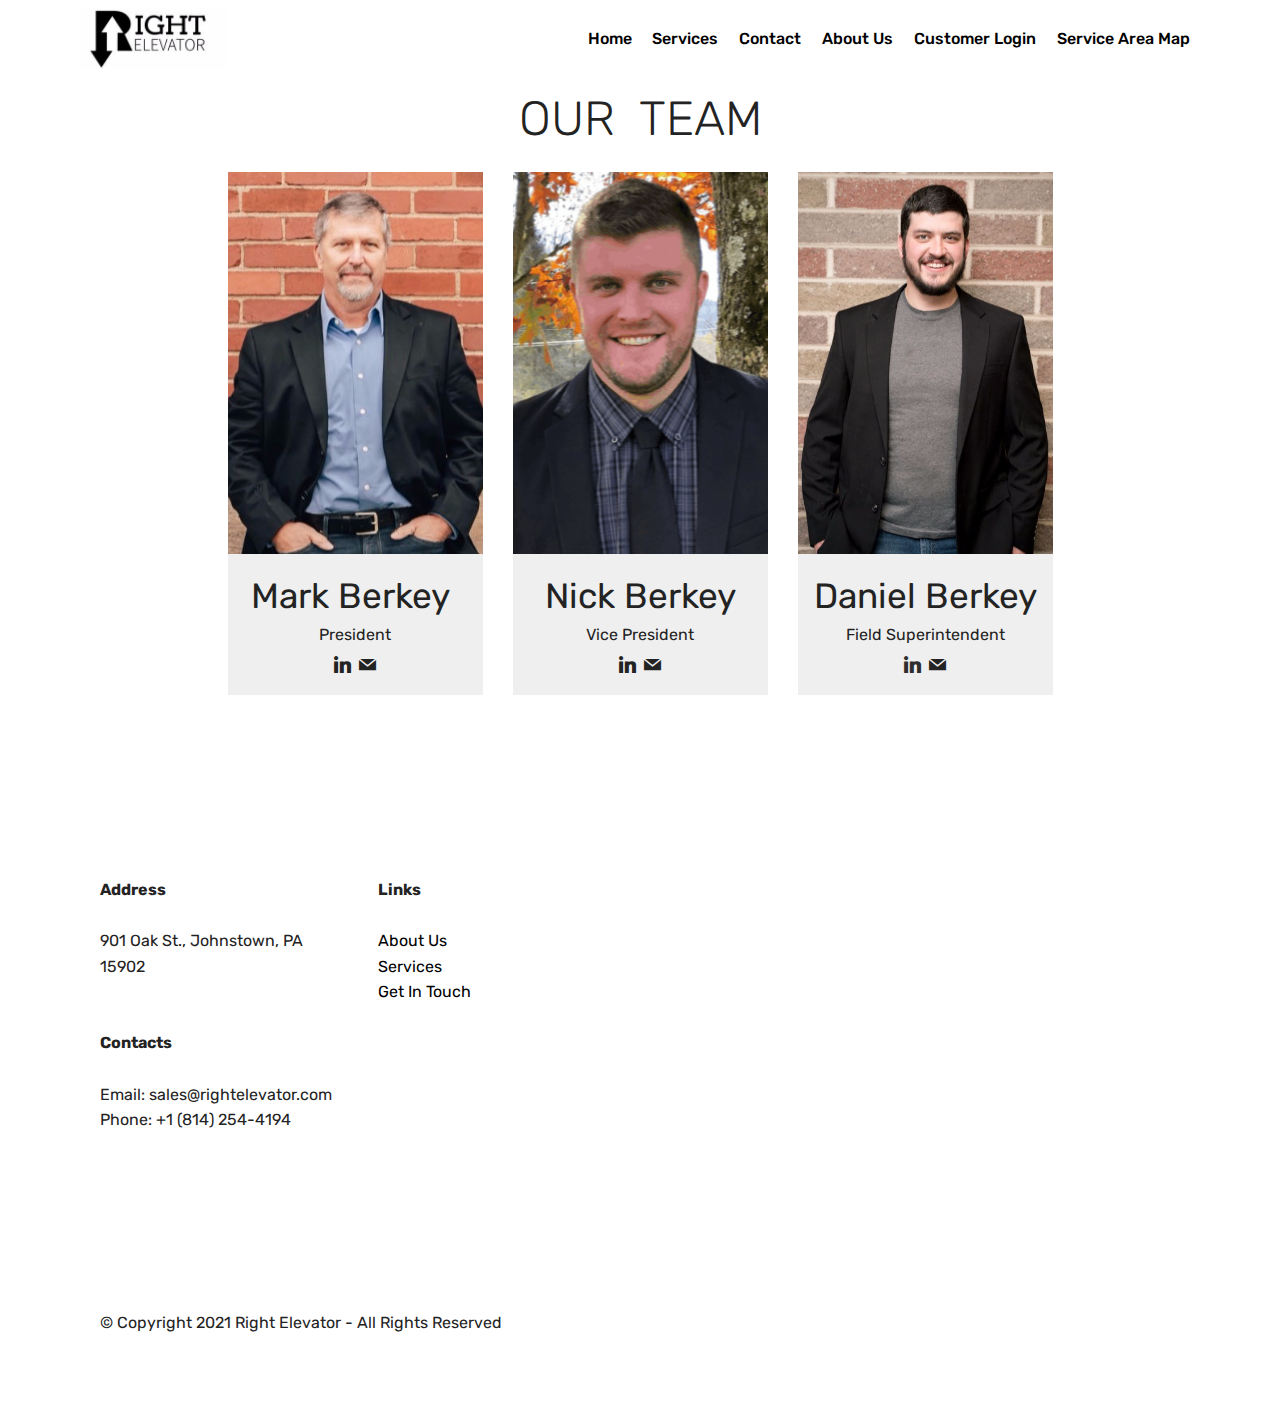
==== commit f8cde743: "Add files via upload" ====
--- a/about.html
+++ b/about.html
@@ -1,6 +1,7 @@
 <!DOCTYPE html>
 <html  >
 <head>
+  <!-- Site made with Mobirise Website Builder v4.12.4, https://mobirise.com -->
   <meta charset="UTF-8">
   <meta http-equiv="X-UA-Compatible" content="IE=edge">
   <meta name="generator" content="Mobirise v4.12.4, mobirise.com">
@@ -57,13 +58,13 @@
                 <li class="nav-item">
                     <a class="nav-link link text-black display-4" href="contact.html">Contact</a>
                 </li><li class="nav-item"><a class="nav-link link text-black display-4" href="about.html">About Us
-                    </a></li><li class="nav-item"><a class="nav-link link text-black display-4" href="servicearea.html">Service Area Map</a></li></ul>
+                    </a></li><li class="nav-item"><a class="nav-link link text-black display-4" href="https://rightcp.aitsportal.com">Customer Login</a></li><li class="nav-item"><a class="nav-link link text-black display-4" href="servicearea.html">Service Area Map</a></li></ul>
             
         </div>
     </nav>
 </section>
 
-<section class="engine"><a href="https://mobirise.info/w">free html5 templates</a></section><section class="team1 cid-sbPB5eKP5e" id="team1-u">
+<section class="engine"><a href="https://mobirise.info/j">website templates</a></section><section class="team1 cid-sbPB5eKP5e" id="team1-u">
     
     
     
@@ -202,7 +203,7 @@
                     <br><br></p>
             </div>
             <div class="col-12 col-md-6">
-                <div class="google-map"><iframe frameborder="0" style="border:0" src="https://www.google.com/maps/embed/v1/place?key=AIzaSyCNveGQ9bfpKFwWzQLLftrR9hNiHwdqQG8&amp;q=place_id:ChIJI40asSERy4kRI_6jemMQwGA" allowfullscreen=""></iframe></div>
+                <div class="google-map"><iframe frameborder="0" style="border:0" src="https://www.google.com/maps/embed/v1/place?key=AIzaSyDk89J4FSunMF33ruMVWJaJht_Ro0kvoXs&amp;q=place_id:ChIJI40asSERy4kRI_6jemMQwGA" allowfullscreen=""></iframe></div>
             </div>
         </div>
         <div class="footer-lower">
@@ -214,7 +215,7 @@
             <div class="media-container-row mbr-white">
                 <div class="col-sm-6 copyright">
                     <p class="mbr-text mbr-fonts-style display-7">
-                        © Copyright 2020 Right Elevator - All Rights Reserved
+                        © Copyright 2021 Right Elevator - All Rights Reserved
                     </p>
                 </div>
                 <div class="col-md-6">
@@ -238,4 +239,4 @@
   
   
 </body>
-</html>
+</html>--- a/assets/mobirise/css/mbr-additional.css
+++ b/assets/mobirise/css/mbr-additional.css
@@ -2756,62 +2756,46 @@
 .cid-sbxFfluG4U .dropdown-item:hover {
   color: #767676 !important;
 }
-.cid-sbPsrvCN46 {
-  padding-top: 90px;
-  padding-bottom: 90px;
+.cid-suH7rmUjoA {
+  padding-top: 105px;
+  padding-bottom: 0px;
   background-color: #ffffff;
 }
-.cid-sbPsrvCN46 .title {
-  padding-bottom: 2.5rem;
-}
-.cid-sbPsrvCN46 h4 {
-  width: 85%;
-  font-weight: 500;
-  margin-bottom: 0;
-}
-.cid-sbPsrvCN46 .bottom-line p {
+.cid-suH7rmUjoA P {
   color: #767676;
 }
-.cid-sbPsrvCN46 .card-wrapper {
+.cid-suH7ziyXWZ {
+  padding-top: 60px;
+  padding-bottom: 0px;
   background-color: #ffffff;
-  position: relative;
-  justify-content: unset;
-}
-.cid-sbPsrvCN46 .card-wrapper .card-box {
-  width: 100%;
-}
-.cid-sbPsrvCN46 .card-wrapper .card-box .wrapper {
-  height: 100%;
-  display: flex;
-  flex-direction: column;
-  justify-content: center;
-  align-items: flex-start;
-}
-.cid-sbPsrvCN46 .card-wrapper .card-box .wrapper .top-line {
-  width: 100%;
-  display: flex;
-  justify-content: space-between;
-  align-items: center;
-}
-.cid-sbPsrvCN46 .card-wrapper .card-box .wrapper .bottom-line {
-  width: 85%;
-}
-@media (max-width: 767px) {
-  .cid-sbPsrvCN46 .card-wrapper .card-box .wrapper .bottom-line {
-    width: 100%;
-  }
-  .cid-sbPsrvCN46 .card-wrapper .card-box .wrapper .bottom-line p {
-    text-align: center;
-    margin: 1rem 0 0 0;
-  }
-}
-@media (max-width: 767px) {
-  .cid-sbPsrvCN46 .card.pb-5 {
-    padding-bottom: 2rem !important;
-  }
-  .cid-sbPsrvCN46 .wrapper {
-    padding-top: 1rem;
-  }
+}
+.cid-suH7ziyXWZ .mbr-section-subtitle {
+  color: #767676;
+}
+.cid-suH7ziyXWZ .btn {
+  margin: 0 0 .5rem 0;
+}
+.cid-suH7zJOibt {
+  padding-top: 0px;
+  padding-bottom: 0px;
+  background-color: #ffffff;
+}
+.cid-suH7zJOibt .mbr-section-subtitle {
+  color: #767676;
+}
+.cid-suH7zJOibt .btn {
+  margin: 0 0 .5rem 0;
+}
+.cid-suH7Aqirkw {
+  padding-top: 0px;
+  padding-bottom: 120px;
+  background-color: #ffffff;
+}
+.cid-suH7Aqirkw .mbr-section-subtitle {
+  color: #767676;
+}
+.cid-suH7Aqirkw .btn {
+  margin: 0 0 .5rem 0;
 }
 .cid-sd2NmzrDwg {
   padding-top: 60px;
@@ -2901,13 +2885,312 @@
 .cid-sd2NmzrDwg P {
   color: #232323;
 }
+.cid-spRkmd1KbL {
+  padding-top: 60px;
+  padding-bottom: 0px;
+  background-color: #ffffff;
+}
+.cid-spRkmd1KbL .content-slider {
+  display: -webkit-flex;
+  justify-content: center;
+  -webkit-justify-content: center;
+}
+.cid-spRkmd1KbL .modal-body .close {
+  background: #1b1b1b;
+}
+.cid-spRkmd1KbL .modal-body .close span {
+  font-style: normal;
+}
+.cid-spRkmd1KbL .carousel-inner > .active,
+.cid-spRkmd1KbL .carousel-inner > .next,
+.cid-spRkmd1KbL .carousel-inner > .prev {
+  display: -webkit-flex;
+}
+.cid-spRkmd1KbL .carousel-control .icon-next,
+.cid-spRkmd1KbL .carousel-control .icon-prev {
+  margin-top: -18px;
+  font-size: 40px;
+  line-height: 27px;
+}
+.cid-spRkmd1KbL .carousel-control:hover {
+  background: #1b1b1b;
+  color: #fff;
+  opacity: 1;
+}
+@media (max-width: 767px) {
+  .cid-spRkmd1KbL .container .carousel-control {
+    margin-bottom: 0;
+  }
+  .cid-spRkmd1KbL .content-slider-wrap {
+    width: 100%!important;
+  }
+}
+.cid-spRkmd1KbL .boxed-slider {
+  position: relative;
+  padding: 93px 0;
+}
+.cid-spRkmd1KbL .boxed-slider > div {
+  position: relative;
+}
+.cid-spRkmd1KbL .container img {
+  width: 100%;
+}
+.cid-spRkmd1KbL .container img + .row {
+  position: absolute;
+  top: 50%;
+  left: 0;
+  right: 0;
+  -webkit-transform: translateY(-50%);
+  -moz-transform: translateY(-50%);
+  transform: translateY(-50%);
+  z-index: 2;
+}
+.cid-spRkmd1KbL .mbr-section {
+  padding: 0;
+  background-attachment: scroll;
+}
+.cid-spRkmd1KbL .mbr-table-cell {
+  padding: 0;
+}
+.cid-spRkmd1KbL .container .carousel-indicators {
+  margin-bottom: 3px;
+}
+.cid-spRkmd1KbL .carousel-caption {
+  top: 50%;
+  right: 0;
+  bottom: auto;
+  left: 0;
+  display: -webkit-flex;
+  align-items: center;
+  -webkit-transform: translateY(-50%);
+  transform: translateY(-50%);
+  -webkit-align-items: center;
+}
+.cid-spRkmd1KbL .mbr-overlay {
+  z-index: 1;
+}
+.cid-spRkmd1KbL .container-slide.container {
+  width: 100%;
+  min-height: 100vh;
+  padding: 0;
+}
+.cid-spRkmd1KbL .carousel-item {
+  background-position: 50% 50%;
+  background-repeat: no-repeat;
+  background-size: cover;
+  -o-transition: -o-transform 0.6s ease-in-out;
+  -webkit-transition: -webkit-transform 0.6s ease-in-out;
+  transition: transform 0.6s ease-in-out, -webkit-transform 0.6s ease-in-out, -o-transform 0.6s ease-in-out;
+  -webkit-backface-visibility: hidden;
+  backface-visibility: hidden;
+  -webkit-perspective: 1000px;
+  perspective: 1000px;
+}
+@media (max-width: 576px) {
+  .cid-spRkmd1KbL .carousel-item .container {
+    width: 100%;
+  }
+}
+.cid-spRkmd1KbL .carousel-item-next.carousel-item-left,
+.cid-spRkmd1KbL .carousel-item-prev.carousel-item-right {
+  -webkit-transform: translate3d(0, 0, 0);
+  transform: translate3d(0, 0, 0);
+}
+.cid-spRkmd1KbL .active.carousel-item-right,
+.cid-spRkmd1KbL .carousel-item-next {
+  -webkit-transform: translate3d(100%, 0, 0);
+  transform: translate3d(100%, 0, 0);
+}
+.cid-spRkmd1KbL .active.carousel-item-left,
+.cid-spRkmd1KbL .carousel-item-prev {
+  -webkit-transform: translate3d(-100%, 0, 0);
+  transform: translate3d(-100%, 0, 0);
+}
+.cid-spRkmd1KbL .mbr-slider .carousel-control {
+  top: 50%;
+  width: 50px;
+  height: 50px;
+  margin-top: -1.5rem;
+  font-size: 35px;
+  background-color: rgba(0, 0, 0, 0.5);
+  border: 2px solid #fff;
+  border-radius: 50%;
+  transition: all .3s;
+}
+.cid-spRkmd1KbL .mbr-slider .carousel-control.carousel-control-prev {
+  left: 0;
+  margin-left: 2.5rem;
+}
+.cid-spRkmd1KbL .mbr-slider .carousel-control.carousel-control-next {
+  right: 0;
+  margin-right: 2.5rem;
+}
+.cid-spRkmd1KbL .mbr-slider .carousel-control .mbr-iconfont {
+  font-size: 1.5rem;
+}
+@media (max-width: 767px) {
+  .cid-spRkmd1KbL .mbr-slider .carousel-control {
+    top: auto;
+    bottom: 1rem;
+  }
+}
+.cid-spRkmd1KbL .mbr-slider .carousel-indicators {
+  position: absolute;
+  bottom: 0;
+  margin-bottom: 1.5rem !important;
+}
+.cid-spRkmd1KbL .mbr-slider .carousel-indicators li {
+  max-width: 15px;
+  height: 15px;
+  width: 15px;
+  max-height: 15px;
+  margin: 3px;
+  background-color: rgba(0, 0, 0, 0.5);
+  border: 2px solid #fff;
+  border-radius: 50%;
+  opacity: .5;
+  transition: all .3s;
+}
+.cid-spRkmd1KbL .mbr-slider .carousel-indicators li.active,
+.cid-spRkmd1KbL .mbr-slider .carousel-indicators li:hover {
+  opacity: .9;
+}
+.cid-spRkmd1KbL .mbr-slider .carousel-indicators li::after,
+.cid-spRkmd1KbL .mbr-slider .carousel-indicators li::before {
+  content: none;
+}
+.cid-spRkmd1KbL .mbr-slider .carousel-indicators.ie-fix {
+  left: 50%;
+  display: block;
+  width: 60%;
+  margin-left: -30%;
+  text-align: center;
+}
+@media (max-width: 576px) {
+  .cid-spRkmd1KbL .mbr-slider .carousel-indicators {
+    display: none !important;
+  }
+}
+.cid-spRkmd1KbL .mbr-slider > .container img {
+  width: 100%;
+}
+.cid-spRkmd1KbL .mbr-slider > .container img + .row {
+  position: absolute;
+  top: 50%;
+  right: 0;
+  left: 0;
+  z-index: 2;
+  -moz-transform: translateY(-50%);
+  -webkit-transform: translateY(-50%);
+  transform: translateY(-50%);
+}
+.cid-spRkmd1KbL .mbr-slider > .container .carousel-indicators {
+  margin-bottom: 3px;
+}
+@media (max-width: 576px) {
+  .cid-spRkmd1KbL .mbr-slider > .container .carousel-control {
+    margin-bottom: 0;
+  }
+}
+.cid-spRkmd1KbL .mbr-slider .mbr-section {
+  padding: 0;
+  background-attachment: scroll;
+}
+.cid-spRkmd1KbL .mbr-slider .mbr-table-cell {
+  padding: 0;
+}
+.cid-spRkmd1KbL .carousel-item .container.container-slide {
+  position: initial;
+  width: auto;
+  min-height: 0;
+}
+.cid-spRkmd1KbL .full-screen .slider-fullscreen-image {
+  min-height: 100vh;
+  background-repeat: no-repeat;
+  background-position: 50% 50%;
+  background-size: cover;
+}
+.cid-spRkmd1KbL .full-screen .slider-fullscreen-image.active {
+  display: -o-flex;
+}
+.cid-spRkmd1KbL .full-screen .container {
+  width: auto;
+  padding-right: 0;
+  padding-left: 0;
+}
+.cid-spRkmd1KbL .full-screen .carousel-item .container.container-slide {
+  width: 100%;
+  min-height: 100vh;
+  padding: 0;
+}
+.cid-spRkmd1KbL .full-screen .carousel-item .container.container-slide img {
+  display: none;
+}
+.cid-spRkmd1KbL .mbr-background-video-preview {
+  position: absolute;
+  top: 0;
+  right: 0;
+  bottom: 0;
+  left: 0;
+}
+.cid-spRkmd1KbL .mbr-overlay ~ .container-slide {
+  z-index: auto;
+}
+.cid-spRkmd1KbL .mbr-slider.slide .container {
+  overflow: hidden;
+  padding: 0;
+}
+.cid-spRkmd1KbL .carousel-inner {
+  height: 100%;
+}
+.cid-spRkmd1KbL .slider-fullscreen-image {
+  height: 100%;
+  background: transparent !important;
+}
+.cid-spRkmd1KbL .image_wrapper {
+  height: 300px;
+  width: 100%;
+  position: relative;
+  display: inline-block;
+}
+.cid-spRkmd1KbL .image_wrapper img {
+  width: auto !important;
+  height: 100%;
+}
+.cid-spRkmd1KbL .carousel-item .container-slide {
+  text-align: center;
+}
+.cid-spRkmd1KbL .content-slider-wrap {
+  width: 50%;
+}
 .cid-sbPvOmcF0m {
+  padding-top: 0px;
+  padding-bottom: 60px;
+  background-color: #ffffff;
+}
+.cid-sbPvOmcF0m .mbr-section-subtitle {
+  color: #000000;
+}
+.cid-suHe65UlXz {
+  background: #ffffff;
   padding-top: 60px;
   padding-bottom: 60px;
-  background-color: #ffffff;
-}
-.cid-sbPvOmcF0m .mbr-section-subtitle {
-  color: #000000;
+}
+.cid-suHe65UlXz .image-block {
+  margin: auto;
+}
+.cid-suHe65UlXz figcaption {
+  position: relative;
+}
+.cid-suHe65UlXz figcaption div {
+  position: absolute;
+  bottom: 0;
+  width: 100%;
+}
+@media (max-width: 768px) {
+  .cid-suHe65UlXz .image-block {
+    width: 100% !important;
+  }
 }
 .cid-sbxFfluG4U .navbar {
   background: #ffffff;
@@ -3317,209 +3600,6 @@
 .cid-sbxFfluG4U .dropdown-item:hover {
   color: #767676 !important;
 }
-.cid-sgacheDzrg {
-  padding-top: 90px;
-  padding-bottom: 90px;
-  background-color: #ffffff;
-}
-.cid-sgacheDzrg .item {
-  padding-bottom: 2rem;
-}
-.cid-sgacheDzrg .item-wrapper {
-  height: 100%;
-}
-.cid-sgacheDzrg .item-wrapper img {
-  height: 100%;
-  object-fit: cover;
-}
-.cid-sgacheDzrg .carousel-control,
-.cid-sgacheDzrg .close {
-  background: #1b1b1b;
-}
-.cid-sgacheDzrg .carousel-control-prev {
-  margin-left: 2.5rem;
-}
-.cid-sgacheDzrg .carousel-control-next {
-  margin-right: 2.5rem;
-}
-.cid-sgacheDzrg .close {
-  position: fixed;
-  opacity: 0.5;
-  font-size: 35px;
-  font-weight: 300;
-  width: 70px;
-  height: 70px;
-  border-radius: 50%;
-  color: #fff;
-  top: 2.5rem;
-  right: 2.5rem;
-  line-height: 70px;
-  border: none;
-  text-align: center;
-  text-shadow: none;
-  z-index: 5;
-  -webkit-transition: opacity 0.3s ease;
-  -moz-transition: opacity 0.3s ease;
-  -o-transition: opacity 0.3s ease;
-  transition: opacity 0.3s ease;
-  font-family: 'MobiriseIcons';
-}
-.cid-sgacheDzrg .close::before {
-  content: '\e91a';
-}
-.cid-sgacheDzrg .close:hover {
-  opacity: 1;
-  background: #000;
-  color: #fff;
-}
-.cid-sgacheDzrg .carousel-control {
-  position: fixed;
-  width: 70px;
-  height: 70px;
-  top: 50%;
-  margin-top: -35px;
-  line-height: 70px;
-  border-radius: 50%;
-  font-size: 35px;
-  border: 0;
-  opacity: 0.5;
-  text-shadow: none;
-  z-index: 5;
-  color: #fff;
-  -webkit-transition: all 0.2s ease-in-out 0s;
-  -o-transition: all 0.2s ease-in-out 0s;
-  transition: all 0.2s ease-in-out 0s;
-}
-.cid-sgacheDzrg .carousel-inner > .active {
-  display: block;
-}
-.cid-sgacheDzrg .carousel-control.left {
-  left: 0;
-  margin-left: 2.5rem;
-}
-.cid-sgacheDzrg .carousel-control.right {
-  right: 0;
-  margin-right: 2.5rem;
-}
-.cid-sgacheDzrg .carousel-control .icon-next,
-.cid-sgacheDzrg .carousel-control .icon-prev {
-  margin-top: -18px;
-  font-size: 40px;
-  line-height: 27px;
-}
-.cid-sgacheDzrg .carousel-control:hover {
-  background: #1b1b1b;
-  color: #fff;
-  opacity: 1;
-}
-@media (max-width: 768px) {
-  .cid-sgacheDzrg .carousel-control,
-  .cid-sgacheDzrg .carousel-indicators,
-  .cid-sgacheDzrg .modal .close {
-    position: fixed;
-  }
-}
-@media (max-width: 767px) {
-  .cid-sgacheDzrg .mbr-slider .carousel-control {
-    top: auto;
-    bottom: 20px;
-  }
-  .cid-sgacheDzrg .mbr-slider > .container .carousel-control {
-    margin-bottom: 0;
-  }
-}
-.cid-sgacheDzrg .carousel-indicators {
-  bottom: 0;
-  margin-bottom: 3px;
-}
-@media (max-width: 991px) {
-  .cid-sgacheDzrg .carousel-indicators {
-    margin-bottom: 3.625rem !important;
-    padding-left: 2.5rem;
-    padding-right: 2.5rem;
-  }
-}
-@media (max-width: 767px) {
-  .cid-sgacheDzrg .carousel-indicators {
-    display: none;
-  }
-}
-.cid-sgacheDzrg .carousel-indicators .active,
-.cid-sgacheDzrg .carousel-indicators li {
-  width: 7px;
-  height: 7px;
-  margin: 3px;
-  background: #1b1b1b;
-  opacity: 0.5;
-  border: 4px solid #1b1b1b;
-}
-.cid-sgacheDzrg .carousel-indicators .active {
-  background: #fff;
-}
-.cid-sgacheDzrg .carousel-indicators li {
-  max-width: 15px;
-  max-height: 15px;
-  border-radius: 50%;
-}
-.cid-sgacheDzrg .modal {
-  padding-left: 0 !important;
-  position: fixed;
-  overflow: hidden;
-  padding-right: 0 !important;
-}
-.cid-sgacheDzrg .modal-dialog {
-  margin: 0 auto;
-  max-width: 100%;
-  padding-left: 1rem;
-  padding-right: 1rem;
-}
-.cid-sgacheDzrg .modal-content {
-  border-radius: 0;
-  border: none;
-  background: transparent;
-}
-.cid-sgacheDzrg .modal-body {
-  padding: 0;
-  display: flex;
-  align-items: center;
-}
-.cid-sgacheDzrg .modal-body .carousel-item {
-  top: 50%;
-  transform: translateY(-50%);
-}
-.cid-sgacheDzrg .modal-body img {
-  width: 100%;
-  object-fit: contain;
-  max-height: calc(100vh - 1.75rem);
-}
-.cid-sgacheDzrg .carousel {
-  width: 100%;
-}
-.cid-sgacheDzrg .modal-backdrop.in {
-  opacity: 0.8;
-}
-.cid-sgacheDzrg .modal.fade .modal-dialog {
-  -webkit-transition: margin-top 0.3s ease-out;
-  -moz-transition: margin-top 0.3s ease-out;
-  -o-transition: margin-top 0.3s ease-out;
-  transition: margin-top 0.3s ease-out;
-}
-.cid-sgacheDzrg .modal.fade .modal-dialog,
-.cid-sgacheDzrg .modal.in .modal-dialog {
-  -webkit-transform: none;
-  -ms-transform: none;
-  -o-transform: none;
-  transform: none;
-}
-.cid-sgacheDzrg .mbr-gallery .item-wrapper {
-  cursor: pointer;
-}
-.cid-sgacheDzrg a {
-  display: block;
-}
-.cid-sgacheDzrg a.img {
-  pointer-events: none;
-}
 .cid-sd2NgpkIlr {
   padding-top: 60px;
   padding-bottom: 60px;
@@ -4016,6 +4096,284 @@
 .cid-sbxFfluG4U .dropdown-item:hover {
   color: #767676 !important;
 }
+.cid-spRkjHu0cv {
+  padding-top: 90px;
+  padding-bottom: 0px;
+  background-color: #ffffff;
+}
+.cid-spRkjHu0cv .content-slider {
+  display: -webkit-flex;
+  justify-content: center;
+  -webkit-justify-content: center;
+}
+.cid-spRkjHu0cv .modal-body .close {
+  background: #1b1b1b;
+}
+.cid-spRkjHu0cv .modal-body .close span {
+  font-style: normal;
+}
+.cid-spRkjHu0cv .carousel-inner > .active,
+.cid-spRkjHu0cv .carousel-inner > .next,
+.cid-spRkjHu0cv .carousel-inner > .prev {
+  display: -webkit-flex;
+}
+.cid-spRkjHu0cv .carousel-control .icon-next,
+.cid-spRkjHu0cv .carousel-control .icon-prev {
+  margin-top: -18px;
+  font-size: 40px;
+  line-height: 27px;
+}
+.cid-spRkjHu0cv .carousel-control:hover {
+  background: #1b1b1b;
+  color: #fff;
+  opacity: 1;
+}
+@media (max-width: 767px) {
+  .cid-spRkjHu0cv .container .carousel-control {
+    margin-bottom: 0;
+  }
+  .cid-spRkjHu0cv .content-slider-wrap {
+    width: 100%!important;
+  }
+}
+.cid-spRkjHu0cv .boxed-slider {
+  position: relative;
+  padding: 93px 0;
+}
+.cid-spRkjHu0cv .boxed-slider > div {
+  position: relative;
+}
+.cid-spRkjHu0cv .container img {
+  width: 100%;
+}
+.cid-spRkjHu0cv .container img + .row {
+  position: absolute;
+  top: 50%;
+  left: 0;
+  right: 0;
+  -webkit-transform: translateY(-50%);
+  -moz-transform: translateY(-50%);
+  transform: translateY(-50%);
+  z-index: 2;
+}
+.cid-spRkjHu0cv .mbr-section {
+  padding: 0;
+  background-attachment: scroll;
+}
+.cid-spRkjHu0cv .mbr-table-cell {
+  padding: 0;
+}
+.cid-spRkjHu0cv .container .carousel-indicators {
+  margin-bottom: 3px;
+}
+.cid-spRkjHu0cv .carousel-caption {
+  top: 50%;
+  right: 0;
+  bottom: auto;
+  left: 0;
+  display: -webkit-flex;
+  align-items: center;
+  -webkit-transform: translateY(-50%);
+  transform: translateY(-50%);
+  -webkit-align-items: center;
+}
+.cid-spRkjHu0cv .mbr-overlay {
+  z-index: 1;
+}
+.cid-spRkjHu0cv .container-slide.container {
+  width: 100%;
+  min-height: 100vh;
+  padding: 0;
+}
+.cid-spRkjHu0cv .carousel-item {
+  background-position: 50% 50%;
+  background-repeat: no-repeat;
+  background-size: cover;
+  -o-transition: -o-transform 0.6s ease-in-out;
+  -webkit-transition: -webkit-transform 0.6s ease-in-out;
+  transition: transform 0.6s ease-in-out, -webkit-transform 0.6s ease-in-out, -o-transform 0.6s ease-in-out;
+  -webkit-backface-visibility: hidden;
+  backface-visibility: hidden;
+  -webkit-perspective: 1000px;
+  perspective: 1000px;
+}
+@media (max-width: 576px) {
+  .cid-spRkjHu0cv .carousel-item .container {
+    width: 100%;
+  }
+}
+.cid-spRkjHu0cv .carousel-item-next.carousel-item-left,
+.cid-spRkjHu0cv .carousel-item-prev.carousel-item-right {
+  -webkit-transform: translate3d(0, 0, 0);
+  transform: translate3d(0, 0, 0);
+}
+.cid-spRkjHu0cv .active.carousel-item-right,
+.cid-spRkjHu0cv .carousel-item-next {
+  -webkit-transform: translate3d(100%, 0, 0);
+  transform: translate3d(100%, 0, 0);
+}
+.cid-spRkjHu0cv .active.carousel-item-left,
+.cid-spRkjHu0cv .carousel-item-prev {
+  -webkit-transform: translate3d(-100%, 0, 0);
+  transform: translate3d(-100%, 0, 0);
+}
+.cid-spRkjHu0cv .mbr-slider .carousel-control {
+  top: 50%;
+  width: 50px;
+  height: 50px;
+  margin-top: -1.5rem;
+  font-size: 35px;
+  background-color: rgba(0, 0, 0, 0.5);
+  border: 2px solid #fff;
+  border-radius: 50%;
+  transition: all .3s;
+}
+.cid-spRkjHu0cv .mbr-slider .carousel-control.carousel-control-prev {
+  left: 0;
+  margin-left: 2.5rem;
+}
+.cid-spRkjHu0cv .mbr-slider .carousel-control.carousel-control-next {
+  right: 0;
+  margin-right: 2.5rem;
+}
+.cid-spRkjHu0cv .mbr-slider .carousel-control .mbr-iconfont {
+  font-size: 1.5rem;
+}
+@media (max-width: 767px) {
+  .cid-spRkjHu0cv .mbr-slider .carousel-control {
+    top: auto;
+    bottom: 1rem;
+  }
+}
+.cid-spRkjHu0cv .mbr-slider .carousel-indicators {
+  position: absolute;
+  bottom: 0;
+  margin-bottom: 1.5rem !important;
+}
+.cid-spRkjHu0cv .mbr-slider .carousel-indicators li {
+  max-width: 15px;
+  height: 15px;
+  width: 15px;
+  max-height: 15px;
+  margin: 3px;
+  background-color: rgba(0, 0, 0, 0.5);
+  border: 2px solid #fff;
+  border-radius: 50%;
+  opacity: .5;
+  transition: all .3s;
+}
+.cid-spRkjHu0cv .mbr-slider .carousel-indicators li.active,
+.cid-spRkjHu0cv .mbr-slider .carousel-indicators li:hover {
+  opacity: .9;
+}
+.cid-spRkjHu0cv .mbr-slider .carousel-indicators li::after,
+.cid-spRkjHu0cv .mbr-slider .carousel-indicators li::before {
+  content: none;
+}
+.cid-spRkjHu0cv .mbr-slider .carousel-indicators.ie-fix {
+  left: 50%;
+  display: block;
+  width: 60%;
+  margin-left: -30%;
+  text-align: center;
+}
+@media (max-width: 576px) {
+  .cid-spRkjHu0cv .mbr-slider .carousel-indicators {
+    display: none !important;
+  }
+}
+.cid-spRkjHu0cv .mbr-slider > .container img {
+  width: 100%;
+}
+.cid-spRkjHu0cv .mbr-slider > .container img + .row {
+  position: absolute;
+  top: 50%;
+  right: 0;
+  left: 0;
+  z-index: 2;
+  -moz-transform: translateY(-50%);
+  -webkit-transform: translateY(-50%);
+  transform: translateY(-50%);
+}
+.cid-spRkjHu0cv .mbr-slider > .container .carousel-indicators {
+  margin-bottom: 3px;
+}
+@media (max-width: 576px) {
+  .cid-spRkjHu0cv .mbr-slider > .container .carousel-control {
+    margin-bottom: 0;
+  }
+}
+.cid-spRkjHu0cv .mbr-slider .mbr-section {
+  padding: 0;
+  background-attachment: scroll;
+}
+.cid-spRkjHu0cv .mbr-slider .mbr-table-cell {
+  padding: 0;
+}
+.cid-spRkjHu0cv .carousel-item .container.container-slide {
+  position: initial;
+  width: auto;
+  min-height: 0;
+}
+.cid-spRkjHu0cv .full-screen .slider-fullscreen-image {
+  min-height: 100vh;
+  background-repeat: no-repeat;
+  background-position: 50% 50%;
+  background-size: cover;
+}
+.cid-spRkjHu0cv .full-screen .slider-fullscreen-image.active {
+  display: -o-flex;
+}
+.cid-spRkjHu0cv .full-screen .container {
+  width: auto;
+  padding-right: 0;
+  padding-left: 0;
+}
+.cid-spRkjHu0cv .full-screen .carousel-item .container.container-slide {
+  width: 100%;
+  min-height: 100vh;
+  padding: 0;
+}
+.cid-spRkjHu0cv .full-screen .carousel-item .container.container-slide img {
+  display: none;
+}
+.cid-spRkjHu0cv .mbr-background-video-preview {
+  position: absolute;
+  top: 0;
+  right: 0;
+  bottom: 0;
+  left: 0;
+}
+.cid-spRkjHu0cv .mbr-overlay ~ .container-slide {
+  z-index: auto;
+}
+.cid-spRkjHu0cv .mbr-slider.slide .container {
+  overflow: hidden;
+  padding: 0;
+}
+.cid-spRkjHu0cv .carousel-inner {
+  height: 100%;
+}
+.cid-spRkjHu0cv .slider-fullscreen-image {
+  height: 100%;
+  background: transparent !important;
+}
+.cid-spRkjHu0cv .image_wrapper {
+  height: 300px;
+  width: 100%;
+  position: relative;
+  display: inline-block;
+}
+.cid-spRkjHu0cv .image_wrapper img {
+  width: auto !important;
+  height: 100%;
+}
+.cid-spRkjHu0cv .carousel-item .container-slide {
+  text-align: center;
+}
+.cid-spRkjHu0cv .content-slider-wrap {
+  width: 50%;
+}
 .cid-sbPyNR7wFM {
   padding-top: 60px;
   padding-bottom: 60px;
@@ -4112,9 +4470,287 @@
 .cid-sd2Ne930L6 P {
   color: #232323;
 }
+.cid-spRjUcq9te {
+  padding-top: 15px;
+  padding-bottom: 0px;
+  background-color: #ffffff;
+}
+.cid-spRjUcq9te .content-slider {
+  display: -webkit-flex;
+  justify-content: center;
+  -webkit-justify-content: center;
+}
+.cid-spRjUcq9te .modal-body .close {
+  background: #1b1b1b;
+}
+.cid-spRjUcq9te .modal-body .close span {
+  font-style: normal;
+}
+.cid-spRjUcq9te .carousel-inner > .active,
+.cid-spRjUcq9te .carousel-inner > .next,
+.cid-spRjUcq9te .carousel-inner > .prev {
+  display: -webkit-flex;
+}
+.cid-spRjUcq9te .carousel-control .icon-next,
+.cid-spRjUcq9te .carousel-control .icon-prev {
+  margin-top: -18px;
+  font-size: 40px;
+  line-height: 27px;
+}
+.cid-spRjUcq9te .carousel-control:hover {
+  background: #1b1b1b;
+  color: #fff;
+  opacity: 1;
+}
+@media (max-width: 767px) {
+  .cid-spRjUcq9te .container .carousel-control {
+    margin-bottom: 0;
+  }
+  .cid-spRjUcq9te .content-slider-wrap {
+    width: 100%!important;
+  }
+}
+.cid-spRjUcq9te .boxed-slider {
+  position: relative;
+  padding: 93px 0;
+}
+.cid-spRjUcq9te .boxed-slider > div {
+  position: relative;
+}
+.cid-spRjUcq9te .container img {
+  width: 100%;
+}
+.cid-spRjUcq9te .container img + .row {
+  position: absolute;
+  top: 50%;
+  left: 0;
+  right: 0;
+  -webkit-transform: translateY(-50%);
+  -moz-transform: translateY(-50%);
+  transform: translateY(-50%);
+  z-index: 2;
+}
+.cid-spRjUcq9te .mbr-section {
+  padding: 0;
+  background-attachment: scroll;
+}
+.cid-spRjUcq9te .mbr-table-cell {
+  padding: 0;
+}
+.cid-spRjUcq9te .container .carousel-indicators {
+  margin-bottom: 3px;
+}
+.cid-spRjUcq9te .carousel-caption {
+  top: 50%;
+  right: 0;
+  bottom: auto;
+  left: 0;
+  display: -webkit-flex;
+  align-items: center;
+  -webkit-transform: translateY(-50%);
+  transform: translateY(-50%);
+  -webkit-align-items: center;
+}
+.cid-spRjUcq9te .mbr-overlay {
+  z-index: 1;
+}
+.cid-spRjUcq9te .container-slide.container {
+  width: 100%;
+  min-height: 100vh;
+  padding: 0;
+}
+.cid-spRjUcq9te .carousel-item {
+  background-position: 50% 50%;
+  background-repeat: no-repeat;
+  background-size: cover;
+  -o-transition: -o-transform 0.6s ease-in-out;
+  -webkit-transition: -webkit-transform 0.6s ease-in-out;
+  transition: transform 0.6s ease-in-out, -webkit-transform 0.6s ease-in-out, -o-transform 0.6s ease-in-out;
+  -webkit-backface-visibility: hidden;
+  backface-visibility: hidden;
+  -webkit-perspective: 1000px;
+  perspective: 1000px;
+}
+@media (max-width: 576px) {
+  .cid-spRjUcq9te .carousel-item .container {
+    width: 100%;
+  }
+}
+.cid-spRjUcq9te .carousel-item-next.carousel-item-left,
+.cid-spRjUcq9te .carousel-item-prev.carousel-item-right {
+  -webkit-transform: translate3d(0, 0, 0);
+  transform: translate3d(0, 0, 0);
+}
+.cid-spRjUcq9te .active.carousel-item-right,
+.cid-spRjUcq9te .carousel-item-next {
+  -webkit-transform: translate3d(100%, 0, 0);
+  transform: translate3d(100%, 0, 0);
+}
+.cid-spRjUcq9te .active.carousel-item-left,
+.cid-spRjUcq9te .carousel-item-prev {
+  -webkit-transform: translate3d(-100%, 0, 0);
+  transform: translate3d(-100%, 0, 0);
+}
+.cid-spRjUcq9te .mbr-slider .carousel-control {
+  top: 50%;
+  width: 50px;
+  height: 50px;
+  margin-top: -1.5rem;
+  font-size: 35px;
+  background-color: rgba(0, 0, 0, 0.5);
+  border: 2px solid #fff;
+  border-radius: 50%;
+  transition: all .3s;
+}
+.cid-spRjUcq9te .mbr-slider .carousel-control.carousel-control-prev {
+  left: 0;
+  margin-left: 2.5rem;
+}
+.cid-spRjUcq9te .mbr-slider .carousel-control.carousel-control-next {
+  right: 0;
+  margin-right: 2.5rem;
+}
+.cid-spRjUcq9te .mbr-slider .carousel-control .mbr-iconfont {
+  font-size: 1.5rem;
+}
+@media (max-width: 767px) {
+  .cid-spRjUcq9te .mbr-slider .carousel-control {
+    top: auto;
+    bottom: 1rem;
+  }
+}
+.cid-spRjUcq9te .mbr-slider .carousel-indicators {
+  position: absolute;
+  bottom: 0;
+  margin-bottom: 1.5rem !important;
+}
+.cid-spRjUcq9te .mbr-slider .carousel-indicators li {
+  max-width: 15px;
+  height: 15px;
+  width: 15px;
+  max-height: 15px;
+  margin: 3px;
+  background-color: rgba(0, 0, 0, 0.5);
+  border: 2px solid #fff;
+  border-radius: 50%;
+  opacity: .5;
+  transition: all .3s;
+}
+.cid-spRjUcq9te .mbr-slider .carousel-indicators li.active,
+.cid-spRjUcq9te .mbr-slider .carousel-indicators li:hover {
+  opacity: .9;
+}
+.cid-spRjUcq9te .mbr-slider .carousel-indicators li::after,
+.cid-spRjUcq9te .mbr-slider .carousel-indicators li::before {
+  content: none;
+}
+.cid-spRjUcq9te .mbr-slider .carousel-indicators.ie-fix {
+  left: 50%;
+  display: block;
+  width: 60%;
+  margin-left: -30%;
+  text-align: center;
+}
+@media (max-width: 576px) {
+  .cid-spRjUcq9te .mbr-slider .carousel-indicators {
+    display: none !important;
+  }
+}
+.cid-spRjUcq9te .mbr-slider > .container img {
+  width: 100%;
+}
+.cid-spRjUcq9te .mbr-slider > .container img + .row {
+  position: absolute;
+  top: 50%;
+  right: 0;
+  left: 0;
+  z-index: 2;
+  -moz-transform: translateY(-50%);
+  -webkit-transform: translateY(-50%);
+  transform: translateY(-50%);
+}
+.cid-spRjUcq9te .mbr-slider > .container .carousel-indicators {
+  margin-bottom: 3px;
+}
+@media (max-width: 576px) {
+  .cid-spRjUcq9te .mbr-slider > .container .carousel-control {
+    margin-bottom: 0;
+  }
+}
+.cid-spRjUcq9te .mbr-slider .mbr-section {
+  padding: 0;
+  background-attachment: scroll;
+}
+.cid-spRjUcq9te .mbr-slider .mbr-table-cell {
+  padding: 0;
+}
+.cid-spRjUcq9te .carousel-item .container.container-slide {
+  position: initial;
+  width: auto;
+  min-height: 0;
+}
+.cid-spRjUcq9te .full-screen .slider-fullscreen-image {
+  min-height: 100vh;
+  background-repeat: no-repeat;
+  background-position: 50% 50%;
+  background-size: cover;
+}
+.cid-spRjUcq9te .full-screen .slider-fullscreen-image.active {
+  display: -o-flex;
+}
+.cid-spRjUcq9te .full-screen .container {
+  width: auto;
+  padding-right: 0;
+  padding-left: 0;
+}
+.cid-spRjUcq9te .full-screen .carousel-item .container.container-slide {
+  width: 100%;
+  min-height: 100vh;
+  padding: 0;
+}
+.cid-spRjUcq9te .full-screen .carousel-item .container.container-slide img {
+  display: none;
+}
+.cid-spRjUcq9te .mbr-background-video-preview {
+  position: absolute;
+  top: 0;
+  right: 0;
+  bottom: 0;
+  left: 0;
+}
+.cid-spRjUcq9te .mbr-overlay ~ .container-slide {
+  z-index: auto;
+}
+.cid-spRjUcq9te .mbr-slider.slide .container {
+  overflow: hidden;
+  padding: 0;
+}
+.cid-spRjUcq9te .carousel-inner {
+  height: 100%;
+}
+.cid-spRjUcq9te .slider-fullscreen-image {
+  height: 100%;
+  background: transparent !important;
+}
+.cid-spRjUcq9te .image_wrapper {
+  height: 300px;
+  width: 100%;
+  position: relative;
+  display: inline-block;
+}
+.cid-spRjUcq9te .image_wrapper img {
+  width: auto !important;
+  height: 100%;
+}
+.cid-spRjUcq9te .carousel-item .container-slide {
+  text-align: center;
+}
+.cid-spRjUcq9te .content-slider-wrap {
+  width: 50%;
+}
 .cid-sbPxD4ZpDV {
-  padding-top: 60px;
-  padding-bottom: 60px;
+  padding-top: 0px;
+  padding-bottom: 0px;
   background-color: #ffffff;
 }
 .cid-sbPxD4ZpDV .mbr-section-subtitle {
@@ -5032,39 +5668,6 @@
 .cid-sbQ7ZzpaQE .mbr-section-subtitle {
   color: #767676;
 }
-.cid-sjcxH3ksaH {
-  padding-top: 0px;
-  padding-bottom: 15px;
-  background-color: #ffffff;
-}
-.cid-sjcxH3ksaH .mbr-figure {
-  margin: 0 auto;
-  width: 100%;
-  display: -webkit-flex;
-  justify-content: center;
-  -webkit-justify-content: center;
-}
-.cid-sjcxH3ksaH .mbr-figure img {
-  height: 100%;
-  margin: 0 auto;
-}
-@media (max-width: 991px) {
-  .cid-sjcxH3ksaH .mbr-figure img {
-    width: 100% !important;
-  }
-}
-.cid-sjcwWvkj43 {
-  padding-top: 0px;
-  padding-bottom: 90px;
-  background-color: #efefef;
-}
-.cid-sjcwWvkj43 P {
-  color: #767676;
-}
-.cid-sjcwWvkj43 .mbr-text,
-.cid-sjcwWvkj43 .mbr-section-btn {
-  color: #000000;
-}
 .cid-sd2N9dzruU {
   padding-top: 60px;
   padding-bottom: 60px;
--- a/assets/mobirise/css/mbr-additional.css
+++ b/assets/mobirise/css/mbr-additional.css
@@ -2756,62 +2756,46 @@
 .cid-sbxFfluG4U .dropdown-item:hover {
   color: #767676 !important;
 }
-.cid-sbPsrvCN46 {
-  padding-top: 90px;
-  padding-bottom: 90px;
+.cid-suH7rmUjoA {
+  padding-top: 105px;
+  padding-bottom: 0px;
   background-color: #ffffff;
 }
-.cid-sbPsrvCN46 .title {
-  padding-bottom: 2.5rem;
-}
-.cid-sbPsrvCN46 h4 {
-  width: 85%;
-  font-weight: 500;
-  margin-bottom: 0;
-}
-.cid-sbPsrvCN46 .bottom-line p {
+.cid-suH7rmUjoA P {
   color: #767676;
 }
-.cid-sbPsrvCN46 .card-wrapper {
+.cid-suH7ziyXWZ {
+  padding-top: 60px;
+  padding-bottom: 0px;
   background-color: #ffffff;
-  position: relative;
-  justify-content: unset;
-}
-.cid-sbPsrvCN46 .card-wrapper .card-box {
-  width: 100%;
-}
-.cid-sbPsrvCN46 .card-wrapper .card-box .wrapper {
-  height: 100%;
-  display: flex;
-  flex-direction: column;
-  justify-content: center;
-  align-items: flex-start;
-}
-.cid-sbPsrvCN46 .card-wrapper .card-box .wrapper .top-line {
-  width: 100%;
-  display: flex;
-  justify-content: space-between;
-  align-items: center;
-}
-.cid-sbPsrvCN46 .card-wrapper .card-box .wrapper .bottom-line {
-  width: 85%;
-}
-@media (max-width: 767px) {
-  .cid-sbPsrvCN46 .card-wrapper .card-box .wrapper .bottom-line {
-    width: 100%;
-  }
-  .cid-sbPsrvCN46 .card-wrapper .card-box .wrapper .bottom-line p {
-    text-align: center;
-    margin: 1rem 0 0 0;
-  }
-}
-@media (max-width: 767px) {
-  .cid-sbPsrvCN46 .card.pb-5 {
-    padding-bottom: 2rem !important;
-  }
-  .cid-sbPsrvCN46 .wrapper {
-    padding-top: 1rem;
-  }
+}
+.cid-suH7ziyXWZ .mbr-section-subtitle {
+  color: #767676;
+}
+.cid-suH7ziyXWZ .btn {
+  margin: 0 0 .5rem 0;
+}
+.cid-suH7zJOibt {
+  padding-top: 0px;
+  padding-bottom: 0px;
+  background-color: #ffffff;
+}
+.cid-suH7zJOibt .mbr-section-subtitle {
+  color: #767676;
+}
+.cid-suH7zJOibt .btn {
+  margin: 0 0 .5rem 0;
+}
+.cid-suH7Aqirkw {
+  padding-top: 0px;
+  padding-bottom: 120px;
+  background-color: #ffffff;
+}
+.cid-suH7Aqirkw .mbr-section-subtitle {
+  color: #767676;
+}
+.cid-suH7Aqirkw .btn {
+  margin: 0 0 .5rem 0;
 }
 .cid-sd2NmzrDwg {
   padding-top: 60px;
@@ -2901,13 +2885,312 @@
 .cid-sd2NmzrDwg P {
   color: #232323;
 }
+.cid-spRkmd1KbL {
+  padding-top: 60px;
+  padding-bottom: 0px;
+  background-color: #ffffff;
+}
+.cid-spRkmd1KbL .content-slider {
+  display: -webkit-flex;
+  justify-content: center;
+  -webkit-justify-content: center;
+}
+.cid-spRkmd1KbL .modal-body .close {
+  background: #1b1b1b;
+}
+.cid-spRkmd1KbL .modal-body .close span {
+  font-style: normal;
+}
+.cid-spRkmd1KbL .carousel-inner > .active,
+.cid-spRkmd1KbL .carousel-inner > .next,
+.cid-spRkmd1KbL .carousel-inner > .prev {
+  display: -webkit-flex;
+}
+.cid-spRkmd1KbL .carousel-control .icon-next,
+.cid-spRkmd1KbL .carousel-control .icon-prev {
+  margin-top: -18px;
+  font-size: 40px;
+  line-height: 27px;
+}
+.cid-spRkmd1KbL .carousel-control:hover {
+  background: #1b1b1b;
+  color: #fff;
+  opacity: 1;
+}
+@media (max-width: 767px) {
+  .cid-spRkmd1KbL .container .carousel-control {
+    margin-bottom: 0;
+  }
+  .cid-spRkmd1KbL .content-slider-wrap {
+    width: 100%!important;
+  }
+}
+.cid-spRkmd1KbL .boxed-slider {
+  position: relative;
+  padding: 93px 0;
+}
+.cid-spRkmd1KbL .boxed-slider > div {
+  position: relative;
+}
+.cid-spRkmd1KbL .container img {
+  width: 100%;
+}
+.cid-spRkmd1KbL .container img + .row {
+  position: absolute;
+  top: 50%;
+  left: 0;
+  right: 0;
+  -webkit-transform: translateY(-50%);
+  -moz-transform: translateY(-50%);
+  transform: translateY(-50%);
+  z-index: 2;
+}
+.cid-spRkmd1KbL .mbr-section {
+  padding: 0;
+  background-attachment: scroll;
+}
+.cid-spRkmd1KbL .mbr-table-cell {
+  padding: 0;
+}
+.cid-spRkmd1KbL .container .carousel-indicators {
+  margin-bottom: 3px;
+}
+.cid-spRkmd1KbL .carousel-caption {
+  top: 50%;
+  right: 0;
+  bottom: auto;
+  left: 0;
+  display: -webkit-flex;
+  align-items: center;
+  -webkit-transform: translateY(-50%);
+  transform: translateY(-50%);
+  -webkit-align-items: center;
+}
+.cid-spRkmd1KbL .mbr-overlay {
+  z-index: 1;
+}
+.cid-spRkmd1KbL .container-slide.container {
+  width: 100%;
+  min-height: 100vh;
+  padding: 0;
+}
+.cid-spRkmd1KbL .carousel-item {
+  background-position: 50% 50%;
+  background-repeat: no-repeat;
+  background-size: cover;
+  -o-transition: -o-transform 0.6s ease-in-out;
+  -webkit-transition: -webkit-transform 0.6s ease-in-out;
+  transition: transform 0.6s ease-in-out, -webkit-transform 0.6s ease-in-out, -o-transform 0.6s ease-in-out;
+  -webkit-backface-visibility: hidden;
+  backface-visibility: hidden;
+  -webkit-perspective: 1000px;
+  perspective: 1000px;
+}
+@media (max-width: 576px) {
+  .cid-spRkmd1KbL .carousel-item .container {
+    width: 100%;
+  }
+}
+.cid-spRkmd1KbL .carousel-item-next.carousel-item-left,
+.cid-spRkmd1KbL .carousel-item-prev.carousel-item-right {
+  -webkit-transform: translate3d(0, 0, 0);
+  transform: translate3d(0, 0, 0);
+}
+.cid-spRkmd1KbL .active.carousel-item-right,
+.cid-spRkmd1KbL .carousel-item-next {
+  -webkit-transform: translate3d(100%, 0, 0);
+  transform: translate3d(100%, 0, 0);
+}
+.cid-spRkmd1KbL .active.carousel-item-left,
+.cid-spRkmd1KbL .carousel-item-prev {
+  -webkit-transform: translate3d(-100%, 0, 0);
+  transform: translate3d(-100%, 0, 0);
+}
+.cid-spRkmd1KbL .mbr-slider .carousel-control {
+  top: 50%;
+  width: 50px;
+  height: 50px;
+  margin-top: -1.5rem;
+  font-size: 35px;
+  background-color: rgba(0, 0, 0, 0.5);
+  border: 2px solid #fff;
+  border-radius: 50%;
+  transition: all .3s;
+}
+.cid-spRkmd1KbL .mbr-slider .carousel-control.carousel-control-prev {
+  left: 0;
+  margin-left: 2.5rem;
+}
+.cid-spRkmd1KbL .mbr-slider .carousel-control.carousel-control-next {
+  right: 0;
+  margin-right: 2.5rem;
+}
+.cid-spRkmd1KbL .mbr-slider .carousel-control .mbr-iconfont {
+  font-size: 1.5rem;
+}
+@media (max-width: 767px) {
+  .cid-spRkmd1KbL .mbr-slider .carousel-control {
+    top: auto;
+    bottom: 1rem;
+  }
+}
+.cid-spRkmd1KbL .mbr-slider .carousel-indicators {
+  position: absolute;
+  bottom: 0;
+  margin-bottom: 1.5rem !important;
+}
+.cid-spRkmd1KbL .mbr-slider .carousel-indicators li {
+  max-width: 15px;
+  height: 15px;
+  width: 15px;
+  max-height: 15px;
+  margin: 3px;
+  background-color: rgba(0, 0, 0, 0.5);
+  border: 2px solid #fff;
+  border-radius: 50%;
+  opacity: .5;
+  transition: all .3s;
+}
+.cid-spRkmd1KbL .mbr-slider .carousel-indicators li.active,
+.cid-spRkmd1KbL .mbr-slider .carousel-indicators li:hover {
+  opacity: .9;
+}
+.cid-spRkmd1KbL .mbr-slider .carousel-indicators li::after,
+.cid-spRkmd1KbL .mbr-slider .carousel-indicators li::before {
+  content: none;
+}
+.cid-spRkmd1KbL .mbr-slider .carousel-indicators.ie-fix {
+  left: 50%;
+  display: block;
+  width: 60%;
+  margin-left: -30%;
+  text-align: center;
+}
+@media (max-width: 576px) {
+  .cid-spRkmd1KbL .mbr-slider .carousel-indicators {
+    display: none !important;
+  }
+}
+.cid-spRkmd1KbL .mbr-slider > .container img {
+  width: 100%;
+}
+.cid-spRkmd1KbL .mbr-slider > .container img + .row {
+  position: absolute;
+  top: 50%;
+  right: 0;
+  left: 0;
+  z-index: 2;
+  -moz-transform: translateY(-50%);
+  -webkit-transform: translateY(-50%);
+  transform: translateY(-50%);
+}
+.cid-spRkmd1KbL .mbr-slider > .container .carousel-indicators {
+  margin-bottom: 3px;
+}
+@media (max-width: 576px) {
+  .cid-spRkmd1KbL .mbr-slider > .container .carousel-control {
+    margin-bottom: 0;
+  }
+}
+.cid-spRkmd1KbL .mbr-slider .mbr-section {
+  padding: 0;
+  background-attachment: scroll;
+}
+.cid-spRkmd1KbL .mbr-slider .mbr-table-cell {
+  padding: 0;
+}
+.cid-spRkmd1KbL .carousel-item .container.container-slide {
+  position: initial;
+  width: auto;
+  min-height: 0;
+}
+.cid-spRkmd1KbL .full-screen .slider-fullscreen-image {
+  min-height: 100vh;
+  background-repeat: no-repeat;
+  background-position: 50% 50%;
+  background-size: cover;
+}
+.cid-spRkmd1KbL .full-screen .slider-fullscreen-image.active {
+  display: -o-flex;
+}
+.cid-spRkmd1KbL .full-screen .container {
+  width: auto;
+  padding-right: 0;
+  padding-left: 0;
+}
+.cid-spRkmd1KbL .full-screen .carousel-item .container.container-slide {
+  width: 100%;
+  min-height: 100vh;
+  padding: 0;
+}
+.cid-spRkmd1KbL .full-screen .carousel-item .container.container-slide img {
+  display: none;
+}
+.cid-spRkmd1KbL .mbr-background-video-preview {
+  position: absolute;
+  top: 0;
+  right: 0;
+  bottom: 0;
+  left: 0;
+}
+.cid-spRkmd1KbL .mbr-overlay ~ .container-slide {
+  z-index: auto;
+}
+.cid-spRkmd1KbL .mbr-slider.slide .container {
+  overflow: hidden;
+  padding: 0;
+}
+.cid-spRkmd1KbL .carousel-inner {
+  height: 100%;
+}
+.cid-spRkmd1KbL .slider-fullscreen-image {
+  height: 100%;
+  background: transparent !important;
+}
+.cid-spRkmd1KbL .image_wrapper {
+  height: 300px;
+  width: 100%;
+  position: relative;
+  display: inline-block;
+}
+.cid-spRkmd1KbL .image_wrapper img {
+  width: auto !important;
+  height: 100%;
+}
+.cid-spRkmd1KbL .carousel-item .container-slide {
+  text-align: center;
+}
+.cid-spRkmd1KbL .content-slider-wrap {
+  width: 50%;
+}
 .cid-sbPvOmcF0m {
+  padding-top: 0px;
+  padding-bottom: 60px;
+  background-color: #ffffff;
+}
+.cid-sbPvOmcF0m .mbr-section-subtitle {
+  color: #000000;
+}
+.cid-suHe65UlXz {
+  background: #ffffff;
   padding-top: 60px;
   padding-bottom: 60px;
-  background-color: #ffffff;
-}
-.cid-sbPvOmcF0m .mbr-section-subtitle {
-  color: #000000;
+}
+.cid-suHe65UlXz .image-block {
+  margin: auto;
+}
+.cid-suHe65UlXz figcaption {
+  position: relative;
+}
+.cid-suHe65UlXz figcaption div {
+  position: absolute;
+  bottom: 0;
+  width: 100%;
+}
+@media (max-width: 768px) {
+  .cid-suHe65UlXz .image-block {
+    width: 100% !important;
+  }
 }
 .cid-sbxFfluG4U .navbar {
   background: #ffffff;
@@ -3317,209 +3600,6 @@
 .cid-sbxFfluG4U .dropdown-item:hover {
   color: #767676 !important;
 }
-.cid-sgacheDzrg {
-  padding-top: 90px;
-  padding-bottom: 90px;
-  background-color: #ffffff;
-}
-.cid-sgacheDzrg .item {
-  padding-bottom: 2rem;
-}
-.cid-sgacheDzrg .item-wrapper {
-  height: 100%;
-}
-.cid-sgacheDzrg .item-wrapper img {
-  height: 100%;
-  object-fit: cover;
-}
-.cid-sgacheDzrg .carousel-control,
-.cid-sgacheDzrg .close {
-  background: #1b1b1b;
-}
-.cid-sgacheDzrg .carousel-control-prev {
-  margin-left: 2.5rem;
-}
-.cid-sgacheDzrg .carousel-control-next {
-  margin-right: 2.5rem;
-}
-.cid-sgacheDzrg .close {
-  position: fixed;
-  opacity: 0.5;
-  font-size: 35px;
-  font-weight: 300;
-  width: 70px;
-  height: 70px;
-  border-radius: 50%;
-  color: #fff;
-  top: 2.5rem;
-  right: 2.5rem;
-  line-height: 70px;
-  border: none;
-  text-align: center;
-  text-shadow: none;
-  z-index: 5;
-  -webkit-transition: opacity 0.3s ease;
-  -moz-transition: opacity 0.3s ease;
-  -o-transition: opacity 0.3s ease;
-  transition: opacity 0.3s ease;
-  font-family: 'MobiriseIcons';
-}
-.cid-sgacheDzrg .close::before {
-  content: '\e91a';
-}
-.cid-sgacheDzrg .close:hover {
-  opacity: 1;
-  background: #000;
-  color: #fff;
-}
-.cid-sgacheDzrg .carousel-control {
-  position: fixed;
-  width: 70px;
-  height: 70px;
-  top: 50%;
-  margin-top: -35px;
-  line-height: 70px;
-  border-radius: 50%;
-  font-size: 35px;
-  border: 0;
-  opacity: 0.5;
-  text-shadow: none;
-  z-index: 5;
-  color: #fff;
-  -webkit-transition: all 0.2s ease-in-out 0s;
-  -o-transition: all 0.2s ease-in-out 0s;
-  transition: all 0.2s ease-in-out 0s;
-}
-.cid-sgacheDzrg .carousel-inner > .active {
-  display: block;
-}
-.cid-sgacheDzrg .carousel-control.left {
-  left: 0;
-  margin-left: 2.5rem;
-}
-.cid-sgacheDzrg .carousel-control.right {
-  right: 0;
-  margin-right: 2.5rem;
-}
-.cid-sgacheDzrg .carousel-control .icon-next,
-.cid-sgacheDzrg .carousel-control .icon-prev {
-  margin-top: -18px;
-  font-size: 40px;
-  line-height: 27px;
-}
-.cid-sgacheDzrg .carousel-control:hover {
-  background: #1b1b1b;
-  color: #fff;
-  opacity: 1;
-}
-@media (max-width: 768px) {
-  .cid-sgacheDzrg .carousel-control,
-  .cid-sgacheDzrg .carousel-indicators,
-  .cid-sgacheDzrg .modal .close {
-    position: fixed;
-  }
-}
-@media (max-width: 767px) {
-  .cid-sgacheDzrg .mbr-slider .carousel-control {
-    top: auto;
-    bottom: 20px;
-  }
-  .cid-sgacheDzrg .mbr-slider > .container .carousel-control {
-    margin-bottom: 0;
-  }
-}
-.cid-sgacheDzrg .carousel-indicators {
-  bottom: 0;
-  margin-bottom: 3px;
-}
-@media (max-width: 991px) {
-  .cid-sgacheDzrg .carousel-indicators {
-    margin-bottom: 3.625rem !important;
-    padding-left: 2.5rem;
-    padding-right: 2.5rem;
-  }
-}
-@media (max-width: 767px) {
-  .cid-sgacheDzrg .carousel-indicators {
-    display: none;
-  }
-}
-.cid-sgacheDzrg .carousel-indicators .active,
-.cid-sgacheDzrg .carousel-indicators li {
-  width: 7px;
-  height: 7px;
-  margin: 3px;
-  background: #1b1b1b;
-  opacity: 0.5;
-  border: 4px solid #1b1b1b;
-}
-.cid-sgacheDzrg .carousel-indicators .active {
-  background: #fff;
-}
-.cid-sgacheDzrg .carousel-indicators li {
-  max-width: 15px;
-  max-height: 15px;
-  border-radius: 50%;
-}
-.cid-sgacheDzrg .modal {
-  padding-left: 0 !important;
-  position: fixed;
-  overflow: hidden;
-  padding-right: 0 !important;
-}
-.cid-sgacheDzrg .modal-dialog {
-  margin: 0 auto;
-  max-width: 100%;
-  padding-left: 1rem;
-  padding-right: 1rem;
-}
-.cid-sgacheDzrg .modal-content {
-  border-radius: 0;
-  border: none;
-  background: transparent;
-}
-.cid-sgacheDzrg .modal-body {
-  padding: 0;
-  display: flex;
-  align-items: center;
-}
-.cid-sgacheDzrg .modal-body .carousel-item {
-  top: 50%;
-  transform: translateY(-50%);
-}
-.cid-sgacheDzrg .modal-body img {
-  width: 100%;
-  object-fit: contain;
-  max-height: calc(100vh - 1.75rem);
-}
-.cid-sgacheDzrg .carousel {
-  width: 100%;
-}
-.cid-sgacheDzrg .modal-backdrop.in {
-  opacity: 0.8;
-}
-.cid-sgacheDzrg .modal.fade .modal-dialog {
-  -webkit-transition: margin-top 0.3s ease-out;
-  -moz-transition: margin-top 0.3s ease-out;
-  -o-transition: margin-top 0.3s ease-out;
-  transition: margin-top 0.3s ease-out;
-}
-.cid-sgacheDzrg .modal.fade .modal-dialog,
-.cid-sgacheDzrg .modal.in .modal-dialog {
-  -webkit-transform: none;
-  -ms-transform: none;
-  -o-transform: none;
-  transform: none;
-}
-.cid-sgacheDzrg .mbr-gallery .item-wrapper {
-  cursor: pointer;
-}
-.cid-sgacheDzrg a {
-  display: block;
-}
-.cid-sgacheDzrg a.img {
-  pointer-events: none;
-}
 .cid-sd2NgpkIlr {
   padding-top: 60px;
   padding-bottom: 60px;
@@ -4016,6 +4096,284 @@
 .cid-sbxFfluG4U .dropdown-item:hover {
   color: #767676 !important;
 }
+.cid-spRkjHu0cv {
+  padding-top: 90px;
+  padding-bottom: 0px;
+  background-color: #ffffff;
+}
+.cid-spRkjHu0cv .content-slider {
+  display: -webkit-flex;
+  justify-content: center;
+  -webkit-justify-content: center;
+}
+.cid-spRkjHu0cv .modal-body .close {
+  background: #1b1b1b;
+}
+.cid-spRkjHu0cv .modal-body .close span {
+  font-style: normal;
+}
+.cid-spRkjHu0cv .carousel-inner > .active,
+.cid-spRkjHu0cv .carousel-inner > .next,
+.cid-spRkjHu0cv .carousel-inner > .prev {
+  display: -webkit-flex;
+}
+.cid-spRkjHu0cv .carousel-control .icon-next,
+.cid-spRkjHu0cv .carousel-control .icon-prev {
+  margin-top: -18px;
+  font-size: 40px;
+  line-height: 27px;
+}
+.cid-spRkjHu0cv .carousel-control:hover {
+  background: #1b1b1b;
+  color: #fff;
+  opacity: 1;
+}
+@media (max-width: 767px) {
+  .cid-spRkjHu0cv .container .carousel-control {
+    margin-bottom: 0;
+  }
+  .cid-spRkjHu0cv .content-slider-wrap {
+    width: 100%!important;
+  }
+}
+.cid-spRkjHu0cv .boxed-slider {
+  position: relative;
+  padding: 93px 0;
+}
+.cid-spRkjHu0cv .boxed-slider > div {
+  position: relative;
+}
+.cid-spRkjHu0cv .container img {
+  width: 100%;
+}
+.cid-spRkjHu0cv .container img + .row {
+  position: absolute;
+  top: 50%;
+  left: 0;
+  right: 0;
+  -webkit-transform: translateY(-50%);
+  -moz-transform: translateY(-50%);
+  transform: translateY(-50%);
+  z-index: 2;
+}
+.cid-spRkjHu0cv .mbr-section {
+  padding: 0;
+  background-attachment: scroll;
+}
+.cid-spRkjHu0cv .mbr-table-cell {
+  padding: 0;
+}
+.cid-spRkjHu0cv .container .carousel-indicators {
+  margin-bottom: 3px;
+}
+.cid-spRkjHu0cv .carousel-caption {
+  top: 50%;
+  right: 0;
+  bottom: auto;
+  left: 0;
+  display: -webkit-flex;
+  align-items: center;
+  -webkit-transform: translateY(-50%);
+  transform: translateY(-50%);
+  -webkit-align-items: center;
+}
+.cid-spRkjHu0cv .mbr-overlay {
+  z-index: 1;
+}
+.cid-spRkjHu0cv .container-slide.container {
+  width: 100%;
+  min-height: 100vh;
+  padding: 0;
+}
+.cid-spRkjHu0cv .carousel-item {
+  background-position: 50% 50%;
+  background-repeat: no-repeat;
+  background-size: cover;
+  -o-transition: -o-transform 0.6s ease-in-out;
+  -webkit-transition: -webkit-transform 0.6s ease-in-out;
+  transition: transform 0.6s ease-in-out, -webkit-transform 0.6s ease-in-out, -o-transform 0.6s ease-in-out;
+  -webkit-backface-visibility: hidden;
+  backface-visibility: hidden;
+  -webkit-perspective: 1000px;
+  perspective: 1000px;
+}
+@media (max-width: 576px) {
+  .cid-spRkjHu0cv .carousel-item .container {
+    width: 100%;
+  }
+}
+.cid-spRkjHu0cv .carousel-item-next.carousel-item-left,
+.cid-spRkjHu0cv .carousel-item-prev.carousel-item-right {
+  -webkit-transform: translate3d(0, 0, 0);
+  transform: translate3d(0, 0, 0);
+}
+.cid-spRkjHu0cv .active.carousel-item-right,
+.cid-spRkjHu0cv .carousel-item-next {
+  -webkit-transform: translate3d(100%, 0, 0);
+  transform: translate3d(100%, 0, 0);
+}
+.cid-spRkjHu0cv .active.carousel-item-left,
+.cid-spRkjHu0cv .carousel-item-prev {
+  -webkit-transform: translate3d(-100%, 0, 0);
+  transform: translate3d(-100%, 0, 0);
+}
+.cid-spRkjHu0cv .mbr-slider .carousel-control {
+  top: 50%;
+  width: 50px;
+  height: 50px;
+  margin-top: -1.5rem;
+  font-size: 35px;
+  background-color: rgba(0, 0, 0, 0.5);
+  border: 2px solid #fff;
+  border-radius: 50%;
+  transition: all .3s;
+}
+.cid-spRkjHu0cv .mbr-slider .carousel-control.carousel-control-prev {
+  left: 0;
+  margin-left: 2.5rem;
+}
+.cid-spRkjHu0cv .mbr-slider .carousel-control.carousel-control-next {
+  right: 0;
+  margin-right: 2.5rem;
+}
+.cid-spRkjHu0cv .mbr-slider .carousel-control .mbr-iconfont {
+  font-size: 1.5rem;
+}
+@media (max-width: 767px) {
+  .cid-spRkjHu0cv .mbr-slider .carousel-control {
+    top: auto;
+    bottom: 1rem;
+  }
+}
+.cid-spRkjHu0cv .mbr-slider .carousel-indicators {
+  position: absolute;
+  bottom: 0;
+  margin-bottom: 1.5rem !important;
+}
+.cid-spRkjHu0cv .mbr-slider .carousel-indicators li {
+  max-width: 15px;
+  height: 15px;
+  width: 15px;
+  max-height: 15px;
+  margin: 3px;
+  background-color: rgba(0, 0, 0, 0.5);
+  border: 2px solid #fff;
+  border-radius: 50%;
+  opacity: .5;
+  transition: all .3s;
+}
+.cid-spRkjHu0cv .mbr-slider .carousel-indicators li.active,
+.cid-spRkjHu0cv .mbr-slider .carousel-indicators li:hover {
+  opacity: .9;
+}
+.cid-spRkjHu0cv .mbr-slider .carousel-indicators li::after,
+.cid-spRkjHu0cv .mbr-slider .carousel-indicators li::before {
+  content: none;
+}
+.cid-spRkjHu0cv .mbr-slider .carousel-indicators.ie-fix {
+  left: 50%;
+  display: block;
+  width: 60%;
+  margin-left: -30%;
+  text-align: center;
+}
+@media (max-width: 576px) {
+  .cid-spRkjHu0cv .mbr-slider .carousel-indicators {
+    display: none !important;
+  }
+}
+.cid-spRkjHu0cv .mbr-slider > .container img {
+  width: 100%;
+}
+.cid-spRkjHu0cv .mbr-slider > .container img + .row {
+  position: absolute;
+  top: 50%;
+  right: 0;
+  left: 0;
+  z-index: 2;
+  -moz-transform: translateY(-50%);
+  -webkit-transform: translateY(-50%);
+  transform: translateY(-50%);
+}
+.cid-spRkjHu0cv .mbr-slider > .container .carousel-indicators {
+  margin-bottom: 3px;
+}
+@media (max-width: 576px) {
+  .cid-spRkjHu0cv .mbr-slider > .container .carousel-control {
+    margin-bottom: 0;
+  }
+}
+.cid-spRkjHu0cv .mbr-slider .mbr-section {
+  padding: 0;
+  background-attachment: scroll;
+}
+.cid-spRkjHu0cv .mbr-slider .mbr-table-cell {
+  padding: 0;
+}
+.cid-spRkjHu0cv .carousel-item .container.container-slide {
+  position: initial;
+  width: auto;
+  min-height: 0;
+}
+.cid-spRkjHu0cv .full-screen .slider-fullscreen-image {
+  min-height: 100vh;
+  background-repeat: no-repeat;
+  background-position: 50% 50%;
+  background-size: cover;
+}
+.cid-spRkjHu0cv .full-screen .slider-fullscreen-image.active {
+  display: -o-flex;
+}
+.cid-spRkjHu0cv .full-screen .container {
+  width: auto;
+  padding-right: 0;
+  padding-left: 0;
+}
+.cid-spRkjHu0cv .full-screen .carousel-item .container.container-slide {
+  width: 100%;
+  min-height: 100vh;
+  padding: 0;
+}
+.cid-spRkjHu0cv .full-screen .carousel-item .container.container-slide img {
+  display: none;
+}
+.cid-spRkjHu0cv .mbr-background-video-preview {
+  position: absolute;
+  top: 0;
+  right: 0;
+  bottom: 0;
+  left: 0;
+}
+.cid-spRkjHu0cv .mbr-overlay ~ .container-slide {
+  z-index: auto;
+}
+.cid-spRkjHu0cv .mbr-slider.slide .container {
+  overflow: hidden;
+  padding: 0;
+}
+.cid-spRkjHu0cv .carousel-inner {
+  height: 100%;
+}
+.cid-spRkjHu0cv .slider-fullscreen-image {
+  height: 100%;
+  background: transparent !important;
+}
+.cid-spRkjHu0cv .image_wrapper {
+  height: 300px;
+  width: 100%;
+  position: relative;
+  display: inline-block;
+}
+.cid-spRkjHu0cv .image_wrapper img {
+  width: auto !important;
+  height: 100%;
+}
+.cid-spRkjHu0cv .carousel-item .container-slide {
+  text-align: center;
+}
+.cid-spRkjHu0cv .content-slider-wrap {
+  width: 50%;
+}
 .cid-sbPyNR7wFM {
   padding-top: 60px;
   padding-bottom: 60px;
@@ -4112,9 +4470,287 @@
 .cid-sd2Ne930L6 P {
   color: #232323;
 }
+.cid-spRjUcq9te {
+  padding-top: 15px;
+  padding-bottom: 0px;
+  background-color: #ffffff;
+}
+.cid-spRjUcq9te .content-slider {
+  display: -webkit-flex;
+  justify-content: center;
+  -webkit-justify-content: center;
+}
+.cid-spRjUcq9te .modal-body .close {
+  background: #1b1b1b;
+}
+.cid-spRjUcq9te .modal-body .close span {
+  font-style: normal;
+}
+.cid-spRjUcq9te .carousel-inner > .active,
+.cid-spRjUcq9te .carousel-inner > .next,
+.cid-spRjUcq9te .carousel-inner > .prev {
+  display: -webkit-flex;
+}
+.cid-spRjUcq9te .carousel-control .icon-next,
+.cid-spRjUcq9te .carousel-control .icon-prev {
+  margin-top: -18px;
+  font-size: 40px;
+  line-height: 27px;
+}
+.cid-spRjUcq9te .carousel-control:hover {
+  background: #1b1b1b;
+  color: #fff;
+  opacity: 1;
+}
+@media (max-width: 767px) {
+  .cid-spRjUcq9te .container .carousel-control {
+    margin-bottom: 0;
+  }
+  .cid-spRjUcq9te .content-slider-wrap {
+    width: 100%!important;
+  }
+}
+.cid-spRjUcq9te .boxed-slider {
+  position: relative;
+  padding: 93px 0;
+}
+.cid-spRjUcq9te .boxed-slider > div {
+  position: relative;
+}
+.cid-spRjUcq9te .container img {
+  width: 100%;
+}
+.cid-spRjUcq9te .container img + .row {
+  position: absolute;
+  top: 50%;
+  left: 0;
+  right: 0;
+  -webkit-transform: translateY(-50%);
+  -moz-transform: translateY(-50%);
+  transform: translateY(-50%);
+  z-index: 2;
+}
+.cid-spRjUcq9te .mbr-section {
+  padding: 0;
+  background-attachment: scroll;
+}
+.cid-spRjUcq9te .mbr-table-cell {
+  padding: 0;
+}
+.cid-spRjUcq9te .container .carousel-indicators {
+  margin-bottom: 3px;
+}
+.cid-spRjUcq9te .carousel-caption {
+  top: 50%;
+  right: 0;
+  bottom: auto;
+  left: 0;
+  display: -webkit-flex;
+  align-items: center;
+  -webkit-transform: translateY(-50%);
+  transform: translateY(-50%);
+  -webkit-align-items: center;
+}
+.cid-spRjUcq9te .mbr-overlay {
+  z-index: 1;
+}
+.cid-spRjUcq9te .container-slide.container {
+  width: 100%;
+  min-height: 100vh;
+  padding: 0;
+}
+.cid-spRjUcq9te .carousel-item {
+  background-position: 50% 50%;
+  background-repeat: no-repeat;
+  background-size: cover;
+  -o-transition: -o-transform 0.6s ease-in-out;
+  -webkit-transition: -webkit-transform 0.6s ease-in-out;
+  transition: transform 0.6s ease-in-out, -webkit-transform 0.6s ease-in-out, -o-transform 0.6s ease-in-out;
+  -webkit-backface-visibility: hidden;
+  backface-visibility: hidden;
+  -webkit-perspective: 1000px;
+  perspective: 1000px;
+}
+@media (max-width: 576px) {
+  .cid-spRjUcq9te .carousel-item .container {
+    width: 100%;
+  }
+}
+.cid-spRjUcq9te .carousel-item-next.carousel-item-left,
+.cid-spRjUcq9te .carousel-item-prev.carousel-item-right {
+  -webkit-transform: translate3d(0, 0, 0);
+  transform: translate3d(0, 0, 0);
+}
+.cid-spRjUcq9te .active.carousel-item-right,
+.cid-spRjUcq9te .carousel-item-next {
+  -webkit-transform: translate3d(100%, 0, 0);
+  transform: translate3d(100%, 0, 0);
+}
+.cid-spRjUcq9te .active.carousel-item-left,
+.cid-spRjUcq9te .carousel-item-prev {
+  -webkit-transform: translate3d(-100%, 0, 0);
+  transform: translate3d(-100%, 0, 0);
+}
+.cid-spRjUcq9te .mbr-slider .carousel-control {
+  top: 50%;
+  width: 50px;
+  height: 50px;
+  margin-top: -1.5rem;
+  font-size: 35px;
+  background-color: rgba(0, 0, 0, 0.5);
+  border: 2px solid #fff;
+  border-radius: 50%;
+  transition: all .3s;
+}
+.cid-spRjUcq9te .mbr-slider .carousel-control.carousel-control-prev {
+  left: 0;
+  margin-left: 2.5rem;
+}
+.cid-spRjUcq9te .mbr-slider .carousel-control.carousel-control-next {
+  right: 0;
+  margin-right: 2.5rem;
+}
+.cid-spRjUcq9te .mbr-slider .carousel-control .mbr-iconfont {
+  font-size: 1.5rem;
+}
+@media (max-width: 767px) {
+  .cid-spRjUcq9te .mbr-slider .carousel-control {
+    top: auto;
+    bottom: 1rem;
+  }
+}
+.cid-spRjUcq9te .mbr-slider .carousel-indicators {
+  position: absolute;
+  bottom: 0;
+  margin-bottom: 1.5rem !important;
+}
+.cid-spRjUcq9te .mbr-slider .carousel-indicators li {
+  max-width: 15px;
+  height: 15px;
+  width: 15px;
+  max-height: 15px;
+  margin: 3px;
+  background-color: rgba(0, 0, 0, 0.5);
+  border: 2px solid #fff;
+  border-radius: 50%;
+  opacity: .5;
+  transition: all .3s;
+}
+.cid-spRjUcq9te .mbr-slider .carousel-indicators li.active,
+.cid-spRjUcq9te .mbr-slider .carousel-indicators li:hover {
+  opacity: .9;
+}
+.cid-spRjUcq9te .mbr-slider .carousel-indicators li::after,
+.cid-spRjUcq9te .mbr-slider .carousel-indicators li::before {
+  content: none;
+}
+.cid-spRjUcq9te .mbr-slider .carousel-indicators.ie-fix {
+  left: 50%;
+  display: block;
+  width: 60%;
+  margin-left: -30%;
+  text-align: center;
+}
+@media (max-width: 576px) {
+  .cid-spRjUcq9te .mbr-slider .carousel-indicators {
+    display: none !important;
+  }
+}
+.cid-spRjUcq9te .mbr-slider > .container img {
+  width: 100%;
+}
+.cid-spRjUcq9te .mbr-slider > .container img + .row {
+  position: absolute;
+  top: 50%;
+  right: 0;
+  left: 0;
+  z-index: 2;
+  -moz-transform: translateY(-50%);
+  -webkit-transform: translateY(-50%);
+  transform: translateY(-50%);
+}
+.cid-spRjUcq9te .mbr-slider > .container .carousel-indicators {
+  margin-bottom: 3px;
+}
+@media (max-width: 576px) {
+  .cid-spRjUcq9te .mbr-slider > .container .carousel-control {
+    margin-bottom: 0;
+  }
+}
+.cid-spRjUcq9te .mbr-slider .mbr-section {
+  padding: 0;
+  background-attachment: scroll;
+}
+.cid-spRjUcq9te .mbr-slider .mbr-table-cell {
+  padding: 0;
+}
+.cid-spRjUcq9te .carousel-item .container.container-slide {
+  position: initial;
+  width: auto;
+  min-height: 0;
+}
+.cid-spRjUcq9te .full-screen .slider-fullscreen-image {
+  min-height: 100vh;
+  background-repeat: no-repeat;
+  background-position: 50% 50%;
+  background-size: cover;
+}
+.cid-spRjUcq9te .full-screen .slider-fullscreen-image.active {
+  display: -o-flex;
+}
+.cid-spRjUcq9te .full-screen .container {
+  width: auto;
+  padding-right: 0;
+  padding-left: 0;
+}
+.cid-spRjUcq9te .full-screen .carousel-item .container.container-slide {
+  width: 100%;
+  min-height: 100vh;
+  padding: 0;
+}
+.cid-spRjUcq9te .full-screen .carousel-item .container.container-slide img {
+  display: none;
+}
+.cid-spRjUcq9te .mbr-background-video-preview {
+  position: absolute;
+  top: 0;
+  right: 0;
+  bottom: 0;
+  left: 0;
+}
+.cid-spRjUcq9te .mbr-overlay ~ .container-slide {
+  z-index: auto;
+}
+.cid-spRjUcq9te .mbr-slider.slide .container {
+  overflow: hidden;
+  padding: 0;
+}
+.cid-spRjUcq9te .carousel-inner {
+  height: 100%;
+}
+.cid-spRjUcq9te .slider-fullscreen-image {
+  height: 100%;
+  background: transparent !important;
+}
+.cid-spRjUcq9te .image_wrapper {
+  height: 300px;
+  width: 100%;
+  position: relative;
+  display: inline-block;
+}
+.cid-spRjUcq9te .image_wrapper img {
+  width: auto !important;
+  height: 100%;
+}
+.cid-spRjUcq9te .carousel-item .container-slide {
+  text-align: center;
+}
+.cid-spRjUcq9te .content-slider-wrap {
+  width: 50%;
+}
 .cid-sbPxD4ZpDV {
-  padding-top: 60px;
-  padding-bottom: 60px;
+  padding-top: 0px;
+  padding-bottom: 0px;
   background-color: #ffffff;
 }
 .cid-sbPxD4ZpDV .mbr-section-subtitle {
@@ -5032,39 +5668,6 @@
 .cid-sbQ7ZzpaQE .mbr-section-subtitle {
   color: #767676;
 }
-.cid-sjcxH3ksaH {
-  padding-top: 0px;
-  padding-bottom: 15px;
-  background-color: #ffffff;
-}
-.cid-sjcxH3ksaH .mbr-figure {
-  margin: 0 auto;
-  width: 100%;
-  display: -webkit-flex;
-  justify-content: center;
-  -webkit-justify-content: center;
-}
-.cid-sjcxH3ksaH .mbr-figure img {
-  height: 100%;
-  margin: 0 auto;
-}
-@media (max-width: 991px) {
-  .cid-sjcxH3ksaH .mbr-figure img {
-    width: 100% !important;
-  }
-}
-.cid-sjcwWvkj43 {
-  padding-top: 0px;
-  padding-bottom: 90px;
-  background-color: #efefef;
-}
-.cid-sjcwWvkj43 P {
-  color: #767676;
-}
-.cid-sjcwWvkj43 .mbr-text,
-.cid-sjcwWvkj43 .mbr-section-btn {
-  color: #000000;
-}
 .cid-sd2N9dzruU {
   padding-top: 60px;
   padding-bottom: 60px;
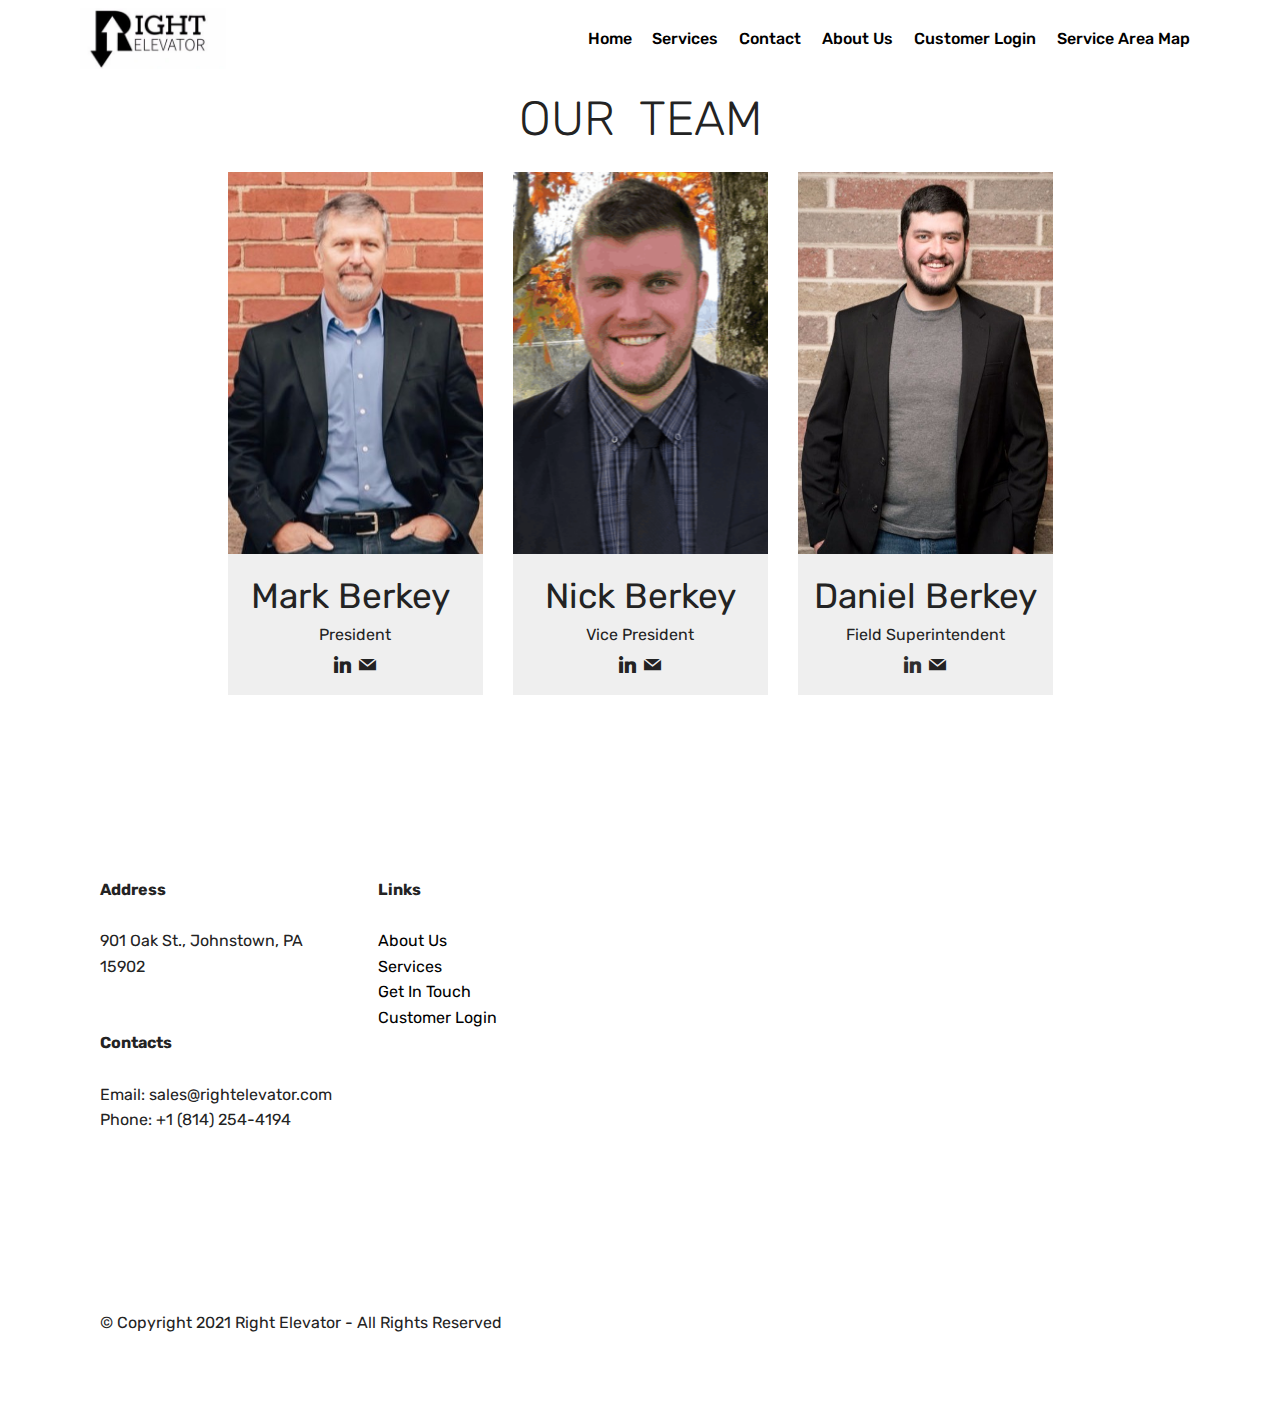
==== commit 8765729e: "Add files via upload" ====
--- a/about.html
+++ b/about.html
@@ -64,7 +64,7 @@
     </nav>
 </section>
 
-<section class="engine"><a href="https://mobirise.info/j">website templates</a></section><section class="team1 cid-sbPB5eKP5e" id="team1-u">
+<section class="engine"><a href="https://mobirise.info/f">simple website maker</a></section><section class="team1 cid-sbPB5eKP5e" id="team1-u">
     
     
     
@@ -198,12 +198,12 @@
                 <p class="mbr-text">
                     <strong>Links</strong>
                     <br>
-                    <br><a href="about.html">About Us</a><br><a href="services.html">Services</a><br><a href="contact.html">Get In Touch</a><br>
+                    <br><a href="about.html">About Us</a><br><a href="services.html">Services</a><br><a href="contact.html">Get In Touch</a><br><a href="https://rightcp.aitsportal.com">Customer Login</a><a href="contact.html"><br></a><br>
                     <br><br>
                     <br><br></p>
             </div>
             <div class="col-12 col-md-6">
-                <div class="google-map"><iframe frameborder="0" style="border:0" src="https://www.google.com/maps/embed/v1/place?key=AIzaSyDk89J4FSunMF33ruMVWJaJht_Ro0kvoXs&amp;q=place_id:ChIJI40asSERy4kRI_6jemMQwGA" allowfullscreen=""></iframe></div>
+                <div class="google-map"><iframe frameborder="0" style="border:0" src="https://www.google.com/maps/embed/v1/place?key=AIzaSyCZI5F_k6S1k46ujh0SNrapM89f7mJxd30&amp;q=place_id:ChIJI40asSERy4kRI_6jemMQwGA" allowfullscreen=""></iframe></div>
             </div>
         </div>
         <div class="footer-lower">
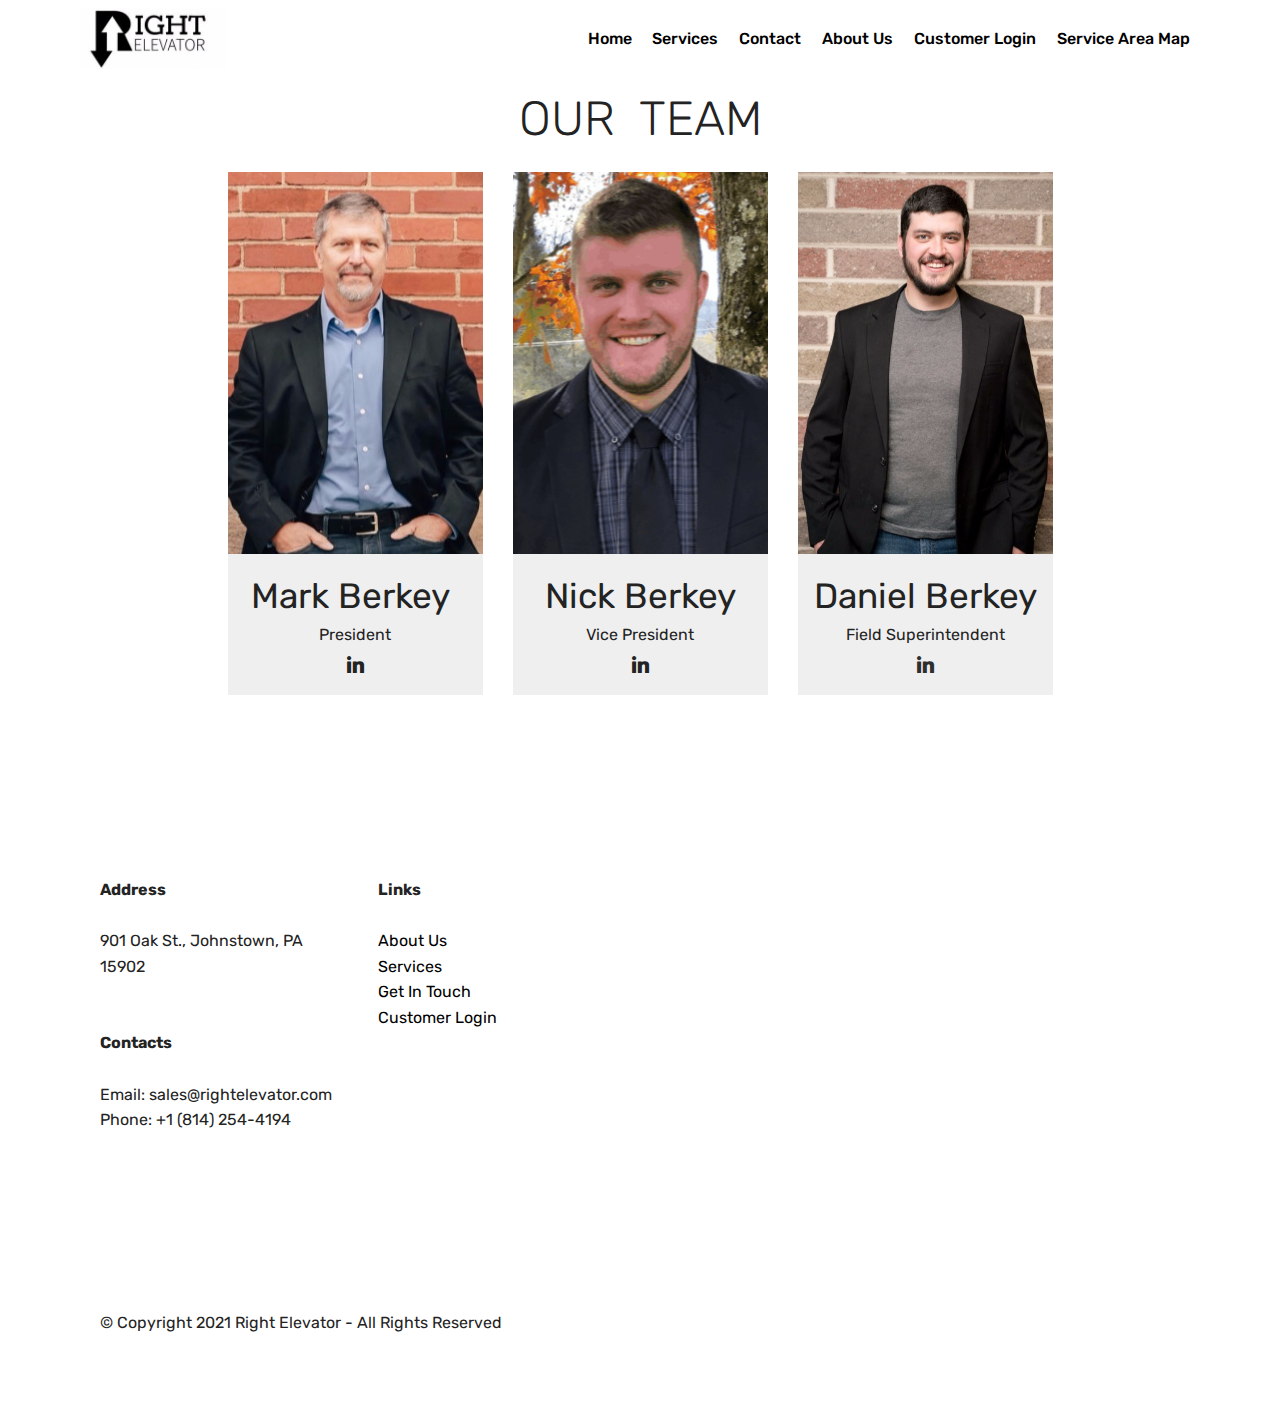
==== commit bcab64fe: "Add files via upload" ====
--- a/about.html
+++ b/about.html
@@ -64,7 +64,7 @@
     </nav>
 </section>
 
-<section class="engine"><a href="https://mobirise.info/f">simple website maker</a></section><section class="team1 cid-sbPB5eKP5e" id="team1-u">
+<section class="engine"><a href="https://mobirise.info/i">free site creation software</a></section><section class="team1 cid-sbPB5eKP5e" id="team1-u">
     
     
     
@@ -91,7 +91,7 @@
                             <span class="p-1 mbr-iconfont mbr-iconfont-social socicon-linkedin socicon"></span>
                         </a>
                         <a href="mailto:mark@rightelevator.com">
-                            <span class="p-1 mbr-iconfont mbr-iconfont-social socicon-mail socicon"></span>
+                            
                         </a>
                         <a href="https://plus.google.com/u/0/+Mobirise" target="_blank">
                             
@@ -123,7 +123,7 @@
                             <span class="p-1 mbr-iconfont mbr-iconfont-social socicon-linkedin socicon"></span>
                         </a>
                         <a href="mailto:nick@rightelevator.com">
-                            <span class="p-1 mbr-iconfont mbr-iconfont-social socicon-mail socicon"></span>
+                            
                         </a>
                         <a href="https://plus.google.com/u/0/+Mobirise" target="_blank">
                             
@@ -156,7 +156,7 @@
                             <span class="p-1 mbr-iconfont mbr-iconfont-social socicon-linkedin socicon" style="color: rgb(46, 46, 46); fill: rgb(46, 46, 46);"></span>
                         </a>
                         <a href="mailto:daniel@rightelevator.com">
-                            <span class="p-1 mbr-iconfont mbr-iconfont-social socicon-mail socicon" style="color: rgb(35, 35, 35); fill: rgb(35, 35, 35);"></span>
+                            
                         </a>
                         <a href="https://plus.google.com/u/0/+Mobirise" target="_blank">
                             
